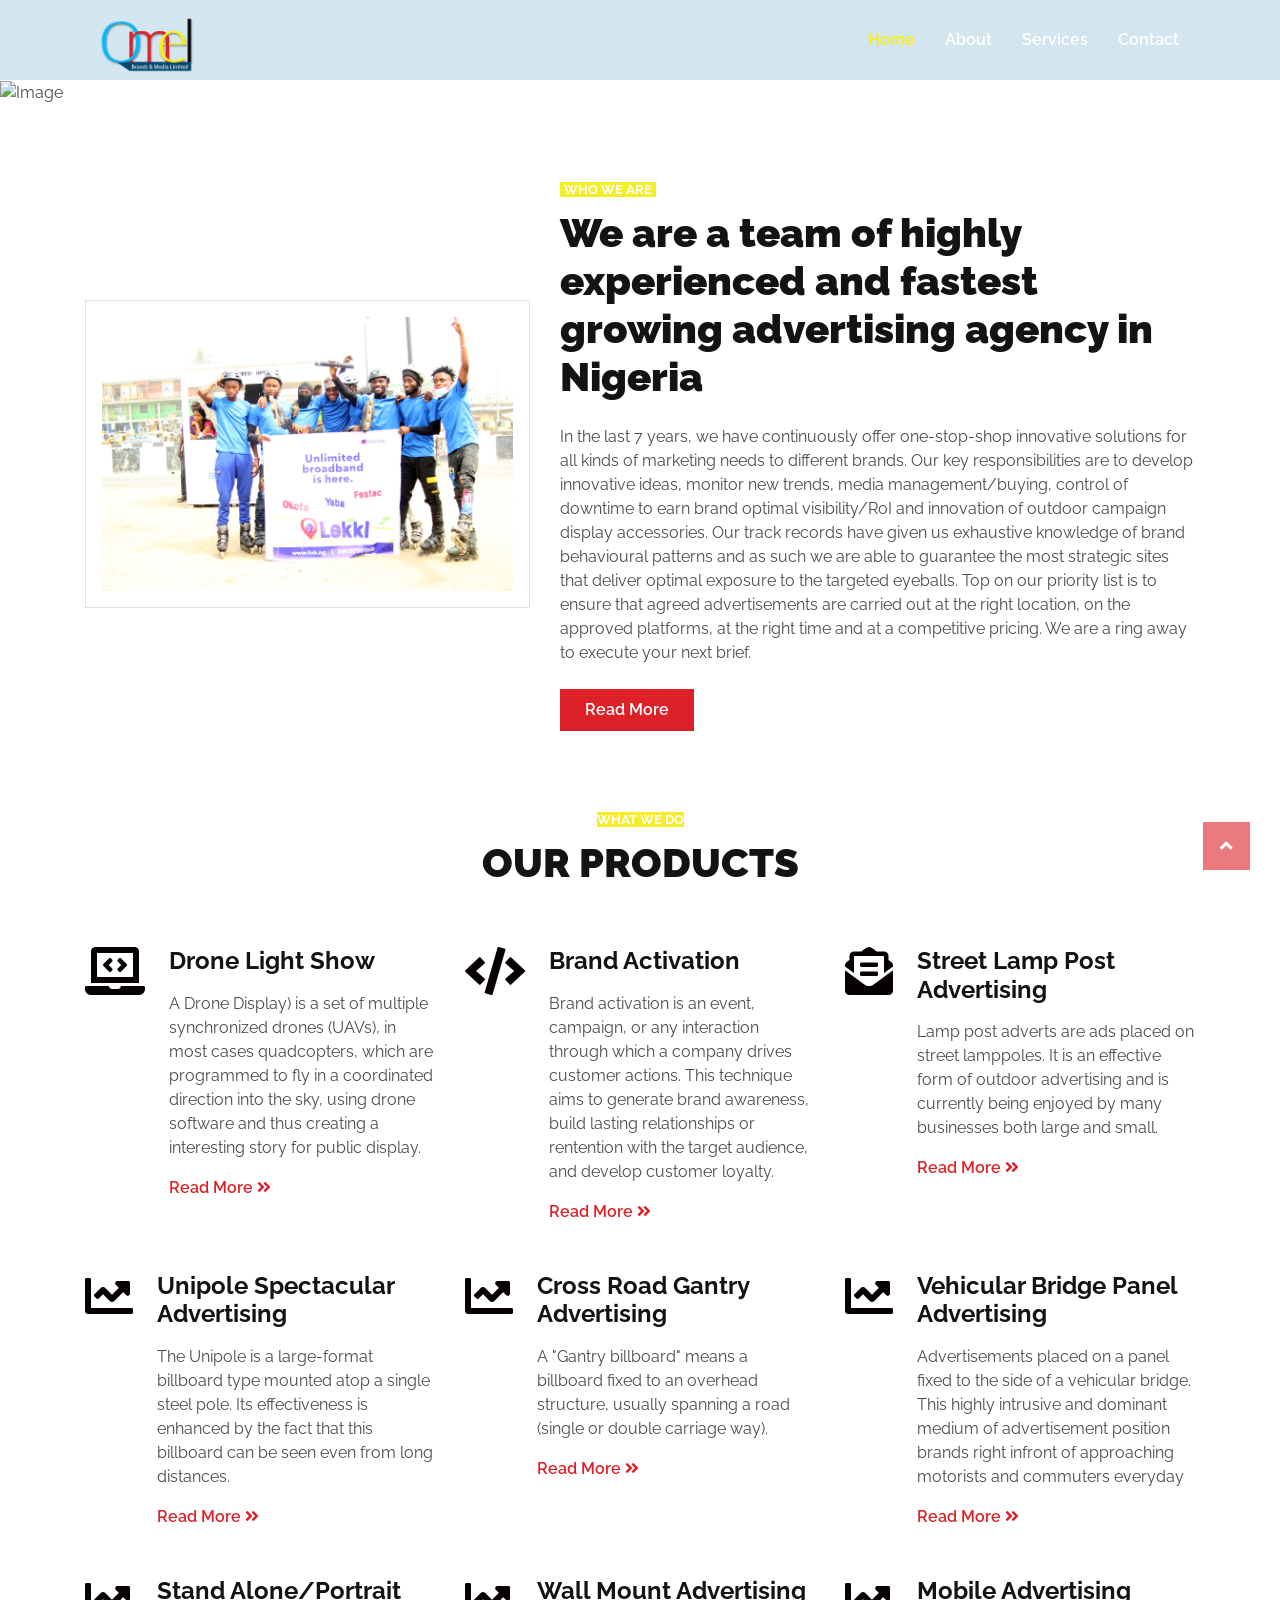
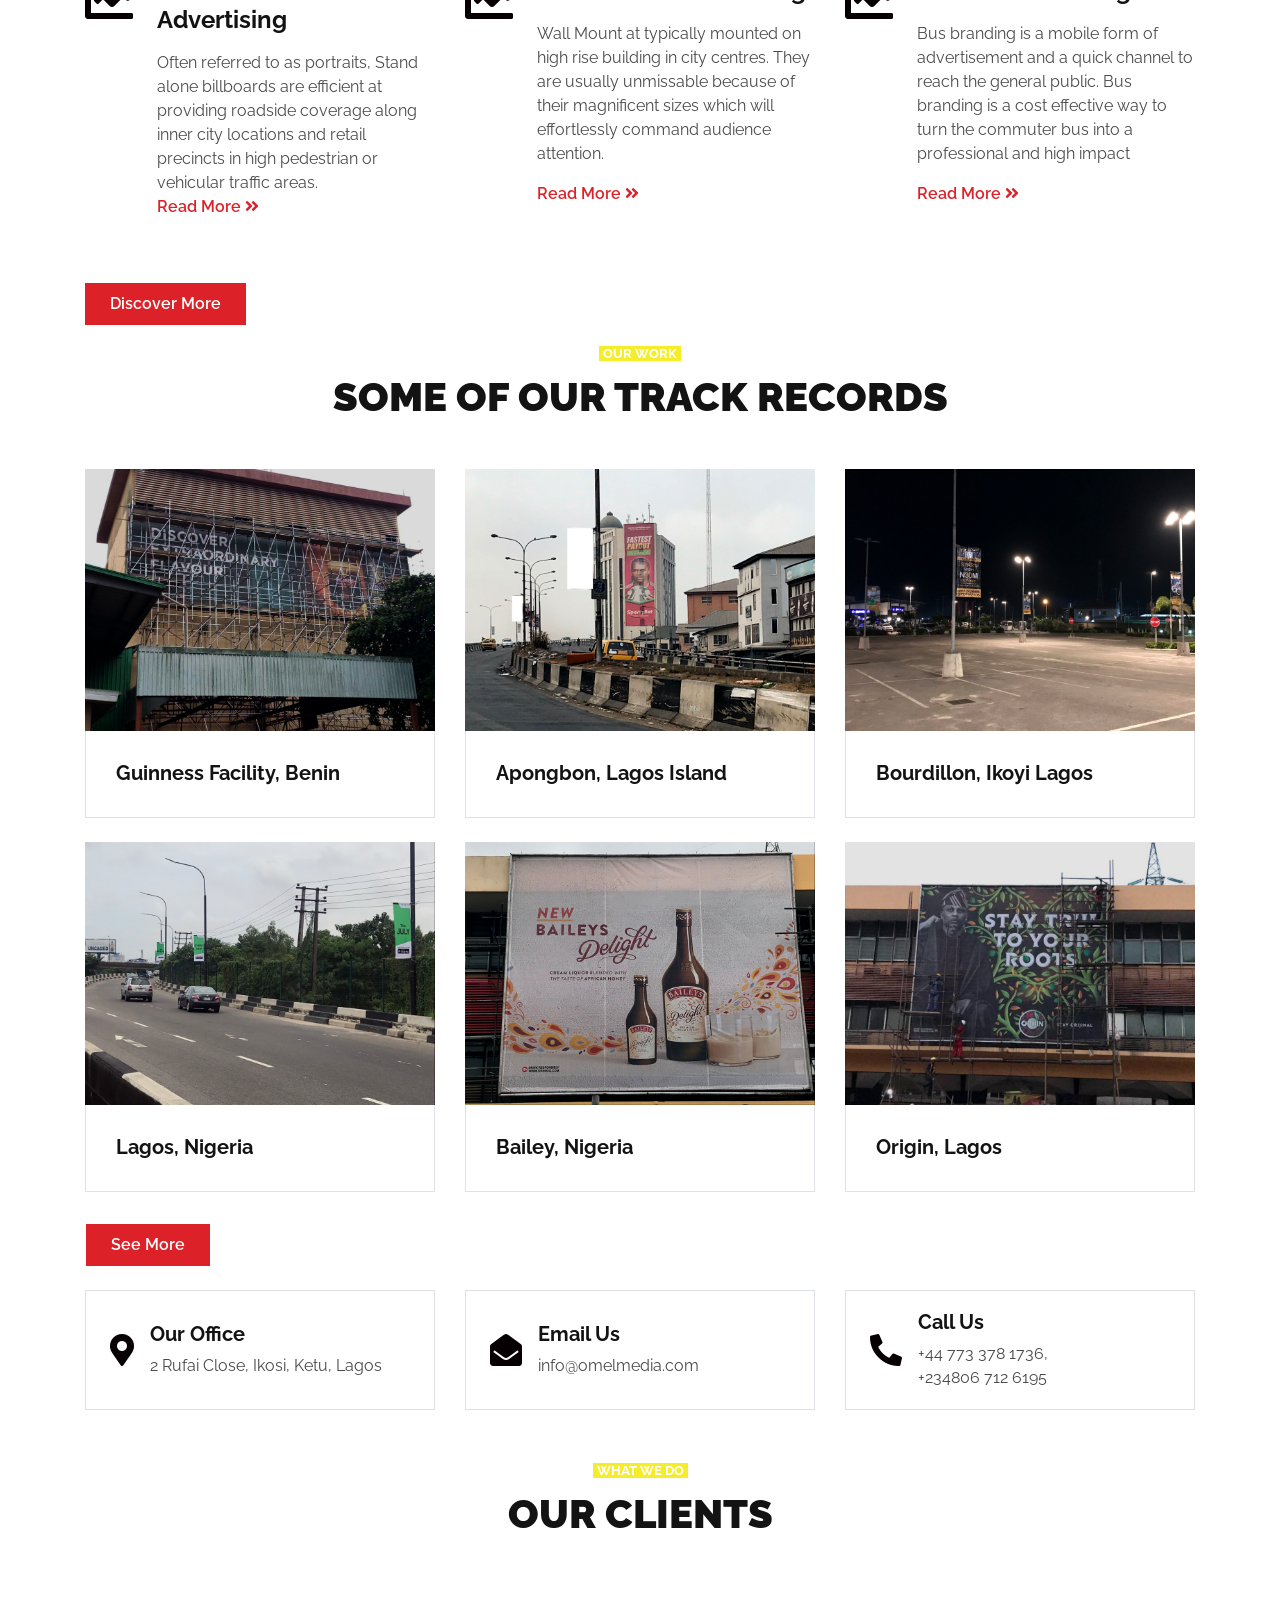
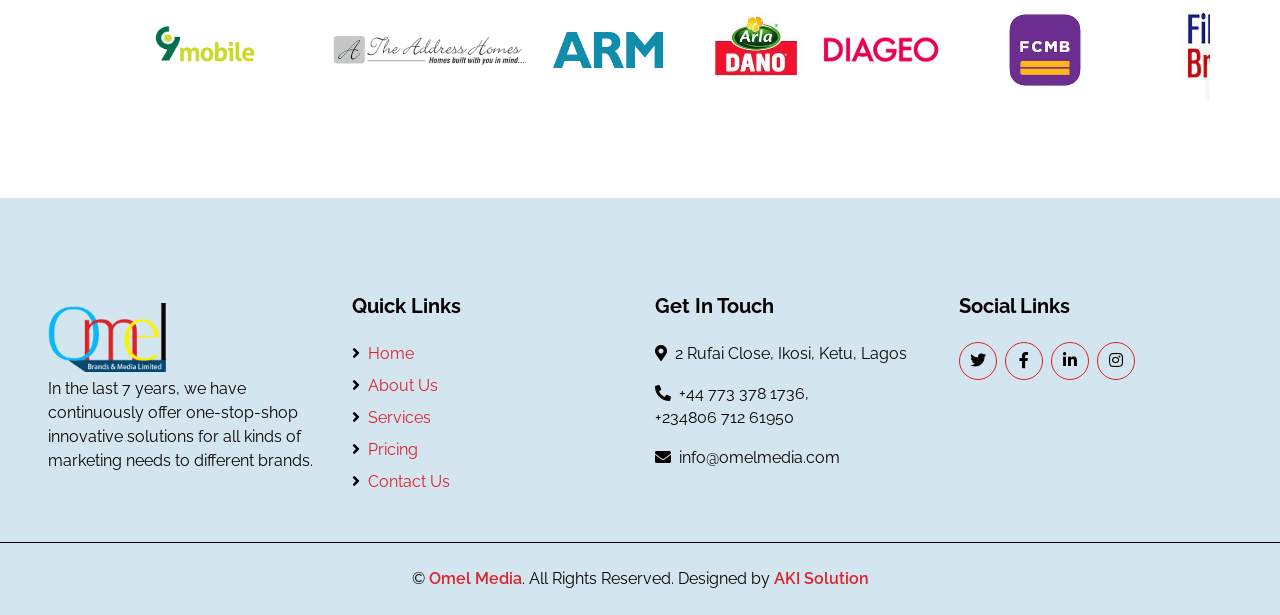
==== index.html @ a28d9bb3 "done" ====
<!DOCTYPE html>
<html lang="en">

<head>
    <meta charset="utf-8">
    <title>DotCom - Creative Agency Website Template</title>
    <meta content="width=device-width, initial-scale=1.0" name="viewport">
    <meta content="Free HTML Templates" name="keywords">
    <meta content="Free HTML Templates" name="description">

    <!-- Favicon -->
    <link href="img/favicon.ico" rel="icon">

    <!-- Google Web Fonts -->
    <link rel="preconnect" href="https://fonts.gstatic.com">
    <link href="https://fonts.googleapis.com/css2?family=Raleway:wght@400;500;600;700;800;900&display=swap" rel="stylesheet"> 

    <!-- Font Awesome -->
    <link href="https://cdnjs.cloudflare.com/ajax/libs/font-awesome/5.15.0/css/all.min.css" rel="stylesheet">

    <!-- Libraries Stylesheet -->
    <link href="lib/owlcarousel/assets/owl.carousel.min.css" rel="stylesheet">

    <!-- Customized Bootstrap Stylesheet -->
    <link href="css/style.css" rel="stylesheet">
</head>

<body>
    <!-- Navbar Start -->
    <div class="container-fluid nav-bar p-0">
        <div class="container-lg p-0">
            <nav class="navbar navbar-expand-lg bg-secondary navbar-dark">
                <a href="index.html" class="navbar-brand">
                    <h1 class="m-0 text-white display-4"><img src="img\logo2b.jpg" alt="logo" class="logo"></h1>
                </a>
                <button type="button" class="navbar-toggler" data-toggle="collapse" data-target="#navbarCollapse">
                    <span class="navbar-toggler-icon"></span>
                </button>
                <div class="collapse navbar-collapse justify-content-between" id="navbarCollapse">
                    <div class="navbar-nav ml-auto py-0">
                        <a href="index.html" class="nav-item nav-link active">Home</a>
                        <a href="about.html" class="nav-item nav-link">About</a>
                        <a href="service.html" class="nav-item nav-link">Services</a>

                        <!-- <div class="nav-item dropdown">
                            <a href="#" class="nav-link dropdown-toggle" data-toggle="dropdown">Pages</a>
                            <div class="dropdown-menu border-0 rounded-0 m-0">
                                <a href="blog.html" class="dropdown-item">Blog Grid</a>
                                <a href="single.html" class="dropdown-item">Blog Detail</a>
                            </div>
                        </div> -->
                        <a href="contact.html" class="nav-item nav-link">Contact</a>
                    </div>
                </div>
            </nav>
        </div>
    </div>
    <!-- Navbar End -->


    <!-- Carousel Start -->
    <div class="container-fluid p-0 mb-5">
        <div id="header-carousel" class="carousel slide carousel-fade" data-ride="carousel">
            <ol class="carousel-indicators">
                <li data-target="#header-carousel" data-slide-to="0" class="active"></li>
                <li data-target="#header-carousel" data-slide-to="1"></li>
                <li data-target="#header-carousel" data-slide-to="2"></li>
            </ol>
            <div class="carousel-inner">
                <div class="carousel-item active">
                    <img class="img-fluid" src="img\2.png" alt="Image">
                    <!-- <div class="carousel-caption d-flex align-items-center justify-content-center">
                        <div class="p-5" style="width: 100%; max-width: 900px;">
                            <h5 class="text-white text-uppercase mb-md-3">Creative Agency</h5>
                            <h1 class="display-3 text-white mb-md-4">Creative Services For Brands Grow</h1>
                            <a href="" class="btn btn-primary py-md-2 px-md-4 font-weight-semi-bold mt-2">Learn More</a>
                        </div>
                    </div> -->
                </div>
                <div class="carousel-item">
                    <img class="img-fluid" src="img/1.png" alt="Image">
                    <!-- <div class="carousel-caption d-flex align-items-center justify-content-center">
                        <div class="p-5" style="width: 100%; max-width: 900px;">
                            <h5 class="text-white text-uppercase mb-md-3">Creative Agency</h5>
                            <h1 class="display-3 text-white mb-md-4">Highly Professional Team Members</h1>
                            <a href="" class="btn btn-primary py-md-2 px-md-4 font-weight-semi-bold mt-2">Learn More</a>
                        </div>
                    </div> -->
                </div>
                <div class="carousel-item">
                    <img class="img-fluid" src="img/3.png" alt="Image">
                    <!-- <div class="carousel-caption d-flex align-items-center justify-content-center">
                        <div class="p-5" style="width: 100%; max-width: 900px;">
                            <h5 class="text-white text-uppercase mb-md-3">Creative Agency</h5>
                            <h1 class="display-3 text-white mb-md-4">Happy Clients & Positive Reviews</h1>
                            <a href="" class="btn btn-primary py-md-2 px-md-4 font-weight-semi-bold mt-2">Learn More</a>
                        </div>
                    </div> -->
                </div>
            </div>
        </div>
    </div>
    <!-- Carousel End -->


    <!-- About Start -->
    <div class="container-fluid py-4">
        <div class="container">
            <div class="row align-items-center pb-1">
                <div class="col-lg-5">
                    <img class="img-thumbnail p-3" src="img\md54.JPG" alt="">
                </div>
                <div class="col-lg-7 mt-5 mt-lg-0">
                    <small class="bg-primary text-white text-uppercase font-weight-bold px-1">Who We Are</small>
                    <h1 class="mt-2 mb-4">We are a team of highly experienced and fastest growing advertising agency in Nigeria</h1>
                    <p class="mb-4">In the last 7 years, we have continuously offer one-stop-shop innovative solutions for all
kinds of marketing needs to different brands. Our key responsibilities are to develop innovative ideas, monitor new trends, media
management/buying, control of downtime to earn brand optimal visibility/RoI and
innovation of outdoor campaign display accessories. Our track records have given us exhaustive knowledge of brand behavioural patterns
and as such we are able to guarantee the most strategic sites that deliver optimal
exposure to the targeted eyeballs. Top on our priority list is to ensure that agreed advertisements are carried out at the
right location, on the approved platforms, at the right time and at a competitive pricing.
We are a ring away to execute your next brief.</p>
                    <a href="about.html" class="btn btn-primary py-md-2 px-md-4 font-weight-semi-bold">Read More</a>
                </div>
            </div>
        </div>
    </div>
    <!-- About End -->


    <!-- Services Start -->
    <div class="container-fluid pt-5 pb-3">
        <div class="container ">
            <div class="text-center" style="margin-bottom: 60px;">
                <small class="bg-primary text-white text-uppercase font-weight-bold ">What we do</small>
                <h1 class="mt-2 mb-3 ">OUR PRODUCTS</h1>
            </div>
                
                    <div class="row">
                        <div class="col-4 mb-5">
                            <div class="d-flex">
                                <i class="fa fa-3x fa-laptop-code text-primary mr-4"></i>
                                <div class="d-flex flex-column">
                                    <h4 class="font-weight-bold mb-3">Drone Light Show </h4>
                                    <p>A Drone Display) is a set of multiple synchronized drones (UAVs), in most cases quadcopters, which
                                        are programmed to fly in a coordinated direction into the sky, using drone software and thus creating
                                        a interesting story for public display. 
                                        </p>
                                    <a class="font-weight-semi-bold" href="service.html">Read More <i class="fa fa-angle-double-right"></i></a>
                                </div>
                            </div>
                        </div>
                        <div class="col-4 mb-5">
                            <div class="d-flex">
                                <i class="fa fa-3x fa-code text-primary mr-4"></i>
                                <div class="d-flex flex-column">
                                    <h4 class="font-weight-bold mb-3">Brand Activation</h4>
                                    <p>Brand activation is an event, campaign, or any interaction through which a company drives
                                        customer actions. This technique aims to generate brand awareness, build lasting
                                        relationships or rentention with the target audience, and develop customer loyalty.</p>
                                    <a class="font-weight-semi-bold" href="service.html">Read More <i class="fa fa-angle-double-right"></i></a>
                                </div>
                            </div>
                        </div>
                        <div class="col-4 mb-5">
                            <div class="d-flex">
                                <i class="fa fa-3x fa-envelope-open-text text-primary mr-4"></i>
                                <div class="d-flex flex-column">
                                    <h4 class="font-weight-bold mb-3">Street Lamp Post Advertising 
                                    </h4>
                                    <p>Lamp post adverts are ads placed on street lamppoles. It is an effective form of outdoor advertising
                                        and is currently being enjoyed by many businesses both large and small.</p>
                                    <a class="font-weight-semi-bold" href="service.html">Read More <i class="fa fa-angle-double-right"></i></a>
                                </div>
                            </div>
                        </div>
                        <div class="col-4 mb-5">
                            <div class="d-flex">
                                <i class="fa fa-3x fa-chart-line text-primary mr-4"></i>
                                <div class="d-flex flex-column">
                                    <h4 class="font-weight-bold mb-3">Unipole Spectacular Advertising </h4>
                                    <p>The Unipole is a large-format billboard type mounted atop a single steel pole. Its effectiveness is
                                        enhanced by the fact that this billboard can be seen even from long distances.</p>
                                    <a class="font-weight-semi-bold" href="service.html">Read More <i class="fa fa-angle-double-right"></i></a>
                                </div>
                            </div>
                        </div>
                        <div class="col-4 mb-5">
                            <div class="d-flex">
                                <i class="fa fa-3x fa-chart-line text-primary mr-4"></i>
                                <div class="d-flex flex-column">
                                    <h4 class="font-weight-bold mb-3">Cross Road Gantry Advertising  </h4>
                                    <p>A "Gantry billboard" means a billboard fixed to an overhead structure, usually spanning a road
                                        (single or double carriage way).</p>
                                    <a class="font-weight-semi-bold" href="service.html">Read More <i class="fa fa-angle-double-right"></i></a>
                                </div>
                            </div>
                        </div>
                        <div class="col-4 mb-5">
                            <div class="d-flex">
                                <i class="fa fa-3x fa-chart-line text-primary mr-4"></i>
                                <div class="d-flex flex-column">
                                    <h4 class="font-weight-bold mb-3">Vehicular Bridge Panel Advertising</h4>
                                    <p>Advertisements placed on a panel fixed to the side of a vehicular bridge. This highly intrusive and
                                        dominant medium of advertisement position brands right infront of approaching motorists and
                                        commuters everyday</p>
                                    <a class="font-weight-semi-bold" href="service.html">Read More <i class="fa fa-angle-double-right"></i></a>
                                </div>
                            </div>
                        </div>

                        <div class="col-4 mb-5">
                            <div class="d-flex">
                                <i class="fa fa-3x fa-chart-line text-primary mr-4"></i>
                                <div class="d-flex flex-column">
                                    <h4 class="font-weight-bold mb-3">Stand Alone/Portrait Advertising</h4>
                                    <p>Often referred to as portraits, Stand alone billboards are efficient at providing roadside coverage
                                        along inner city locations and retail precincts in high pedestrian or vehicular traffic areas.
                                   <br> <a class="font-weight-semi-bold" href="service.html">Read More <i class="fa fa-angle-double-right"></i></a>
                                </div>
                            </div>
                        </div>

                        <div class="col-4 mb-5">
                            <div class="d-flex">
                                <i class="fa fa-3x fa-chart-line text-primary mr-4"></i>
                                <div class="d-flex flex-column">
                                    <h4 class="font-weight-bold mb-3">Wall Mount Advertising </h4>
                                    <p>Wall Mount at typically mounted on high rise building in city centres. They are usually unmissable
                                        because of their magnificent sizes which will effortlessly command audience attention.
                                        </p>
                                    <a class="font-weight-semi-bold" href="service.html">Read More <i class="fa fa-angle-double-right"></i></a>
                                </div>
                            </div>
                        </div>

                        <div class="col-4 mb-5">
                            <div class="d-flex">
                                <i class="fa fa-3x fa-chart-line text-primary mr-4"></i>
                                <div class="d-flex flex-column">
                                    <h4 class="font-weight-bold mb-3">Mobile Advertising</h4>
                                    <p>Bus branding is a mobile form of advertisement and a quick channel to reach the general public. Bus
                                        branding is a cost effective way to turn the commuter bus into a professional and high impact</p>
                                    <a class="font-weight-semi-bold" href="service.html">Read More <i class="fa fa-angle-double-right"></i></a>
                                </div>
                            </div>
                        </div>
                    </div>
              

              
    
            <a href="" class="btn btn-primary py-md-2 px-md-4 font-weight-semi-bold">Discover More</a>

        </div>
    </div>
    <!-- Services End -->


    <!-- Features Start -->
    <!-- <div class="container-fluid pt-5 pb-2">
        <div class="container">
            <div class="row">
                <div class="col-lg-6 mb-5">
                    <small class="bg-primary text-white text-uppercase font-weight-bold px-1">Why Choose Us</small>
                    <h1 class="mt-2 mb-3">25 Years Expereince</h1>
                    <h4 class="font-weight-normal text-muted mb-4">Lorem ut kasd dolores elitr sed est duo ea ipsum justo diam, est erat lorem</h4>
                    <div class="list-inline mb-4">
                        <p class="font-weight-semi-bold mb-2"><i class="fa fa-angle-right text-primary mr-2"></i>Lorem ut kasd dolores elitr</p>
                        <p class="font-weight-semi-bold mb-2"><i class="fa fa-angle-right text-primary mr-2"></i>Jsto dolor lorem ipsum</p>
                        <p class="font-weight-semi-bold mb-2"><i class="fa fa-angle-right text-primary mr-2"></i>Diama ipsum est dolor</p>
                    </div>
                    <a href="" class="btn btn-primary py-md-2 px-md-4 font-weight-semi-bold">Learn More</a>
                </div>
                <div class="col-lg-6">
                    <div class="row">
                        <div class="col-sm-6 pb-1">
                            <div class="d-flex flex-column align-items-center border px-4 mb-4">
                                <h2 class="display-3 text-primary mb-3" data-toggle="counter-up">25</h2>
                                <h5 class="font-weight-bold mb-4">Years Expereince</h5>
                            </div>
                        </div>
                        <div class="col-sm-6 pb-1">
                            <div class="d-flex flex-column align-items-center border px-4 mb-4">
                                <h2 class="display-3 text-primary mb-3" data-toggle="counter-up">225</h2>
                                <h5 class="font-weight-bold mb-4">SKilled Experts</h5>
                            </div>
                        </div>
                        <div class="col-sm-6 pb-1">
                            <div class="d-flex flex-column align-items-center border px-4 mb-4">
                                <h2 class="display-3 text-primary mb-3" data-toggle="counter-up">1050</h2>
                                <h5 class="font-weight-bold mb-4">Happy Clients</h5>
                            </div>
                        </div>
                        <div class="col-sm-6 pb-1">
                            <div class="d-flex flex-column align-items-center border px-4 mb-4">
                                <h2 class="display-3 text-primary mb-3" data-toggle="counter-up">2500</h2>
                                <h5 class="font-weight-bold mb-4">Complete Projects</h5>
                            </div>
                        </div>
                    </div>
                </div>
            </div>
        </div>
    </div> -->
    <!-- Features End -->
   

    <!-- Team Start -->
    <!-- <div class="container-fluid pt-5">
        <div class="container">
            <div class="row">
                <div class="col-lg-4 mb-5">
                    <small class="bg-primary text-white text-uppercase font-weight-bold px-1">Meet The Team</small>
                    <h1 class="mt-2 mb-3">Meet Experts of Behind Work</h1>
                    <h4 class="font-weight-normal text-muted mb-4">Eirmod diam magna sed sea rebum, elitr diam dolor lorem ipsum, ipsum stet magna ea diam vero stet vero</h4>
                    <a href="" class="btn btn-primary py-md-2 px-md-4 font-weight-semi-bold">Meet All Experts</a>
                </div>
                <div class="col-lg-8 mb-5">
                    <div class="owl-carousel team-carousel">
                        <div class="team-item">
                            <div class="position-relative">
                                <img class="img-fluid w-100" src="img/team-1.jpg" alt="">
                                <div class="team-overlay position-absolute d-flex align-items-center justify-content-center m-3">
                                    <div class="d-flex align-items-center justify-content-start">
                                        <a class="btn btn-outline-secondary rounded-circle text-center mr-2 px-0" style="width: 38px; height: 38px;" href="#"><i class="fab fa-twitter"></i></a>
                                        <a class="btn btn-outline-secondary rounded-circle text-center mr-2 px-0" style="width: 38px; height: 38px;" href="#"><i class="fab fa-facebook-f"></i></a>
                                        <a class="btn btn-outline-secondary rounded-circle text-center px-0" style="width: 38px; height: 38px;" href="#"><i class="fab fa-linkedin-in"></i></a>
                                    </div>
                                </div>
                            </div>
                            <div class="border border-top-0 text-center" style="padding: 30px;">
                                <h5 class="font-weight-bold">John Doe</h5>
                                <span>CEO, Founder</span>
                            </div>
                        </div>
                        <div class="team-item">
                            <div class="position-relative">
                                <img class="img-fluid w-100" src="img/team-2.jpg" alt="">
                                <div class="team-overlay position-absolute d-flex align-items-center justify-content-center m-3">
                                    <div class="d-flex align-items-center justify-content-start">
                                        <a class="btn btn-outline-secondary rounded-circle text-center mr-2 px-0" style="width: 38px; height: 38px;" href="#"><i class="fab fa-twitter"></i></a>
                                        <a class="btn btn-outline-secondary rounded-circle text-center mr-2 px-0" style="width: 38px; height: 38px;" href="#"><i class="fab fa-facebook-f"></i></a>
                                        <a class="btn btn-outline-secondary rounded-circle text-center px-0" style="width: 38px; height: 38px;" href="#"><i class="fab fa-linkedin-in"></i></a>
                                    </div>
                                </div>
                            </div>
                            <div class="border border-top-0 text-center" style="padding: 30px;">
                                <h5 class="font-weight-bold">Kate Wilson</h5>
                                <span>Designer</span>
                            </div>
                        </div>
                        <div class="team-item">
                            <div class="position-relative">
                                <img class="img-fluid w-100" src="img/team-3.jpg" alt="">
                                <div class="team-overlay position-absolute d-flex align-items-center justify-content-center m-3">
                                    <div class="d-flex align-items-center justify-content-start">
                                        <a class="btn btn-outline-secondary rounded-circle text-center mr-2 px-0" style="width: 38px; height: 38px;" href="#"><i class="fab fa-twitter"></i></a>
                                        <a class="btn btn-outline-secondary rounded-circle text-center mr-2 px-0" style="width: 38px; height: 38px;" href="#"><i class="fab fa-facebook-f"></i></a>
                                        <a class="btn btn-outline-secondary rounded-circle text-center px-0" style="width: 38px; height: 38px;" href="#"><i class="fab fa-linkedin-in"></i></a>
                                    </div>
                                </div>
                            </div>
                            <div class="border border-top-0 text-center" style="padding: 30px;">
                                <h5 class="font-weight-bold">John Brown</h5>
                                <span>Developer</span>
                            </div>
                        </div>
                        <div class="team-item">
                            <div class="position-relative">
                                <img class="img-fluid w-100" src="img/team-4.jpg" alt="">
                                <div class="team-overlay position-absolute d-flex align-items-center justify-content-center m-3">
                                    <div class="d-flex align-items-center justify-content-start">
                                        <a class="btn btn-outline-secondary rounded-circle text-center mr-2 px-0" style="width: 38px; height: 38px;" href="#"><i class="fab fa-twitter"></i></a>
                                        <a class="btn btn-outline-secondary rounded-circle text-center mr-2 px-0" style="width: 38px; height: 38px;" href="#"><i class="fab fa-facebook-f"></i></a>
                                        <a class="btn btn-outline-secondary rounded-circle text-center px-0" style="width: 38px; height: 38px;" href="#"><i class="fab fa-linkedin-in"></i></a>
                                    </div>
                                </div>
                            </div>
                            <div class="border border-top-0 text-center" style="padding: 30px;">
                                <h5 class="font-weight-bold">Paul Watson</h5>
                                <span>Marketer</span>
                            </div>
                        </div>
                    </div>
                </div>
            </div>
        </div>
    </div> -->
    <!-- Team End -->


    <!-- Pricing Plan Start -->
    <!-- <div class="container-fluid pt-5">
        <div class="container">
            <div class="row">
                <div class="col-lg-7">
                    <div class="row">
                        <div class="col-md-6 mb-5">
                            <div class="d-flex flex-column align-items-center justify-content-center bg-primary p-4">
                                <h3>Basic</h3>
                                <h1 class="display-4 mb-0">
                                    <small class="align-top"
                                        style="font-size: 22px; line-height: 45px;">$</small>49<small
                                        class="align-bottom" style="font-size: 16px; line-height: 40px;">/
                                        Mo</small>
                                </h1>
                            </div>
                            <div class="border border-top-0 d-flex flex-column align-items-center py-4">
                                <p>HTML5 & CSS3</p>
                                <p>Bootstrap 4</p>
                                <p>Responsive Layout</p>
                                <p>Compatible With All Browsers</p>
                                <a href="" class="btn btn-primary py-md-2 px-md-4 font-weight-semi-bold my-2">Order Now</a>
                            </div>
                        </div>
                        <div class="col-md-6 mb-5">
                            <div class="d-flex flex-column align-items-center justify-content-center bg-primary p-4">
                                <h3>Premium</h3>
                                <h1 class="display-4 mb-0">
                                    <small class="align-top"
                                        style="font-size: 22px; line-height: 45px;">$</small>99<small
                                        class="align-bottom" style="font-size: 16px; line-height: 40px;">/
                                        Mo</small>
                                </h1>
                            </div>
                            <div class="border border-top-0 d-flex flex-column align-items-center py-4">
                                <p>HTML5 & CSS3</p>
                                <p>Bootstrap 4</p>
                                <p>Responsive Layout</p>
                                <p>Compatible With All Browsers</p>
                                <a href="" class="btn btn-primary py-md-2 px-md-4 font-weight-semi-bold my-2">Order Now</a>
                            </div>
                        </div>
                    </div>
                </div>
                <div class="col-lg-5 mb-5">
                    <small class="d-inline bg-primary text-white text-uppercase font-weight-bold px-1">Our Pricing Plan</small>
                    <h1 class="mt-2 mb-3">We Offer Affordable and Flexible Packages</h1>
                    <h4 class="font-weight-normal text-muted mb-4">Lorem ut kasd dolores elitr sed est duo ea ipsum justo diam, est erat lorem. Est magna sea clita diam tempor elitr</h4>
                    <h5 class="font-weight-bold mb-4">Need A Custom Package?</h5>
                    <a href="" class="btn btn-primary py-md-2 px-md-4 font-weight-semi-bold">Contact Now</a>
                </div>
            </div>
        </div>
    </div> -->
    <!-- Pricing Plan End -->


    <!-- Testimonial Start -->
    <!-- <div class="container-fluid pt-5">
        <div class="container">
            <div class="row">
                <div class="col-lg-4 mb-5">
                    <small class="bg-primary text-white text-uppercase font-weight-bold px-1">What clients say</small>
                    <h1 class="mt-2 mb-3">Clients Say About Our Services</h1>
                    <h4 class="font-weight-normal text-muted mb-4">Lorem ut kasd elitr sed est duo ea ipsum justo diam, est erat lorem clita diam elitr</h4>
                    <a href="" class="btn btn-primary py-md-2 px-md-4 font-weight-semi-bold">Submit Review</a>
                </div>
                <div class="col-lg-8 mb-5">
                    <div class="owl-carousel testimonial-carousel">
                        <div class="testimonial-item">
                            <div class="testimonial-text position-relative border mb-4" style="padding: 25px 30px;">
                                Sed ea amet kasd elitr stet nonumy, stet rebum et ipsum est duo elitr eirmod clita lorem. Dolores tempor voluptua ipsum sanctus clita
                            </div>
                            <div class="d-flex align-items-center">
                                <img class="img-fluid rounded-circle" src="img/testimonial-1.jpg" style="width: 80px; height: 80px;" alt="Image">
                                <div class="pl-4">
                                    <h6 class="font-weight-bold">Client Name</h6>
                                    <i class="text-muted">Profession</i>
                                </div>
                            </div>
                        </div>
                        <div class="testimonial-item">
                            <div class="testimonial-text position-relative border mb-4" style="padding: 25px 30px;">
                                Sed ea amet kasd elitr stet nonumy, stet rebum et ipsum est duo elitr eirmod clita lorem. Dolores tempor voluptua ipsum sanctus clita
                            </div>
                            <div class="d-flex align-items-center">
                                <img class="img-fluid rounded-circle" src="img/testimonial-2.jpg" style="width: 80px; height: 80px;" alt="Image">
                                <div class="pl-4">
                                    <h6 class="font-weight-bold">Client Name</h6>
                                    <i class="text-muted">Profession</i>
                                </div>
                            </div>
                        </div>
                        <div class="testimonial-item">
                            <div class="testimonial-text position-relative border mb-4" style="padding: 25px 30px;">
                                Sed ea amet kasd elitr stet nonumy, stet rebum et ipsum est duo elitr eirmod clita lorem. Dolores tempor voluptua ipsum sanctus clita
                            </div>
                            <div class="d-flex align-items-center">
                                <img class="img-fluid rounded-circle" src="img/testimonial-3.jpg" style="width: 80px; height: 80px;" alt="Image">
                                <div class="pl-4">
                                    <h6 class="font-weight-bold">Client Name</h6>
                                    <i class="text-muted">Profession</i>
                                </div>
                            </div>
                        </div>
                        <div class="testimonial-item">
                            <div class="testimonial-text position-relative border mb-4" style="padding: 25px 30px;">
                                Sed ea amet kasd elitr stet nonumy, stet rebum et ipsum est duo elitr eirmod clita lorem. Dolores tempor voluptua ipsum sanctus clita
                            </div>
                            <div class="d-flex align-items-center">
                                <img class="img-fluid rounded-circle" src="img/testimonial-4.jpg" style="width: 80px; height: 80px;" alt="Image">
                                <div class="pl-4">
                                    <h6 class="font-weight-bold">Client Name</h6>
                                    <i class="text-muted">Profession</i>
                                </div>
                            </div>
                        </div>
                        <div class="testimonial-item">
                            <div class="testimonial-text position-relative border mb-4" style="padding: 25px 30px;">
                                Sed ea amet kasd elitr stet nonumy, stet rebum et ipsum est duo elitr eirmod clita lorem. Dolores tempor voluptua ipsum sanctus clita
                            </div>
                            <div class="d-flex align-items-center">
                                <img class="img-fluid rounded-circle" src="img/testimonial-5.jpg" style="width: 80px; height: 80px;" alt="Image">
                                <div class="pl-4">
                                    <h6 class="font-weight-bold">Client Name</h6>
                                    <i class="text-muted">Profession</i>
                                </div>
                            </div>
                        </div>
                    </div>
                </div>
            </div>
        </div>
    </div> -->
    <!-- Testimonial End -->


    <!-- Blog Start -->
    <div class="container-fluid ">
        <div class="container">
            <div class="text-center">
                <small class="bg-primary text-white text-uppercase font-weight-bold text-center px-1">OUR WORK</small>
                <h1 class="mt-2 mb-5">SOME OF OUR TRACK RECORDS </h1>
            </div>
            <div class="row">
                <div class="col-lg-4 col-md-6 col-sm-12 mb-4">
                    <a href="img\md40.JPG"><img class="img-fluid w-100" src="img\md40.JPG" alt=""></a> 

                    <!-- <div class="position-relative">
                        <div class="position-absolute bg-primary d-flex flex-column align-items-center justify-content-center"
                            style="width: 80px; height: 80px; bottom: 0; left: 0;">
                            <h6 class="text-uppercase mt-2 mb-n2">Jan</h6>
                            <h1 class="m-0">01</h1>
                        </div>
                    </div> -->
                    <div class="border border-top-0" style="padding: 30px;">
                        <!-- <div class="d-flex mb-3">
                            <div class="d-flex align-items-center">
                                <img class="rounded-circle" style="width: 40px; height: 40px;" src="img/user.jpg" alt="">
                                <a class="text-muted ml-2" href="">John Doe</a>
                            </div>
                            <div class="d-flex align-items-center ml-4">
                                <i class="far fa-bookmark text-primary"></i>
                                <a class="text-muted ml-2" href="">Web Design</a>
                            </div>
                        </div> -->
                        <a class="h5 font-weight-bold" href="">Guinness Facility, Benin  </a>
                    </div>
                </div>
                <div class="col-lg-4 col-md-6 col-sm-12 mb-4">
                <a href="img\md56.jpg"><img class="img-fluid w-100" src="img\md56.jpg" alt=""></a>

                    <!-- <div class="position-relative"> -->
                        <!-- <div class="position-absolute bg-primary d-flex flex-column align-items-center justify-content-center"
                            style="width: 80px; height: 80px; bottom: 0; left: 0;">
                            <h6 class="text-uppercase mt-2 mb-n2">Jan</h6>
                            <h1 class="m-0">01</h1>
                        </div> -->
                    <!-- </div> -->
                    <div class="border border-top-0" style="padding: 30px;">
                        <!-- <div class="d-flex mb-3">
                            <div class="d-flex align-items-center">
                                <img class="rounded-circle" style="width: 40px; height: 40px;" src="img/user.jpg" alt="">
                                <a class="text-muted ml-2" href="">John Doe</a>
                            </div>
                            <div class="d-flex align-items-center ml-4">
                                <i class="far fa-bookmark text-primary"></i>
                                <a class="text-muted ml-2" href="">Web Design</a>
                            </div>
                        </div> -->
                        <a class="h5 font-weight-bold" href="">Apongbon, Lagos Island </a>
                    </div>
                </div>
                <div class="col-lg-4 col-md-6 col-sm-12 mb-4">
                    <a href="img\md17.jpg"><img class="img-fluid w-100" src="img\md17.jpg" alt=""></a> 

                    <!-- <div class="position-relative">
                        <div class="position-absolute bg-primary d-flex flex-column align-items-center justify-content-center"
                            style="width: 80px; height: 80px; bottom: 0; left: 0;">
                            <h6 class="text-uppercase mt-2 mb-n2">Jan</h6>
                            <h1 class="m-0">01</h1>
                        </div>
                    </div> -->
                    <div class="border border-top-0" style="padding: 30px;">
                        <!-- <div class="d-flex mb-3">
                            <div class="d-flex align-items-center">
                                <img class="rounded-circle" style="width: 40px; height: 40px;" src="img/user.jpg" alt="">
                                <a class="text-muted ml-2" href="">John Doe</a>
                            </div>
                            <div class="d-flex align-items-center ml-4">
                                <i class="far fa-bookmark text-primary"></i>
                                <a class="text-muted ml-2" href="">Web Design</a>
                            </div>
                        </div> -->
                        <a class="h5 font-weight-bold" href="">Bourdillon, Ikoyi Lagos</a>
                    </div>
                </div>
                <div class="col-lg-4 col-md-6 col-sm-12 mb-4">
                    <a href="img\md25.JPG"><img class="img-fluid w-100" src="img\md25.JPG" alt=""></a> 

                    <!-- <div class="position-relative">
                        <div class="position-absolute bg-primary d-flex flex-column align-items-center justify-content-center"
                            style="width: 80px; height: 80px; bottom: 0; left: 0;">
                            <h6 class="text-uppercase mt-2 mb-n2">Jan</h6>
                            <h1 class="m-0">01</h1>
                        </div>
                    </div> -->
                    <div class="border border-top-0" style="padding: 30px;">
                        <!-- <div class="d-flex mb-3">
                            <div class="d-flex align-items-center">
                                <img class="rounded-circle" style="width: 40px; height: 40px;" src="img/user.jpg" alt="">
                                <a class="text-muted ml-2" href="">John Doe</a>
                            </div>
                            <div class="d-flex align-items-center ml-4">
                                <i class="far fa-bookmark text-primary"></i>
                                <a class="text-muted ml-2" href="">Web Design</a>
                            </div>
                        </div> -->
                        <a class="h5 font-weight-bold" href="">Lagos, Nigeria</a>
                    </div>
                </div>                 

                <div class="col-lg-4 col-md-6 col-sm-12 mb-4">
                    <a href="img\md64.JPG"><img class="img-fluid w-100" src="img\md64.JPG" alt=""></a> 

                    <!-- <div class="position-relative">
                        <div class="position-absolute bg-primary d-flex flex-column align-items-center justify-content-center"
                            style="width: 80px; height: 80px; bottom: 0; left: 0;">
                            <h6 class="text-uppercase mt-2 mb-n2">Jan</h6>
                            <h1 class="m-0">01</h1>
                        </div>
                    </div> -->
                    <div class="border border-top-0" style="padding: 30px;">
                        <!-- <div class="d-flex mb-3">
                            <div class="d-flex align-items-center">
                                <img class="rounded-circle" style="width: 40px; height: 40px;" src="img/user.jpg" alt="">
                                <a class="text-muted ml-2" href="">John Doe</a>
                            </div>
                            <div class="d-flex align-items-center ml-4">
                                <i class="far fa-bookmark text-primary"></i>
                                <a class="text-muted ml-2" href="">Web Design</a>
                            </div>
                        </div> -->
                        <a class="h5 font-weight-bold" href="">Bailey, Nigeria</a>
                    </div>
                </div>                 

                <div class="col-lg-4 col-md-6 col-sm-12 mb-4">
                    <a href="img\md41.JPG"><img class="img-fluid w-100" src="img\md41.JPG" alt=""></a> 

                    <!-- <div class="position-relative">
                        <div class="position-absolute bg-primary d-flex flex-column align-items-center justify-content-center"
                            style="width: 80px; height: 80px; bottom: 0; left: 0;">
                            <h6 class="text-uppercase mt-2 mb-n2">Jan</h6>
                            <h1 class="m-0">01</h1>
                        </div>
                    </div> -->
                    <div class="border border-top-0" style="padding: 30px;">
                        <!-- <div class="d-flex mb-3">
                            <div class="d-flex align-items-center">
                                <img class="rounded-circle" style="width: 40px; height: 40px;" src="img/user.jpg" alt="">
                                <a class="text-muted ml-2" href="">John Doe</a>
                            </div>
                            <div class="d-flex align-items-center ml-4">
                                <i class="far fa-bookmark text-primary"></i>
                                <a class="text-muted ml-2" href="">Web Design</a>
                            </div>
                        </div> -->
                        <a class="h5 font-weight-bold" href=""> Origin, Lagos</a>
                    </div>
                </div>                 
           <a href="about.html" class="btn btn-primary py-md-2 px-md-4 font-weight-semi-bold mt-2 ml-3">See More</a>

            </div>
        </div>
    </div>


<div class="container">        
        <div class="row mt-4">
    <div class="col-md-4">
        <div class="d-flex align-items-center border mb-4 mb-lg-0 p-4" style="height: 120px;">
            <i class="fa fa-2x fa-map-marker-alt text-primary mr-3"></i>
            <div class="d-flex flex-column">
                <h5 class="font-weight-bold">Our Office</h5>
                <p class="m-0">2 Rufai Close, Ikosi, Ketu, Lagos</p>
            </div>
        </div>
    </div>
    <div class="col-md-4">
        <div class="d-flex align-items-center border mb-4 mb-lg-0 p-4" style="height: 120px;">
            <i class="fa fa-2x fa-envelope-open text-primary mr-3"></i>
            <div class="d-flex flex-column">
                <h5 class="font-weight-bold">Email Us</h5>
                <p class="m-0">info@omelmedia.com</p>
            </div>
        </div>
    </div>
    <div class="col-md-4">
        <div class="d-flex align-items-center border mb-4 mb-lg-0 p-4" style="height: 120px;">
            <i class="fas fa-2x fa-phone-alt text-primary mr-3"></i>
            <div class="d-flex flex-column">
                <h5 class="font-weight-bold">Call Us</h5>
                <p class="m-0">+44 773 378 1736,<br>+234806 712 6195</p>
            </div>
        </div>
    </div>
</div>
</div>

<!-- testing -->
<div class="container mt-5" >
    <div class="row align-items-center h-100">
      <div class="container rounded">
        <div class="row justify-content-center">
            <div class="col-12 col-lg-6 text-center mb-1">
                <small class="bg-primary text-white text-uppercase font-weight-bold px-1">What we do</small>
                <h1 class="mt-2">OUR CLIENTS</h1>
            </div>
        </div>

        <div class="slider">
          <div class="logos">
            <img src="img\clients\9mobile.png" alt="" class="clients ">
           <img src="img\clients\addressHome.png" alt="" class="clients">
           <img src="img\clients\ARM.png" alt="" class="clients big">
           <img src="img\clients\dano.jpg" alt=""  class="clients big">
           <img src="img\clients\diaegeo.png" alt=""  class="clients big" style="margin-left: 0px;">
           <img src="img\clients\fcmb2.png" alt="" class="clients" style="margin-left: 0px;">
           <img src="img\clients\fiber.jpg" alt="" class="clients" style="margin-left: 0px;">
           <img src="img\clients\mandilas.png" alt="" class="clients big">
           <img src="img\clients\peak.png" alt="" class="clients big">
           <img src="img\clients\sporty.png" alt="" class="clients">
           <img src="img\clients\vantage.png" alt="" class="clients">
 

        </div>
          <div class="logos">
 
          </div>
        </div>
      </div>
    </div>
  
  </div>

<!-- testing -->

    <!-- Footer Start -->
    <div class="container-fluid   mt-5 pt-5 px-sm-3 px-md-5" style="background-color: #d3e5ef !important; color: #070002 ;">
        <div class="row pt-5 ">
            <div class="col-lg-3 col-md-6 mb-5">
                <a href="index.html" class="navbar-brand">
<h1 class="m-0  display-4"><img src="img\media-logo2.png" alt="logo" class="logo"></h1>
                </a>
                <p>In the last 7 years, we have continuously offer one-stop-shop innovative solutions for all kinds of marketing needs to different brands.</p>
            </div>
            <div class="col-lg-3 col-md-6 mb-5">
                <h5 class="font-weight-bold text-primary mb-4">Quick Links</h5>
                <div class="d-flex flex-column justify-content-start" >
                    <a class=" mb-2" href="index.html"><i class="fa fa-angle-right text-primary mr-2"></i>Home</a>
                    <a class=" mb-2" href="about.html"><i class="fa fa-angle-right text-primary mr-2"></i>About Us</a>
                    <a class=" mb-2" href="service.html"><i class="fa fa-angle-right text-primary mr-2"></i>Services</a>
                    <a class=" mb-2" href="price.html"><i class="fa fa-angle-right text-primary mr-2"></i>Pricing</a>
                    <a class="" href="contact.html"><i class="fa fa-angle-right text-primary mr-2"></i>Contact Us</a>
                </div>
            </div>
            <div class="col-lg-3 col-md-6 mb-5">
                <h5 class="font-weight-bold text-primary mb-4">Get In Touch</h5>
                <p></p>
                <p><i class="fa fa-map-marker-alt text-primary mr-2"></i>2 Rufai Close, Ikosi, Ketu, Lagos</p>
                <p><i class="fa fa-phone-alt text-primary mr-2"></i>+44 773 378 1736,<br>+234806 712 61950</p>
                <p><i class="fa fa-envelope text-primary mr-2"></i>info@omelmedia.com</p>
            </div>
            <div class="col-lg-3 col-md-6 mb-5">
                <h5 class="font-weight-bold text-primary mb-4">Social Links</h5>
                <div class="d-flex justify-content-start mt-4">
                    <a class="btn btn-outline-primary rounded-circle text-center mr-2 px-0" style="width: 38px; height: 38px;" href="#"><i class="fab fa-twitter"></i></a>
                    <a class="btn btn-outline-primary rounded-circle text-center mr-2 px-0" style="width: 38px; height: 38px;" href="#"><i class="fab fa-facebook-f"></i></a>
                    <a class="btn btn-outline-primary rounded-circle text-center mr-2 px-0" style="width: 38px; height: 38px;" href="#"><i class="fab fa-linkedin-in"></i></a>
                    <a class="btn btn-outline-primary rounded-circle text-center mr-2 px-0" style="width: 38px; height: 38px;" href="#"><i class="fab fa-instagram"></i></a>
                </div>
            </div>

        </div>
    </div>
    <div class="container-fluid py-4 px-sm-3 px-md-5"  style="background-color: #d3e5ef !important; color: #070002 ;border-top: 1px solid #070002;">
        <p class="m-0 text-center">
            &copy; <a class="font-weight-semi-bold" href="#">Omel Media</a>. All Rights Reserved. Designed by
            <a class="font-weight-semi-bold" href="https://htmlcodex.com">AKI Solution</a>
        </p>
    </div>
    <!-- Footer End -->


    <!-- Back to Top -->
    <a href="#" class="btn btn-lg btn-primary back-to-top"><i class="fa fa-angle-up"></i></a>


    <!-- JavaScript Libraries -->
    <script src="https://code.jquery.com/jquery-3.4.1.min.js"></script>
    <script src="https://stackpath.bootstrapcdn.com/bootstrap/4.4.1/js/bootstrap.bundle.min.js"></script>
    <script src="lib/easing/easing.min.js"></script>
    <script src="lib/waypoints/waypoints.min.js"></script>
    <script src="lib/counterup/counterup.min.js"></script>
    <script src="lib/owlcarousel/owl.carousel.min.js"></script>

    <!-- Contact Javascript File -->
    <script src="mail/jqBootstrapValidation.min.js"></script>
    <script src="mail/contact.js"></script>

    <!-- Template Javascript -->
    <script src="js/main.js"></script>
</body>

</html>
---- css/style.css ----
/******* Bootstrap Theming ********/
/*!
 * Bootstrap v4.5.3 (https://getbootstrap.com/)
 * Copyright 2011-2020 The Bootstrap Authors
 * Copyright 2011-2020 Twitter, Inc.
 * Licensed under MIT (https://github.com/twbs/bootstrap/blob/main/LICENSE)
 */
:root {
  --blue: #007bff;
  --indigo: #6610f2;
  --purple: #6f42c1;
  --pink: #e83e8c;
  --red: #dc3545;
  --orange: #fd7e14;
  --yellow: #f6ed2a;
  --green: #28a745;
  --teal: #20c997;
  --cyan: #17a2b8;
  --white: #fff;
  --gray: #6c757d;
  --gray-dark: #343a40;
  --primary: #FDAC53;
  --secondary: #131313;
  --success: #28a745;
  --info: #17a2b8;
  --warning: #f6ed2a;
  --danger: #dc3545;
  --light: #f8f9fa;
  --dark: #343a40;
  --breakpoint-xs: 0;
  --breakpoint-sm: 576px;
  --breakpoint-md: 768px;
  --breakpoint-lg: 992px;
  --breakpoint-xl: 1200px;
  --font-family-sans-serif: "Raleway", sans-serif;
  --font-family-monospace: SFMono-Regular, Menlo, Monaco, Consolas, "Liberation Mono", "Courier New", monospace;
}

*,
*::before,
*::after {
  box-sizing: border-box;
}

html {
  font-family: sans-serif;
  line-height: 1.15;
  -webkit-text-size-adjust: 100%;
  -webkit-tap-highlight-color: rgba(0, 0, 0, 0);
}

article, aside, figcaption, figure, footer, header, hgroup, main, nav, section {
  display: block;
}

body {
  margin: 0;
  font-family: "Raleway", sans-serif;
  font-size: 1rem;
  font-weight: 400;
  line-height: 1.5;
  color: #4A4A4A;
  text-align: left;
  background-color: #fff;
}

[tabindex="-1"]:focus:not(:focus-visible) {
  outline: 0 !important;
}

hr {
  box-sizing: content-box;
  height: 0;
  overflow: visible;
}

h1, h2, h3, h4, h5, h6 {
  margin-top: 0;
  margin-bottom: 0.5rem;
}

p {
  margin-top: 0;
  margin-bottom: 1rem;
}

abbr[title],
abbr[data-original-title] {
  text-decoration: underline;
  text-decoration: underline dotted;
  cursor: help;
  border-bottom: 0;
  text-decoration-skip-ink: none;
}

address {
  margin-bottom: 1rem;
  font-style: normal;
  line-height: inherit;
}

ol,
ul,
dl {
  margin-top: 0;
  margin-bottom: 1rem;
}

ol ol,
ul ul,
ol ul,
ul ol {
  margin-bottom: 0;
}

dt {
  font-weight: 700;
}

dd {
  margin-bottom: .5rem;
  margin-left: 0;
}

blockquote {
  margin: 0 0 1rem;
}

b,
strong {
  font-weight: bolder;
}

small {
  font-size: 80%;
}

sub,
sup {
  position: relative;
  font-size: 75%;
  line-height: 0;
  vertical-align: baseline;
}

sub {
  bottom: -.25em;
}

sup {
  top: -.5em;
}

a {
  color: #dc2228;
  text-decoration: none;
  background-color: transparent;
}

a:hover {
  color: #fc8807;
  text-decoration: underline;
}

a:not([href]):not([class]) {
  color: inherit;
  text-decoration: none;
}

a:not([href]):not([class]):hover {
  color: inherit;
  text-decoration: none;
}

pre,
code,
kbd,
samp {
  font-family: SFMono-Regular, Menlo, Monaco, Consolas, "Liberation Mono", "Courier New", monospace;
  font-size: 1em;
}

pre {
  margin-top: 0;
  margin-bottom: 1rem;
  overflow: auto;
  -ms-overflow-style: scrollbar;
}

figure {
  margin: 0 0 1rem;
}

img {
  vertical-align: middle;
  border-style: none;
}

svg {
  overflow: hidden;
  vertical-align: middle;
}

table {
  border-collapse: collapse;
}

caption {
  padding-top: 0.75rem;
  padding-bottom: 0.75rem;
  color: #6c757d;
  text-align: left;
  caption-side: bottom;
}

th {
  text-align: inherit;
  text-align: -webkit-match-parent;
}

label {
  display: inline-block;
  margin-bottom: 0.5rem;
}

button {
  border-radius: 0;
}

button:focus {
  outline: 1px dotted;
  outline: 5px auto -webkit-focus-ring-color;
}

input,
button,
select,
optgroup,
textarea {
  margin: 0;
  font-family: inherit;
  font-size: inherit;
  line-height: inherit;
}

button,
input {
  overflow: visible;
}

button,
select {
  text-transform: none;
}

[role="button"] {
  cursor: pointer;
}

select {
  word-wrap: normal;
}

button,
[type="button"],
[type="reset"],
[type="submit"] {
  -webkit-appearance: button;
}

button:not(:disabled),
[type="button"]:not(:disabled),
[type="reset"]:not(:disabled),
[type="submit"]:not(:disabled) {
  cursor: pointer;
}

button::-moz-focus-inner,
[type="button"]::-moz-focus-inner,
[type="reset"]::-moz-focus-inner,
[type="submit"]::-moz-focus-inner {
  padding: 0;
  border-style: none;
}

input[type="radio"],
input[type="checkbox"] {
  box-sizing: border-box;
  padding: 0;
}

textarea {
  overflow: auto;
  resize: vertical;
}

fieldset {
  min-width: 0;
  padding: 0;
  margin: 0;
  border: 0;
}

legend {
  display: block;
  width: 100%;
  max-width: 100%;
  padding: 0;
  margin-bottom: .5rem;
  font-size: 1.5rem;
  line-height: inherit;
  color: inherit;
  white-space: normal;
}

@media (max-width: 1200px) {
  legend {
    font-size: calc(1.275rem + 0.3vw) ;
  }
}

progress {
  vertical-align: baseline;
}

[type="number"]::-webkit-inner-spin-button,
[type="number"]::-webkit-outer-spin-button {
  height: auto;
}

[type="search"] {
  outline-offset: -2px;
  -webkit-appearance: none;
}

[type="search"]::-webkit-search-decoration {
  -webkit-appearance: none;
}

::-webkit-file-upload-button {
  font: inherit;
  -webkit-appearance: button;
}

output {
  display: inline-block;
}

summary {
  display: list-item;
  cursor: pointer;
}

template {
  display: none;
}

[hidden] {
  display: none !important;
}

h1, h2, h3, h4, h5, h6,
.h1, .h2, .h3, .h4, .h5, .h6 {
  margin-bottom: 0.5rem;
  font-weight: 500;
  line-height: 1.2;
  color: #131313;
}

h1, .h1 {
  font-size: 2.5rem;
}

@media (max-width: 1200px) {
  h1, .h1 {
    font-size: calc(1.375rem + 1.5vw) ;
  }
}

h2, .h2 {
  font-size: 2rem;
}

@media (max-width: 1200px) {
  h2, .h2 {
    font-size: calc(1.325rem + 0.9vw) ;
  }
}

h3, .h3 {
  font-size: 1.75rem;
}

@media (max-width: 1200px) {
  h3, .h3 {
    font-size: calc(1.3rem + 0.6vw) ;
  }
}

h4, .h4 {
  font-size: 1.5rem;
}

@media (max-width: 1200px) {
  h4, .h4 {
    font-size: calc(1.275rem + 0.3vw) ;
  }
}

h5, .h5 {
  font-size: 1.25rem;
}

h6, .h6 {
  font-size: 1rem;
}

.lead {
  font-size: 1.25rem;
  font-weight: 300;
}

.display-1 {
  font-size: 6rem;
  font-weight: 300;
  line-height: 1.2;
}

@media (max-width: 1200px) {
  .display-1 {
    font-size: calc(1.725rem + 5.7vw) ;
  }
}

.display-2 {
  font-size: 5.5rem;
  font-weight: 300;
  line-height: 1.2;
}

@media (max-width: 1200px) {
  .display-2 {
    font-size: calc(1.675rem + 5.1vw) ;
  }
}

.display-3 {
  font-size: 4.5rem;
  font-weight: 300;
  line-height: 1.2;
}

@media (max-width: 1200px) {
  .display-3 {
    font-size: calc(1.575rem + 3.9vw) ;
  }
}

.display-4 {
  font-size: 3.5rem;
  font-weight: 300;
  line-height: 1.2;
}

@media (max-width: 1200px) {
  .display-4 {
    font-size: calc(1.475rem + 2.7vw) ;
  }
}

hr {
  margin-top: 1rem;
  margin-bottom: 1rem;
  border: 0;
  border-top: 1px solid rgba(0, 0, 0, 0.1);
}

small,
.small {
  font-size: 80%;
  font-weight: 400;
}

mark,
.mark {
  padding: 0.2em;
  background-color: #fcf8e3;
}

.list-unstyled {
  padding-left: 0;
  list-style: none;
}

.list-inline {
  padding-left: 0;
  list-style: none;
}

.list-inline-item {
  display: inline-block;
}

.list-inline-item:not(:last-child) {
  margin-right: 0.5rem;
}

.initialism {
  font-size: 90%;
  text-transform: uppercase;
}

.blockquote {
  margin-bottom: 1rem;
  font-size: 1.25rem;
}

.blockquote-footer {
  display: block;
  font-size: 80%;
  color: #6c757d;
}

.blockquote-footer::before {
  content: "\2014\00A0";
}

.img-fluid {
  max-width: 100%;
  height: auto;
}

.img-thumbnail {
  padding: 0.25rem;
  background-color: #fff;
  border: 1px solid #dee2e6;
  max-width: 100%;
  height: auto;
}

.figure {
  display: inline-block;
}

.figure-img {
  margin-bottom: 0.5rem;
  line-height: 1;
}

.figure-caption {
  font-size: 90%;
  color: #6c757d;
}

code {
  font-size: 87.5%;
  color: #e83e8c;
  word-wrap: break-word;
}

a > code {
  color: inherit;
}

kbd {
  padding: 0.2rem 0.4rem;
  font-size: 87.5%;
  color: #fff;
  background-color: #212529;
}

kbd kbd {
  padding: 0;
  font-size: 100%;
  font-weight: 700;
}

pre {
  display: block;
  font-size: 87.5%;
  color: #212529;
}

pre code {
  font-size: inherit;
  color: inherit;
  word-break: normal;
}

.pre-scrollable {
  max-height: 340px;
  overflow-y: scroll;
}

.container,
.container-fluid,
.container-sm,
.container-md,
.container-lg,
.container-xl {
  width: 100%;
  padding-right: 15px;
  padding-left: 15px;
  margin-right: auto;
  margin-left: auto;
}

@media (min-width: 576px) {
  .container, .container-sm {
    max-width: 540px;
  }
}

@media (min-width: 768px) {
  .container, .container-sm, .container-md {
    max-width: 720px;
  }
}

@media (min-width: 992px) {
  .container, .container-sm, .container-md, .container-lg {
    max-width: 960px;
  }
}

@media (min-width: 1200px) {
  .container, .container-sm, .container-md, .container-lg, .container-xl {
    max-width: 1140px;
  }
}

.row {
  display: flex;
  flex-wrap: wrap;
  margin-right: -15px;
  margin-left: -15px;
}

.no-gutters {
  margin-right: 0;
  margin-left: 0;
}

.no-gutters > .col,
.no-gutters > [class*="col-"] {
  padding-right: 0;
  padding-left: 0;
}

.col-1, .col-2, .col-3, .col-4, .col-5, .col-6, .col-7, .col-8, .col-9, .col-10, .col-11, .col-12, .col,
.col-auto, .col-sm-1, .col-sm-2, .col-sm-3, .col-sm-4, .col-sm-5, .col-sm-6, .col-sm-7, .col-sm-8, .col-sm-9, .col-sm-10, .col-sm-11, .col-sm-12, .col-sm,
.col-sm-auto, .col-md-1, .col-md-2, .col-md-3, .col-md-4, .col-md-5, .col-md-6, .col-md-7, .col-md-8, .col-md-9, .col-md-10, .col-md-11, .col-md-12, .col-md,
.col-md-auto, .col-lg-1, .col-lg-2, .col-lg-3, .col-lg-4, .col-lg-5, .col-lg-6, .col-lg-7, .col-lg-8, .col-lg-9, .col-lg-10, .col-lg-11, .col-lg-12, .col-lg,
.col-lg-auto, .col-xl-1, .col-xl-2, .col-xl-3, .col-xl-4, .col-xl-5, .col-xl-6, .col-xl-7, .col-xl-8, .col-xl-9, .col-xl-10, .col-xl-11, .col-xl-12, .col-xl,
.col-xl-auto {
  position: relative;
  width: 100%;
  padding-right: 15px;
  padding-left: 15px;
}

.col {
  flex-basis: 0;
  flex-grow: 1;
  max-width: 100%;
}

.row-cols-1 > * {
  flex: 0 0 100%;
  max-width: 100%;
}

.row-cols-2 > * {
  flex: 0 0 50%;
  max-width: 50%;
}

.row-cols-3 > * {
  flex: 0 0 33.33333%;
  max-width: 33.33333%;
}

.row-cols-4 > * {
  flex: 0 0 25%;
  max-width: 25%;
}

.row-cols-5 > * {
  flex: 0 0 20%;
  max-width: 20%;
}

.row-cols-6 > * {
  flex: 0 0 16.66667%;
  max-width: 16.66667%;
}

.col-auto {
  flex: 0 0 auto;
  width: auto;
  max-width: 100%;
}

.col-1 {
  flex: 0 0 8.33333%;
  max-width: 8.33333%;
}

.col-2 {
  flex: 0 0 16.66667%;
  max-width: 16.66667%;
}

.col-3 {
  flex: 0 0 25%;
  max-width: 25%;
}

.col-4 {
  flex: 0 0 33.33333%;
  max-width: 33.33333%;
}

.col-5 {
  flex: 0 0 41.66667%;
  max-width: 41.66667%;
}

.col-6 {
  flex: 0 0 50%;
  max-width: 50%;
}

.col-7 {
  flex: 0 0 58.33333%;
  max-width: 58.33333%;
}

.col-8 {
  flex: 0 0 66.66667%;
  max-width: 66.66667%;
}

.col-9 {
  flex: 0 0 75%;
  max-width: 75%;
}

.col-10 {
  flex: 0 0 83.33333%;
  max-width: 83.33333%;
}

.col-11 {
  flex: 0 0 91.66667%;
  max-width: 91.66667%;
}

.col-12 {
  flex: 0 0 100%;
  max-width: 100%;
}

.order-first {
  order: -1;
}

.order-last {
  order: 13;
}

.order-0 {
  order: 0;
}

.order-1 {
  order: 1;
}

.order-2 {
  order: 2;
}

.order-3 {
  order: 3;
}

.order-4 {
  order: 4;
}

.order-5 {
  order: 5;
}

.order-6 {
  order: 6;
}

.order-7 {
  order: 7;
}

.order-8 {
  order: 8;
}

.order-9 {
  order: 9;
}

.order-10 {
  order: 10;
}

.order-11 {
  order: 11;
}

.order-12 {
  order: 12;
}

.offset-1 {
  margin-left: 8.33333%;
}

.offset-2 {
  margin-left: 16.66667%;
}

.offset-3 {
  margin-left: 25%;
}

.offset-4 {
  margin-left: 33.33333%;
}

.offset-5 {
  margin-left: 41.66667%;
}

.offset-6 {
  margin-left: 50%;
}

.offset-7 {
  margin-left: 58.33333%;
}

.offset-8 {
  margin-left: 66.66667%;
}

.offset-9 {
  margin-left: 75%;
}

.offset-10 {
  margin-left: 83.33333%;
}

.offset-11 {
  margin-left: 91.66667%;
}

@media (min-width: 576px) {
  .col-sm {
    flex-basis: 0;
    flex-grow: 1;
    max-width: 100%;
  }
  .row-cols-sm-1 > * {
    flex: 0 0 100%;
    max-width: 100%;
  }
  .row-cols-sm-2 > * {
    flex: 0 0 50%;
    max-width: 50%;
  }
  .row-cols-sm-3 > * {
    flex: 0 0 33.33333%;
    max-width: 33.33333%;
  }
  .row-cols-sm-4 > * {
    flex: 0 0 25%;
    max-width: 25%;
  }
  .row-cols-sm-5 > * {
    flex: 0 0 20%;
    max-width: 20%;
  }
  .row-cols-sm-6 > * {
    flex: 0 0 16.66667%;
    max-width: 16.66667%;
  }
  .col-sm-auto {
    flex: 0 0 auto;
    width: auto;
    max-width: 100%;
  }
  .col-sm-1 {
    flex: 0 0 8.33333%;
    max-width: 8.33333%;
  }
  .col-sm-2 {
    flex: 0 0 16.66667%;
    max-width: 16.66667%;
  }
  .col-sm-3 {
    flex: 0 0 25%;
    max-width: 25%;
  }
  .col-sm-4 {
    flex: 0 0 33.33333%;
    max-width: 33.33333%;
  }
  .col-sm-5 {
    flex: 0 0 41.66667%;
    max-width: 41.66667%;
  }
  .col-sm-6 {
    flex: 0 0 50%;
    max-width: 50%;
  }
  .col-sm-7 {
    flex: 0 0 58.33333%;
    max-width: 58.33333%;
  }
  .col-sm-8 {
    flex: 0 0 66.66667%;
    max-width: 66.66667%;
  }
  .col-sm-9 {
    flex: 0 0 75%;
    max-width: 75%;
  }
  .col-sm-10 {
    flex: 0 0 83.33333%;
    max-width: 83.33333%;
  }
  .col-sm-11 {
    flex: 0 0 91.66667%;
    max-width: 91.66667%;
  }
  .col-sm-12 {
    flex: 0 0 100%;
    max-width: 100%;
  }
  .order-sm-first {
    order: -1;
  }
  .order-sm-last {
    order: 13;
  }
  .order-sm-0 {
    order: 0;
  }
  .order-sm-1 {
    order: 1;
  }
  .order-sm-2 {
    order: 2;
  }
  .order-sm-3 {
    order: 3;
  }
  .order-sm-4 {
    order: 4;
  }
  .order-sm-5 {
    order: 5;
  }
  .order-sm-6 {
    order: 6;
  }
  .order-sm-7 {
    order: 7;
  }
  .order-sm-8 {
    order: 8;
  }
  .order-sm-9 {
    order: 9;
  }
  .order-sm-10 {
    order: 10;
  }
  .order-sm-11 {
    order: 11;
  }
  .order-sm-12 {
    order: 12;
  }
  .offset-sm-0 {
    margin-left: 0;
  }
  .offset-sm-1 {
    margin-left: 8.33333%;
  }
  .offset-sm-2 {
    margin-left: 16.66667%;
  }
  .offset-sm-3 {
    margin-left: 25%;
  }
  .offset-sm-4 {
    margin-left: 33.33333%;
  }
  .offset-sm-5 {
    margin-left: 41.66667%;
  }
  .offset-sm-6 {
    margin-left: 50%;
  }
  .offset-sm-7 {
    margin-left: 58.33333%;
  }
  .offset-sm-8 {
    margin-left: 66.66667%;
  }
  .offset-sm-9 {
    margin-left: 75%;
  }
  .offset-sm-10 {
    margin-left: 83.33333%;
  }
  .offset-sm-11 {
    margin-left: 91.66667%;
  }
}

@media (min-width: 768px) {
  .col-md {
    flex-basis: 0;
    flex-grow: 1;
    max-width: 100%;
  }
  .row-cols-md-1 > * {
    flex: 0 0 100%;
    max-width: 100%;
  }
  .row-cols-md-2 > * {
    flex: 0 0 50%;
    max-width: 50%;
  }
  .row-cols-md-3 > * {
    flex: 0 0 33.33333%;
    max-width: 33.33333%;
  }
  .row-cols-md-4 > * {
    flex: 0 0 25%;
    max-width: 25%;
  }
  .row-cols-md-5 > * {
    flex: 0 0 20%;
    max-width: 20%;
  }
  .row-cols-md-6 > * {
    flex: 0 0 16.66667%;
    max-width: 16.66667%;
  }
  .col-md-auto {
    flex: 0 0 auto;
    width: auto;
    max-width: 100%;
  }
  .col-md-1 {
    flex: 0 0 8.33333%;
    max-width: 8.33333%;
  }
  .col-md-2 {
    flex: 0 0 16.66667%;
    max-width: 16.66667%;
  }
  .col-md-3 {
    flex: 0 0 25%;
    max-width: 25%;
  }
  .col-md-4 {
    flex: 0 0 33.33333%;
    max-width: 33.33333%;
  }
  .col-md-5 {
    flex: 0 0 41.66667%;
    max-width: 41.66667%;
  }
  .col-md-6 {
    flex: 0 0 50%;
    max-width: 50%;
  }
  .col-md-7 {
    flex: 0 0 58.33333%;
    max-width: 58.33333%;
  }
  .col-md-8 {
    flex: 0 0 66.66667%;
    max-width: 66.66667%;
  }
  .col-md-9 {
    flex: 0 0 75%;
    max-width: 75%;
  }
  .col-md-10 {
    flex: 0 0 83.33333%;
    max-width: 83.33333%;
  }
  .col-md-11 {
    flex: 0 0 91.66667%;
    max-width: 91.66667%;
  }
  .col-md-12 {
    flex: 0 0 100%;
    max-width: 100%;
  }
  .order-md-first {
    order: -1;
  }
  .order-md-last {
    order: 13;
  }
  .order-md-0 {
    order: 0;
  }
  .order-md-1 {
    order: 1;
  }
  .order-md-2 {
    order: 2;
  }
  .order-md-3 {
    order: 3;
  }
  .order-md-4 {
    order: 4;
  }
  .order-md-5 {
    order: 5;
  }
  .order-md-6 {
    order: 6;
  }
  .order-md-7 {
    order: 7;
  }
  .order-md-8 {
    order: 8;
  }
  .order-md-9 {
    order: 9;
  }
  .order-md-10 {
    order: 10;
  }
  .order-md-11 {
    order: 11;
  }
  .order-md-12 {
    order: 12;
  }
  .offset-md-0 {
    margin-left: 0;
  }
  .offset-md-1 {
    margin-left: 8.33333%;
  }
  .offset-md-2 {
    margin-left: 16.66667%;
  }
  .offset-md-3 {
    margin-left: 25%;
  }
  .offset-md-4 {
    margin-left: 33.33333%;
  }
  .offset-md-5 {
    margin-left: 41.66667%;
  }
  .offset-md-6 {
    margin-left: 50%;
  }
  .offset-md-7 {
    margin-left: 58.33333%;
  }
  .offset-md-8 {
    margin-left: 66.66667%;
  }
  .offset-md-9 {
    margin-left: 75%;
  }
  .offset-md-10 {
    margin-left: 83.33333%;
  }
  .offset-md-11 {
    margin-left: 91.66667%;
  }
}

@media (min-width: 992px) {
  .col-lg {
    flex-basis: 0;
    flex-grow: 1;
    max-width: 100%;
  }
  .row-cols-lg-1 > * {
    flex: 0 0 100%;
    max-width: 100%;
  }
  .row-cols-lg-2 > * {
    flex: 0 0 50%;
    max-width: 50%;
  }
  .row-cols-lg-3 > * {
    flex: 0 0 33.33333%;
    max-width: 33.33333%;
  }
  .row-cols-lg-4 > * {
    flex: 0 0 25%;
    max-width: 25%;
  }
  .row-cols-lg-5 > * {
    flex: 0 0 20%;
    max-width: 20%;
  }
  .row-cols-lg-6 > * {
    flex: 0 0 16.66667%;
    max-width: 16.66667%;
  }
  .col-lg-auto {
    flex: 0 0 auto;
    width: auto;
    max-width: 100%;
  }
  .col-lg-1 {
    flex: 0 0 8.33333%;
    max-width: 8.33333%;
  }
  .col-lg-2 {
    flex: 0 0 16.66667%;
    max-width: 16.66667%;
  }
  .col-lg-3 {
    flex: 0 0 25%;
    max-width: 25%;
  }
  .col-lg-4 {
    flex: 0 0 33.33333%;
    max-width: 33.33333%;
  }
  .col-lg-5 {
    flex: 0 0 41.66667%;
    max-width: 41.66667%;
  }
  .col-lg-6 {
    flex: 0 0 50%;
    max-width: 50%;
  }
  .col-lg-7 {
    flex: 0 0 58.33333%;
    max-width: 58.33333%;
  }
  .col-lg-8 {
    flex: 0 0 66.66667%;
    max-width: 66.66667%;
  }
  .col-lg-9 {
    flex: 0 0 75%;
    max-width: 75%;
  }
  .col-lg-10 {
    flex: 0 0 83.33333%;
    max-width: 83.33333%;
  }
  .col-lg-11 {
    flex: 0 0 91.66667%;
    max-width: 91.66667%;
  }
  .col-lg-12 {
    flex: 0 0 100%;
    max-width: 100%;
  }
  .order-lg-first {
    order: -1;
  }
  .order-lg-last {
    order: 13;
  }
  .order-lg-0 {
    order: 0;
  }
  .order-lg-1 {
    order: 1;
  }
  .order-lg-2 {
    order: 2;
  }
  .order-lg-3 {
    order: 3;
  }
  .order-lg-4 {
    order: 4;
  }
  .order-lg-5 {
    order: 5;
  }
  .order-lg-6 {
    order: 6;
  }
  .order-lg-7 {
    order: 7;
  }
  .order-lg-8 {
    order: 8;
  }
  .order-lg-9 {
    order: 9;
  }
  .order-lg-10 {
    order: 10;
  }
  .order-lg-11 {
    order: 11;
  }
  .order-lg-12 {
    order: 12;
  }
  .offset-lg-0 {
    margin-left: 0;
  }
  .offset-lg-1 {
    margin-left: 8.33333%;
  }
  .offset-lg-2 {
    margin-left: 16.66667%;
  }
  .offset-lg-3 {
    margin-left: 25%;
  }
  .offset-lg-4 {
    margin-left: 33.33333%;
  }
  .offset-lg-5 {
    margin-left: 41.66667%;
  }
  .offset-lg-6 {
    margin-left: 50%;
  }
  .offset-lg-7 {
    margin-left: 58.33333%;
  }
  .offset-lg-8 {
    margin-left: 66.66667%;
  }
  .offset-lg-9 {
    margin-left: 75%;
  }
  .offset-lg-10 {
    margin-left: 83.33333%;
  }
  .offset-lg-11 {
    margin-left: 91.66667%;
  }
}

@media (min-width: 1200px) {
  .col-xl {
    flex-basis: 0;
    flex-grow: 1;
    max-width: 100%;
  }
  .row-cols-xl-1 > * {
    flex: 0 0 100%;
    max-width: 100%;
  }
  .row-cols-xl-2 > * {
    flex: 0 0 50%;
    max-width: 50%;
  }
  .row-cols-xl-3 > * {
    flex: 0 0 33.33333%;
    max-width: 33.33333%;
  }
  .row-cols-xl-4 > * {
    flex: 0 0 25%;
    max-width: 25%;
  }
  .row-cols-xl-5 > * {
    flex: 0 0 20%;
    max-width: 20%;
  }
  .row-cols-xl-6 > * {
    flex: 0 0 16.66667%;
    max-width: 16.66667%;
  }
  .col-xl-auto {
    flex: 0 0 auto;
    width: auto;
    max-width: 100%;
  }
  .col-xl-1 {
    flex: 0 0 8.33333%;
    max-width: 8.33333%;
  }
  .col-xl-2 {
    flex: 0 0 16.66667%;
    max-width: 16.66667%;
  }
  .col-xl-3 {
    flex: 0 0 25%;
    max-width: 25%;
  }
  .col-xl-4 {
    flex: 0 0 33.33333%;
    max-width: 33.33333%;
  }
  .col-xl-5 {
    flex: 0 0 41.66667%;
    max-width: 41.66667%;
  }
  .col-xl-6 {
    flex: 0 0 50%;
    max-width: 50%;
  }
  .col-xl-7 {
    flex: 0 0 58.33333%;
    max-width: 58.33333%;
  }
  .col-xl-8 {
    flex: 0 0 66.66667%;
    max-width: 66.66667%;
  }
  .col-xl-9 {
    flex: 0 0 75%;
    max-width: 75%;
  }
  .col-xl-10 {
    flex: 0 0 83.33333%;
    max-width: 83.33333%;
  }
  .col-xl-11 {
    flex: 0 0 91.66667%;
    max-width: 91.66667%;
  }
  .col-xl-12 {
    flex: 0 0 100%;
    max-width: 100%;
  }
  .order-xl-first {
    order: -1;
  }
  .order-xl-last {
    order: 13;
  }
  .order-xl-0 {
    order: 0;
  }
  .order-xl-1 {
    order: 1;
  }
  .order-xl-2 {
    order: 2;
  }
  .order-xl-3 {
    order: 3;
  }
  .order-xl-4 {
    order: 4;
  }
  .order-xl-5 {
    order: 5;
  }
  .order-xl-6 {
    order: 6;
  }
  .order-xl-7 {
    order: 7;
  }
  .order-xl-8 {
    order: 8;
  }
  .order-xl-9 {
    order: 9;
  }
  .order-xl-10 {
    order: 10;
  }
  .order-xl-11 {
    order: 11;
  }
  .order-xl-12 {
    order: 12;
  }
  .offset-xl-0 {
    margin-left: 0;
  }
  .offset-xl-1 {
    margin-left: 8.33333%;
  }
  .offset-xl-2 {
    margin-left: 16.66667%;
  }
  .offset-xl-3 {
    margin-left: 25%;
  }
  .offset-xl-4 {
    margin-left: 33.33333%;
  }
  .offset-xl-5 {
    margin-left: 41.66667%;
  }
  .offset-xl-6 {
    margin-left: 50%;
  }
  .offset-xl-7 {
    margin-left: 58.33333%;
  }
  .offset-xl-8 {
    margin-left: 66.66667%;
  }
  .offset-xl-9 {
    margin-left: 75%;
  }
  .offset-xl-10 {
    margin-left: 83.33333%;
  }
  .offset-xl-11 {
    margin-left: 91.66667%;
  }
}

.table {
  width: 100%;
  margin-bottom: 1rem;
  color: #4A4A4A;
}

.table th,
.table td {
  padding: 0.75rem;
  vertical-align: top;
  border-top: 1px solid #dee2e6;
}

.table thead th {
  vertical-align: bottom;
  border-bottom: 2px solid #dee2e6;
}

.table tbody + tbody {
  border-top: 2px solid #dee2e6;
}

.table-sm th,
.table-sm td {
  padding: 0.3rem;
}

.table-bordered {
  border: 1px solid #dee2e6;
}

.table-bordered th,
.table-bordered td {
  border: 1px solid #dee2e6;
}

.table-bordered thead th,
.table-bordered thead td {
  border-bottom-width: 2px;
}

.table-borderless th,
.table-borderless td,
.table-borderless thead th,
.table-borderless tbody + tbody {
  border: 0;
}

.table-striped tbody tr:nth-of-type(odd) {
  background-color: rgba(0, 0, 0, 0.05);
}

.table-hover tbody tr:hover {
  color: #4A4A4A;
  background-color: rgba(0, 0, 0, 0.075);
}

.table-primary,
.table-primary > th,
.table-primary > td {
  background-color: #fee8cf;
}

.table-primary th,
.table-primary td,
.table-primary thead th,
.table-primary tbody + tbody {
  border-color: #fed4a6;
}

.table-hover .table-primary:hover {
  background-color: #fddcb6;
}

.table-hover .table-primary:hover > td,
.table-hover .table-primary:hover > th {
  background-color: #fddcb6;
}

.table-secondary,
.table-secondary > th,
.table-secondary > td {
  background-color: #bdbdbd;
}

.table-secondary th,
.table-secondary td,
.table-secondary thead th,
.table-secondary tbody + tbody {
  border-color: #848484;
}

.table-hover .table-secondary:hover {
  background-color: #b0b0b0;
}

.table-hover .table-secondary:hover > td,
.table-hover .table-secondary:hover > th {
  background-color: #b0b0b0;
}

.table-success,
.table-success > th,
.table-success > td {
  background-color: #c3e6cb;
}

.table-success th,
.table-success td,
.table-success thead th,
.table-success tbody + tbody {
  border-color: #8fd19e;
}

.table-hover .table-success:hover {
  background-color: #b1dfbb;
}

.table-hover .table-success:hover > td,
.table-hover .table-success:hover > th {
  background-color: #b1dfbb;
}

.table-info,
.table-info > th,
.table-info > td {
  background-color: #bee5eb;
}

.table-info th,
.table-info td,
.table-info thead th,
.table-info tbody + tbody {
  border-color: #86cfda;
}

.table-hover .table-info:hover {
  background-color: #abdde5;
}

.table-hover .table-info:hover > td,
.table-hover .table-info:hover > th {
  background-color: #abdde5;
}

.table-warning,
.table-warning > th,
.table-warning > td {
  background-color: #ffeeba;
}

.table-warning th,
.table-warning td,
.table-warning thead th,
.table-warning tbody + tbody {
  border-color: #ffdf7e;
}

.table-hover .table-warning:hover {
  background-color: #ffe8a1;
}

.table-hover .table-warning:hover > td,
.table-hover .table-warning:hover > th {
  background-color: #ffe8a1;
}

.table-danger,
.table-danger > th,
.table-danger > td {
  background-color: #f5c6cb;
}

.table-danger th,
.table-danger td,
.table-danger thead th,
.table-danger tbody + tbody {
  border-color: #ed969e;
}

.table-hover .table-danger:hover {
  background-color: #f1b0b7;
}

.table-hover .table-danger:hover > td,
.table-hover .table-danger:hover > th {
  background-color: #f1b0b7;
}

.table-light,
.table-light > th,
.table-light > td {
  background-color: #fdfdfe;
}

.table-light th,
.table-light td,
.table-light thead th,
.table-light tbody + tbody {
  border-color: #fbfcfc;
}

.table-hover .table-light:hover {
  background-color: #ececf6;
}

.table-hover .table-light:hover > td,
.table-hover .table-light:hover > th {
  background-color: #ececf6;
}

.table-dark,
.table-dark > th,
.table-dark > td {
  background-color: #c6c8ca;
}

.table-dark th,
.table-dark td,
.table-dark thead th,
.table-dark tbody + tbody {
  border-color: #95999c;
}

.table-hover .table-dark:hover {
  background-color: #b9bbbe;
}

.table-hover .table-dark:hover > td,
.table-hover .table-dark:hover > th {
  background-color: #b9bbbe;
}

.table-active,
.table-active > th,
.table-active > td {
  background-color: rgba(0, 0, 0, 0.075);
}

.table-hover .table-active:hover {
  background-color: rgba(0, 0, 0, 0.075);
}

.table-hover .table-active:hover > td,
.table-hover .table-active:hover > th {
  background-color: rgba(0, 0, 0, 0.075);
}

.table .thead-dark th {
  color: #fff;
  background-color: #343a40;
  border-color: #454d55;
}

.table .thead-light th {
  color: #495057;
  background-color: #e9ecef;
  border-color: #dee2e6;
}

.table-dark {
  color: #fff;
  background-color: #343a40;
}

.table-dark th,
.table-dark td,
.table-dark thead th {
  border-color: #454d55;
}

.table-dark.table-bordered {
  border: 0;
}

.table-dark.table-striped tbody tr:nth-of-type(odd) {
  background-color: rgba(255, 255, 255, 0.05);
}

.table-dark.table-hover tbody tr:hover {
  color: #fff;
  background-color: rgba(255, 255, 255, 0.075);
}

@media (max-width: 575.98px) {
  .table-responsive-sm {
    display: block;
    width: 100%;
    overflow-x: auto;
    -webkit-overflow-scrolling: touch;
  }
  .table-responsive-sm > .table-bordered {
    border: 0;
  }
}

@media (max-width: 767.98px) {
  .table-responsive-md {
    display: block;
    width: 100%;
    overflow-x: auto;
    -webkit-overflow-scrolling: touch;
  }
  .table-responsive-md > .table-bordered {
    border: 0;
  }
}

@media (max-width: 991.98px) {
  .table-responsive-lg {
    display: block;
    width: 100%;
    overflow-x: auto;
    -webkit-overflow-scrolling: touch;
  }
  .table-responsive-lg > .table-bordered {
    border: 0;
  }
}

@media (max-width: 1199.98px) {
  .table-responsive-xl {
    display: block;
    width: 100%;
    overflow-x: auto;
    -webkit-overflow-scrolling: touch;
  }
  .table-responsive-xl > .table-bordered {
    border: 0;
  }
}

.table-responsive {
  display: block;
  width: 100%;
  overflow-x: auto;
  -webkit-overflow-scrolling: touch;
}

.table-responsive > .table-bordered {
  border: 0;
}

.form-control {
  display: block;
  width: 100%;
  height: calc(1.5em + 0.75rem + 2px);
  padding: 0.375rem 0.75rem;
  font-size: 1rem;
  font-weight: 400;
  line-height: 1.5;
  color: #495057;
  background-color: #fff;
  background-clip: padding-box;
  border: 1px solid #ced4da;
  border-radius: 0;
  transition: border-color 0.15s ease-in-out, box-shadow 0.15s ease-in-out;
}

@media (prefers-reduced-motion: reduce) {
  .form-control {
    transition: none;
  }
}

.form-control::-ms-expand {
  background-color: transparent;
  border: 0;
}

.form-control:-moz-focusring {
  color: transparent;
  text-shadow: 0 0 0 #495057;
}

.form-control:focus {
  color: #495057;
  background-color: #fff;
  border-color: #fee9d1;
  outline: 0;
  box-shadow: 0 0 0 0.2rem rgba(253, 172, 83, 0.25);
}

.form-control::placeholder {
  color: #6c757d;
  opacity: 1;
}

.form-control:disabled, .form-control[readonly] {
  background-color: #e9ecef;
  opacity: 1;
}

input[type="date"].form-control,
input[type="time"].form-control,
input[type="datetime-local"].form-control,
input[type="month"].form-control {
  appearance: none;
}

select.form-control:focus::-ms-value {
  color: #495057;
  background-color: #fff;
}

.form-control-file,
.form-control-range {
  display: block;
  width: 100%;
}

.col-form-label {
  padding-top: calc(0.375rem + 1px);
  padding-bottom: calc(0.375rem + 1px);
  margin-bottom: 0;
  font-size: inherit;
  line-height: 1.5;
}

.col-form-label-lg {
  padding-top: calc(0.5rem + 1px);
  padding-bottom: calc(0.5rem + 1px);
  font-size: 1.25rem;
  line-height: 1.5;
}

.col-form-label-sm {
  padding-top: calc(0.25rem + 1px);
  padding-bottom: calc(0.25rem + 1px);
  font-size: 0.875rem;
  line-height: 1.5;
}

.form-control-plaintext {
  display: block;
  width: 100%;
  padding: 0.375rem 0;
  margin-bottom: 0;
  font-size: 1rem;
  line-height: 1.5;
  color: #4A4A4A;
  background-color: transparent;
  border: solid transparent;
  border-width: 1px 0;
}

.form-control-plaintext.form-control-sm, .form-control-plaintext.form-control-lg {
  padding-right: 0;
  padding-left: 0;
}

.form-control-sm {
  height: calc(1.5em + 0.5rem + 2px);
  padding: 0.25rem 0.5rem;
  font-size: 0.875rem;
  line-height: 1.5;
}

.form-control-lg {
  height: calc(1.5em + 1rem + 2px);
  padding: 0.5rem 1rem;
  font-size: 1.25rem;
  line-height: 1.5;
}

select.form-control[size], select.form-control[multiple] {
  height: auto;
}

textarea.form-control {
  height: auto;
}

.form-group {
  margin-bottom: 1rem;
}

.form-text {
  display: block;
  margin-top: 0.25rem;
}

.form-row {
  display: flex;
  flex-wrap: wrap;
  margin-right: -5px;
  margin-left: -5px;
}

.form-row > .col,
.form-row > [class*="col-"] {
  padding-right: 5px;
  padding-left: 5px;
}

.form-check {
  position: relative;
  display: block;
  padding-left: 1.25rem;
}

.form-check-input {
  position: absolute;
  margin-top: 0.3rem;
  margin-left: -1.25rem;
}

.form-check-input[disabled] ~ .form-check-label,
.form-check-input:disabled ~ .form-check-label {
  color: #6c757d;
}

.form-check-label {
  margin-bottom: 0;
}

.form-check-inline {
  display: inline-flex;
  align-items: center;
  padding-left: 0;
  margin-right: 0.75rem;
}

.form-check-inline .form-check-input {
  position: static;
  margin-top: 0;
  margin-right: 0.3125rem;
  margin-left: 0;
}

.valid-feedback {
  display: none;
  width: 100%;
  margin-top: 0.25rem;
  font-size: 80%;
  color: #28a745;
}

.valid-tooltip {
  position: absolute;
  top: 100%;
  left: 0;
  z-index: 5;
  display: none;
  max-width: 100%;
  padding: 0.25rem 0.5rem;
  margin-top: .1rem;
  font-size: 0.875rem;
  line-height: 1.5;
  color: #fff;
  background-color: rgba(40, 167, 69, 0.9);
}

.was-validated :valid ~ .valid-feedback,
.was-validated :valid ~ .valid-tooltip,
.is-valid ~ .valid-feedback,
.is-valid ~ .valid-tooltip {
  display: block;
}

.was-validated .form-control:valid, .form-control.is-valid {
  border-color: #28a745;
  padding-right: calc(1.5em + 0.75rem);
  background-image: url("data:image/svg+xml,%3csvg xmlns='http://www.w3.org/2000/svg' width='8' height='8' viewBox='0 0 8 8'%3e%3cpath fill='%2328a745' d='M2.3 6.73L.6 4.53c-.4-1.04.46-1.4 1.1-.8l1.1 1.4 3.4-3.8c.6-.63 1.6-.27 1.2.7l-4 4.6c-.43.5-.8.4-1.1.1z'/%3e%3c/svg%3e");
  background-repeat: no-repeat;
  background-position: right calc(0.375em + 0.1875rem) center;
  background-size: calc(0.75em + 0.375rem) calc(0.75em + 0.375rem);
}

.was-validated .form-control:valid:focus, .form-control.is-valid:focus {
  border-color: #28a745;
  box-shadow: 0 0 0 0.2rem rgba(40, 167, 69, 0.25);
}

.was-validated textarea.form-control:valid, textarea.form-control.is-valid {
  padding-right: calc(1.5em + 0.75rem);
  background-position: top calc(0.375em + 0.1875rem) right calc(0.375em + 0.1875rem);
}

.was-validated .custom-select:valid, .custom-select.is-valid {
  border-color: #28a745;
  padding-right: calc(0.75em + 2.3125rem);
  background: url("data:image/svg+xml,%3csvg xmlns='http://www.w3.org/2000/svg' width='4' height='5' viewBox='0 0 4 5'%3e%3cpath fill='%23343a40' d='M2 0L0 2h4zm0 5L0 3h4z'/%3e%3c/svg%3e") no-repeat right 0.75rem center/8px 10px, url("data:image/svg+xml,%3csvg xmlns='http://www.w3.org/2000/svg' width='8' height='8' viewBox='0 0 8 8'%3e%3cpath fill='%2328a745' d='M2.3 6.73L.6 4.53c-.4-1.04.46-1.4 1.1-.8l1.1 1.4 3.4-3.8c.6-.63 1.6-.27 1.2.7l-4 4.6c-.43.5-.8.4-1.1.1z'/%3e%3c/svg%3e") #fff no-repeat center right 1.75rem/calc(0.75em + 0.375rem) calc(0.75em + 0.375rem);
}

.was-validated .custom-select:valid:focus, .custom-select.is-valid:focus {
  border-color: #28a745;
  box-shadow: 0 0 0 0.2rem rgba(40, 167, 69, 0.25);
}

.was-validated .form-check-input:valid ~ .form-check-label, .form-check-input.is-valid ~ .form-check-label {
  color: #28a745;
}

.was-validated .form-check-input:valid ~ .valid-feedback,
.was-validated .form-check-input:valid ~ .valid-tooltip, .form-check-input.is-valid ~ .valid-feedback,
.form-check-input.is-valid ~ .valid-tooltip {
  display: block;
}

.was-validated .custom-control-input:valid ~ .custom-control-label, .custom-control-input.is-valid ~ .custom-control-label {
  color: #28a745;
}

.was-validated .custom-control-input:valid ~ .custom-control-label::before, .custom-control-input.is-valid ~ .custom-control-label::before {
  border-color: #28a745;
}

.was-validated .custom-control-input:valid:checked ~ .custom-control-label::before, .custom-control-input.is-valid:checked ~ .custom-control-label::before {
  border-color: #34ce57;
  background-color: #34ce57;
}

.was-validated .custom-control-input:valid:focus ~ .custom-control-label::before, .custom-control-input.is-valid:focus ~ .custom-control-label::before {
  box-shadow: 0 0 0 0.2rem rgba(40, 167, 69, 0.25);
}

.was-validated .custom-control-input:valid:focus:not(:checked) ~ .custom-control-label::before, .custom-control-input.is-valid:focus:not(:checked) ~ .custom-control-label::before {
  border-color: #28a745;
}

.was-validated .custom-file-input:valid ~ .custom-file-label, .custom-file-input.is-valid ~ .custom-file-label {
  border-color: #28a745;
}

.was-validated .custom-file-input:valid:focus ~ .custom-file-label, .custom-file-input.is-valid:focus ~ .custom-file-label {
  border-color: #28a745;
  box-shadow: 0 0 0 0.2rem rgba(40, 167, 69, 0.25);
}

.invalid-feedback {
  display: none;
  width: 100%;
  margin-top: 0.25rem;
  font-size: 80%;
  color: #dc3545;
}

.invalid-tooltip {
  position: absolute;
  top: 100%;
  left: 0;
  z-index: 5;
  display: none;
  max-width: 100%;
  padding: 0.25rem 0.5rem;
  margin-top: .1rem;
  font-size: 0.875rem;
  line-height: 1.5;
  color: #fff;
  background-color: rgba(220, 53, 69, 0.9);
}

.was-validated :invalid ~ .invalid-feedback,
.was-validated :invalid ~ .invalid-tooltip,
.is-invalid ~ .invalid-feedback,
.is-invalid ~ .invalid-tooltip {
  display: block;
}

.was-validated .form-control:invalid, .form-control.is-invalid {
  border-color: #dc3545;
  padding-right: calc(1.5em + 0.75rem);
  background-image: url("data:image/svg+xml,%3csvg xmlns='http://www.w3.org/2000/svg' width='12' height='12' fill='none' stroke='%23dc3545' viewBox='0 0 12 12'%3e%3ccircle cx='6' cy='6' r='4.5'/%3e%3cpath stroke-linejoin='round' d='M5.8 3.6h.4L6 6.5z'/%3e%3ccircle cx='6' cy='8.2' r='.6' fill='%23dc3545' stroke='none'/%3e%3c/svg%3e");
  background-repeat: no-repeat;
  background-position: right calc(0.375em + 0.1875rem) center;
  background-size: calc(0.75em + 0.375rem) calc(0.75em + 0.375rem);
}

.was-validated .form-control:invalid:focus, .form-control.is-invalid:focus {
  border-color: #dc3545;
  box-shadow: 0 0 0 0.2rem rgba(220, 53, 69, 0.25);
}

.was-validated textarea.form-control:invalid, textarea.form-control.is-invalid {
  padding-right: calc(1.5em + 0.75rem);
  background-position: top calc(0.375em + 0.1875rem) right calc(0.375em + 0.1875rem);
}

.was-validated .custom-select:invalid, .custom-select.is-invalid {
  border-color: #dc3545;
  padding-right: calc(0.75em + 2.3125rem);
  background: url("data:image/svg+xml,%3csvg xmlns='http://www.w3.org/2000/svg' width='4' height='5' viewBox='0 0 4 5'%3e%3cpath fill='%23343a40' d='M2 0L0 2h4zm0 5L0 3h4z'/%3e%3c/svg%3e") no-repeat right 0.75rem center/8px 10px, url("data:image/svg+xml,%3csvg xmlns='http://www.w3.org/2000/svg' width='12' height='12' fill='none' stroke='%23dc3545' viewBox='0 0 12 12'%3e%3ccircle cx='6' cy='6' r='4.5'/%3e%3cpath stroke-linejoin='round' d='M5.8 3.6h.4L6 6.5z'/%3e%3ccircle cx='6' cy='8.2' r='.6' fill='%23dc3545' stroke='none'/%3e%3c/svg%3e") #fff no-repeat center right 1.75rem/calc(0.75em + 0.375rem) calc(0.75em + 0.375rem);
}

.was-validated .custom-select:invalid:focus, .custom-select.is-invalid:focus {
  border-color: #dc3545;
  box-shadow: 0 0 0 0.2rem rgba(220, 53, 69, 0.25);
}

.was-validated .form-check-input:invalid ~ .form-check-label, .form-check-input.is-invalid ~ .form-check-label {
  color: #dc3545;
}

.was-validated .form-check-input:invalid ~ .invalid-feedback,
.was-validated .form-check-input:invalid ~ .invalid-tooltip, .form-check-input.is-invalid ~ .invalid-feedback,
.form-check-input.is-invalid ~ .invalid-tooltip {
  display: block;
}

.was-validated .custom-control-input:invalid ~ .custom-control-label, .custom-control-input.is-invalid ~ .custom-control-label {
  color: #dc3545;
}

.was-validated .custom-control-input:invalid ~ .custom-control-label::before, .custom-control-input.is-invalid ~ .custom-control-label::before {
  border-color: #dc3545;
}

.was-validated .custom-control-input:invalid:checked ~ .custom-control-label::before, .custom-control-input.is-invalid:checked ~ .custom-control-label::before {
  border-color: #e4606d;
  background-color: #e4606d;
}

.was-validated .custom-control-input:invalid:focus ~ .custom-control-label::before, .custom-control-input.is-invalid:focus ~ .custom-control-label::before {
  box-shadow: 0 0 0 0.2rem rgba(220, 53, 69, 0.25);
}

.was-validated .custom-control-input:invalid:focus:not(:checked) ~ .custom-control-label::before, .custom-control-input.is-invalid:focus:not(:checked) ~ .custom-control-label::before {
  border-color: #dc3545;
}

.was-validated .custom-file-input:invalid ~ .custom-file-label, .custom-file-input.is-invalid ~ .custom-file-label {
  border-color: #dc3545;
}

.was-validated .custom-file-input:invalid:focus ~ .custom-file-label, .custom-file-input.is-invalid:focus ~ .custom-file-label {
  border-color: #dc3545;
  box-shadow: 0 0 0 0.2rem rgba(220, 53, 69, 0.25);
}

.form-inline {
  display: flex;
  flex-flow: row wrap;
  align-items: center;
}

.form-inline .form-check {
  width: 100%;
}

@media (min-width: 576px) {
  .form-inline label {
    display: flex;
    align-items: center;
    justify-content: center;
    margin-bottom: 0;
  }
  .form-inline .form-group {
    display: flex;
    flex: 0 0 auto;
    flex-flow: row wrap;
    align-items: center;
    margin-bottom: 0;
  }
  .form-inline .form-control {
    display: inline-block;
    width: auto;
    vertical-align: middle;
  }
  .form-inline .form-control-plaintext {
    display: inline-block;
  }
  .form-inline .input-group,
  .form-inline .custom-select {
    width: auto;
  }
  .form-inline .form-check {
    display: flex;
    align-items: center;
    justify-content: center;
    width: auto;
    padding-left: 0;
  }
  .form-inline .form-check-input {
    position: relative;
    flex-shrink: 0;
    margin-top: 0;
    margin-right: 0.25rem;
    margin-left: 0;
  }
  .form-inline .custom-control {
    align-items: center;
    justify-content: center;
  }
  .form-inline .custom-control-label {
    margin-bottom: 0;
  }
}

.btn {
  display: inline-block;
  font-weight: 400;
  color: #4A4A4A;
  text-align: center;
  vertical-align: middle;
  user-select: none;
  background-color: transparent;
  border: 1px solid transparent;
  padding: 0.375rem 0.75rem;
  font-size: 1rem;
  line-height: 1.5;
  border-radius: 0;
  transition: color 0.15s ease-in-out, background-color 0.15s ease-in-out, border-color 0.15s ease-in-out, box-shadow 0.15s ease-in-out;
}

@media (prefers-reduced-motion: reduce) {
  .btn {
    transition: none;
  }
}

.btn:hover {
  color: #4A4A4A;
  text-decoration: none;
}

.btn:focus, .btn.focus {
  outline: 0;
  box-shadow: 0 0 0 0.2rem rgba(253, 172, 83, 0.25);
}

.btn.disabled, .btn:disabled {
  opacity: 0.65;
}

.btn:not(:disabled):not(.disabled) {
  cursor: pointer;
}

a.btn.disabled,
fieldset:disabled a.btn {
  pointer-events: none;
}

.btn-primary {
  color: #ffffff;
  background-color: #dc2228;
  border-color: #dc2228;
}

.btn-primary:hover {
  color: #212529;
  background-color: #fd9a2d;
  border-color: #fc9421;
}

.btn-primary:focus, .btn-primary.focus {
  color: #212529;
  background-color: #fd9a2d;
  border-color: #fc9421;
  box-shadow: 0 0 0 0.2rem rgba(220, 152, 77, 0.5);
}

.btn-primary.disabled, .btn-primary:disabled {
  color: #212529;
  background-color: #FDAC53;
  border-color: #FDAC53;
}

.btn-primary:not(:disabled):not(.disabled):active, .btn-primary:not(:disabled):not(.disabled).active,
.show > .btn-primary.dropdown-toggle {
  color: #212529;
  background-color: #fc9421;
  border-color: #fc8e14;
}

.btn-primary:not(:disabled):not(.disabled):active:focus, .btn-primary:not(:disabled):not(.disabled).active:focus,
.show > .btn-primary.dropdown-toggle:focus {
  box-shadow: 0 0 0 0.2rem rgba(220, 152, 77, 0.5);
}

.btn-secondary {
  color: #fff;
  background-color: #131313;
  border-color: #131313;
}

.btn-secondary:hover {
  color: #fff;
  background-color: black;
  border-color: black;
}

.btn-secondary:focus, .btn-secondary.focus {
  color: #fff;
  background-color: black;
  border-color: black;
  box-shadow: 0 0 0 0.2rem rgba(54, 54, 54, 0.5);
}

.btn-secondary.disabled, .btn-secondary:disabled {
  color: #fff;
  background-color: #131313;
  border-color: #131313;
}

.btn-secondary:not(:disabled):not(.disabled):active, .btn-secondary:not(:disabled):not(.disabled).active,
.show > .btn-secondary.dropdown-toggle {
  color: #fff;
  background-color: black;
  border-color: black;
}

.btn-secondary:not(:disabled):not(.disabled):active:focus, .btn-secondary:not(:disabled):not(.disabled).active:focus,
.show > .btn-secondary.dropdown-toggle:focus {
  box-shadow: 0 0 0 0.2rem rgba(54, 54, 54, 0.5);
}

.btn-success {
  color: #fff;
  background-color: #28a745;
  border-color: #28a745;
}

.btn-success:hover {
  color: #fff;
  background-color: #218838;
  border-color: #1e7e34;
}

.btn-success:focus, .btn-success.focus {
  color: #fff;
  background-color: #218838;
  border-color: #1e7e34;
  box-shadow: 0 0 0 0.2rem rgba(72, 180, 97, 0.5);
}

.btn-success.disabled, .btn-success:disabled {
  color: #fff;
  background-color: #28a745;
  border-color: #28a745;
}

.btn-success:not(:disabled):not(.disabled):active, .btn-success:not(:disabled):not(.disabled).active,
.show > .btn-success.dropdown-toggle {
  color: #fff;
  background-color: #1e7e34;
  border-color: #1c7430;
}

.btn-success:not(:disabled):not(.disabled):active:focus, .btn-success:not(:disabled):not(.disabled).active:focus,
.show > .btn-success.dropdown-toggle:focus {
  box-shadow: 0 0 0 0.2rem rgba(72, 180, 97, 0.5);
}

.btn-info {
  color: #fff;
  background-color: #17a2b8;
  border-color: #17a2b8;
}

.btn-info:hover {
  color: #fff;
  background-color: #138496;
  border-color: #117a8b;
}

.btn-info:focus, .btn-info.focus {
  color: #fff;
  background-color: #138496;
  border-color: #117a8b;
  box-shadow: 0 0 0 0.2rem rgba(58, 176, 195, 0.5);
}

.btn-info.disabled, .btn-info:disabled {
  color: #fff;
  background-color: #17a2b8;
  border-color: #17a2b8;
}

.btn-info:not(:disabled):not(.disabled):active, .btn-info:not(:disabled):not(.disabled).active,
.show > .btn-info.dropdown-toggle {
  color: #fff;
  background-color: #117a8b;
  border-color: #10707f;
}

.btn-info:not(:disabled):not(.disabled):active:focus, .btn-info:not(:disabled):not(.disabled).active:focus,
.show > .btn-info.dropdown-toggle:focus {
  box-shadow: 0 0 0 0.2rem rgba(58, 176, 195, 0.5);
}

.btn-warning {
  color: #212529;
  background-color: #f6ed2a;
  border-color: #f6ed2a;
}

.btn-warning:hover {
  color: #212529;
  background-color: #e0a800;
  border-color: #d39e00;
}

.btn-warning:focus, .btn-warning.focus {
  color: #212529;
  background-color: #e0a800;
  border-color: #d39e00;
  box-shadow: 0 0 0 0.2rem rgba(222, 170, 12, 0.5);
}

.btn-warning.disabled, .btn-warning:disabled {
  color: #212529;
  background-color: #f6ed2a;
  border-color: #f6ed2a;
}

.btn-warning:not(:disabled):not(.disabled):active, .btn-warning:not(:disabled):not(.disabled).active,
.show > .btn-warning.dropdown-toggle {
  color: #212529;
  background-color: #d39e00;
  border-color: #c69500;
}

.btn-warning:not(:disabled):not(.disabled):active:focus, .btn-warning:not(:disabled):not(.disabled).active:focus,
.show > .btn-warning.dropdown-toggle:focus {
  box-shadow: 0 0 0 0.2rem rgba(222, 170, 12, 0.5);
}

.btn-danger {
  color: #fff;
  background-color: #dc3545;
  border-color: #dc3545;
}

.btn-danger:hover {
  color: #fff;
  background-color: #c82333;
  border-color: #bd2130;
}

.btn-danger:focus, .btn-danger.focus {
  color: #fff;
  background-color: #c82333;
  border-color: #bd2130;
  box-shadow: 0 0 0 0.2rem rgba(225, 83, 97, 0.5);
}

.btn-danger.disabled, .btn-danger:disabled {
  color: #fff;
  background-color: #dc3545;
  border-color: #dc3545;
}

.btn-danger:not(:disabled):not(.disabled):active, .btn-danger:not(:disabled):not(.disabled).active,
.show > .btn-danger.dropdown-toggle {
  color: #fff;
  background-color: #bd2130;
  border-color: #b21f2d;
}

.btn-danger:not(:disabled):not(.disabled):active:focus, .btn-danger:not(:disabled):not(.disabled).active:focus,
.show > .btn-danger.dropdown-toggle:focus {
  box-shadow: 0 0 0 0.2rem rgba(225, 83, 97, 0.5);
}

.btn-light {
  color: #212529;
  background-color: #f8f9fa;
  border-color: #f8f9fa;
}

.btn-light:hover {
  color: #212529;
  background-color: #e2e6ea;
  border-color: #dae0e5;
}

.btn-light:focus, .btn-light.focus {
  color: #212529;
  background-color: #e2e6ea;
  border-color: #dae0e5;
  box-shadow: 0 0 0 0.2rem rgba(216, 217, 219, 0.5);
}

.btn-light.disabled, .btn-light:disabled {
  color: #212529;
  background-color: #f8f9fa;
  border-color: #f8f9fa;
}

.btn-light:not(:disabled):not(.disabled):active, .btn-light:not(:disabled):not(.disabled).active,
.show > .btn-light.dropdown-toggle {
  color: #212529;
  background-color: #dae0e5;
  border-color: #d3d9df;
}

.btn-light:not(:disabled):not(.disabled):active:focus, .btn-light:not(:disabled):not(.disabled).active:focus,
.show > .btn-light.dropdown-toggle:focus {
  box-shadow: 0 0 0 0.2rem rgba(216, 217, 219, 0.5);
}

.btn-dark {
  color: #fff;
  background-color: #343a40;
  border-color: #343a40;
}

.btn-dark:hover {
  color: #fff;
  background-color: #23272b;
  border-color: #1d2124;
}

.btn-dark:focus, .btn-dark.focus {
  color: #fff;
  background-color: #23272b;
  border-color: #1d2124;
  box-shadow: 0 0 0 0.2rem rgba(82, 88, 93, 0.5);
}

.btn-dark.disabled, .btn-dark:disabled {
  color: #fff;
  background-color: #343a40;
  border-color: #343a40;
}

.btn-dark:not(:disabled):not(.disabled):active, .btn-dark:not(:disabled):not(.disabled).active,
.show > .btn-dark.dropdown-toggle {
  color: #fff;
  background-color: #1d2124;
  border-color: #171a1d;
}

.btn-dark:not(:disabled):not(.disabled):active:focus, .btn-dark:not(:disabled):not(.disabled).active:focus,
.show > .btn-dark.dropdown-toggle:focus {
  box-shadow: 0 0 0 0.2rem rgba(82, 88, 93, 0.5);
}

.btn-outline-primary {
  color: black;
  border-color: #dc2228;
}

.btn-outline-primary:hover {
  color: #212529;
  background-color: #FDAC53;
  border-color: #FDAC53;
}

.btn-outline-primary:focus, .btn-outline-primary.focus {
  box-shadow: 0 0 0 0.2rem rgba(253, 172, 83, 0.5);
}

.btn-outline-primary.disabled, .btn-outline-primary:disabled {
  color: #FDAC53;
  background-color: transparent;
}

.btn-outline-primary:not(:disabled):not(.disabled):active, .btn-outline-primary:not(:disabled):not(.disabled).active,
.show > .btn-outline-primary.dropdown-toggle {
  color: #212529;
  background-color: #FDAC53;
  border-color: #FDAC53;
}

.btn-outline-primary:not(:disabled):not(.disabled):active:focus, .btn-outline-primary:not(:disabled):not(.disabled).active:focus,
.show > .btn-outline-primary.dropdown-toggle:focus {
  box-shadow: 0 0 0 0.2rem rgba(253, 172, 83, 0.5);
}

.btn-outline-secondary {
  color: #131313;
  border-color: #131313;
}

.btn-outline-secondary:hover {
  color: #fff;
  background-color: #131313;
  border-color: #131313;
}

.btn-outline-secondary:focus, .btn-outline-secondary.focus {
  box-shadow: 0 0 0 0.2rem rgba(19, 19, 19, 0.5);
}

.btn-outline-secondary.disabled, .btn-outline-secondary:disabled {
  color: #131313;
  background-color: transparent;
}

.btn-outline-secondary:not(:disabled):not(.disabled):active, .btn-outline-secondary:not(:disabled):not(.disabled).active,
.show > .btn-outline-secondary.dropdown-toggle {
  color: #fff;
  background-color: #131313;
  border-color: #131313;
}

.btn-outline-secondary:not(:disabled):not(.disabled):active:focus, .btn-outline-secondary:not(:disabled):not(.disabled).active:focus,
.show > .btn-outline-secondary.dropdown-toggle:focus {
  box-shadow: 0 0 0 0.2rem rgba(19, 19, 19, 0.5);
}

.btn-outline-success {
  color: #28a745;
  border-color: #28a745;
}

.btn-outline-success:hover {
  color: #fff;
  background-color: #28a745;
  border-color: #28a745;
}

.btn-outline-success:focus, .btn-outline-success.focus {
  box-shadow: 0 0 0 0.2rem rgba(40, 167, 69, 0.5);
}

.btn-outline-success.disabled, .btn-outline-success:disabled {
  color: #28a745;
  background-color: transparent;
}

.btn-outline-success:not(:disabled):not(.disabled):active, .btn-outline-success:not(:disabled):not(.disabled).active,
.show > .btn-outline-success.dropdown-toggle {
  color: #fff;
  background-color: #28a745;
  border-color: #28a745;
}

.btn-outline-success:not(:disabled):not(.disabled):active:focus, .btn-outline-success:not(:disabled):not(.disabled).active:focus,
.show > .btn-outline-success.dropdown-toggle:focus {
  box-shadow: 0 0 0 0.2rem rgba(40, 167, 69, 0.5);
}

.btn-outline-info {
  color: #17a2b8;
  border-color: #17a2b8;
}

.btn-outline-info:hover {
  color: #fff;
  background-color: #17a2b8;
  border-color: #17a2b8;
}

.btn-outline-info:focus, .btn-outline-info.focus {
  box-shadow: 0 0 0 0.2rem rgba(23, 162, 184, 0.5);
}

.btn-outline-info.disabled, .btn-outline-info:disabled {
  color: #17a2b8;
  background-color: transparent;
}

.btn-outline-info:not(:disabled):not(.disabled):active, .btn-outline-info:not(:disabled):not(.disabled).active,
.show > .btn-outline-info.dropdown-toggle {
  color: #fff;
  background-color: #17a2b8;
  border-color: #17a2b8;
}

.btn-outline-info:not(:disabled):not(.disabled):active:focus, .btn-outline-info:not(:disabled):not(.disabled).active:focus,
.show > .btn-outline-info.dropdown-toggle:focus {
  box-shadow: 0 0 0 0.2rem rgba(23, 162, 184, 0.5);
}

.btn-outline-warning {
  color: #f6ed2a;
  border-color: #f6ed2a;
}

.btn-outline-warning:hover {
  color: #212529;
  background-color: #f6ed2a;
  border-color: #f6ed2a;
}

.btn-outline-warning:focus, .btn-outline-warning.focus {
  box-shadow: 0 0 0 0.2rem rgba(255, 193, 7, 0.5);
}

.btn-outline-warning.disabled, .btn-outline-warning:disabled {
  color: #f6ed2a;
  background-color: transparent;
}

.btn-outline-warning:not(:disabled):not(.disabled):active, .btn-outline-warning:not(:disabled):not(.disabled).active,
.show > .btn-outline-warning.dropdown-toggle {
  color: #212529;
  background-color: #f6ed2a;
  border-color: #f6ed2a;
}

.btn-outline-warning:not(:disabled):not(.disabled):active:focus, .btn-outline-warning:not(:disabled):not(.disabled).active:focus,
.show > .btn-outline-warning.dropdown-toggle:focus {
  box-shadow: 0 0 0 0.2rem rgba(255, 193, 7, 0.5);
}

.btn-outline-danger {
  color: #dc3545;
  border-color: #dc3545;
}

.btn-outline-danger:hover {
  color: #fff;
  background-color: #dc3545;
  border-color: #dc3545;
}

.btn-outline-danger:focus, .btn-outline-danger.focus {
  box-shadow: 0 0 0 0.2rem rgba(220, 53, 69, 0.5);
}

.btn-outline-danger.disabled, .btn-outline-danger:disabled {
  color: #dc3545;
  background-color: transparent;
}

.btn-outline-danger:not(:disabled):not(.disabled):active, .btn-outline-danger:not(:disabled):not(.disabled).active,
.show > .btn-outline-danger.dropdown-toggle {
  color: #fff;
  background-color: #dc3545;
  border-color: #dc3545;
}

.btn-outline-danger:not(:disabled):not(.disabled):active:focus, .btn-outline-danger:not(:disabled):not(.disabled).active:focus,
.show > .btn-outline-danger.dropdown-toggle:focus {
  box-shadow: 0 0 0 0.2rem rgba(220, 53, 69, 0.5);
}

.btn-outline-light {
  color: #f8f9fa;
  border-color: #f8f9fa;
}

.btn-outline-light:hover {
  color: #212529;
  background-color: #f8f9fa;
  border-color: #f8f9fa;
}

.btn-outline-light:focus, .btn-outline-light.focus {
  box-shadow: 0 0 0 0.2rem rgba(248, 249, 250, 0.5);
}

.btn-outline-light.disabled, .btn-outline-light:disabled {
  color: #f8f9fa;
  background-color: transparent;
}

.btn-outline-light:not(:disabled):not(.disabled):active, .btn-outline-light:not(:disabled):not(.disabled).active,
.show > .btn-outline-light.dropdown-toggle {
  color: #212529;
  background-color: #f8f9fa;
  border-color: #f8f9fa;
}

.btn-outline-light:not(:disabled):not(.disabled):active:focus, .btn-outline-light:not(:disabled):not(.disabled).active:focus,
.show > .btn-outline-light.dropdown-toggle:focus {
  box-shadow: 0 0 0 0.2rem rgba(248, 249, 250, 0.5);
}

.btn-outline-dark {
  color: #343a40;
  border-color: #343a40;
}

.btn-outline-dark:hover {
  color: #fff;
  background-color: #343a40;
  border-color: #343a40;
}

.btn-outline-dark:focus, .btn-outline-dark.focus {
  box-shadow: 0 0 0 0.2rem rgba(52, 58, 64, 0.5);
}

.btn-outline-dark.disabled, .btn-outline-dark:disabled {
  color: #343a40;
  background-color: transparent;
}

.btn-outline-dark:not(:disabled):not(.disabled):active, .btn-outline-dark:not(:disabled):not(.disabled).active,
.show > .btn-outline-dark.dropdown-toggle {
  color: #fff;
  background-color: #343a40;
  border-color: #343a40;
}

.btn-outline-dark:not(:disabled):not(.disabled):active:focus, .btn-outline-dark:not(:disabled):not(.disabled).active:focus,
.show > .btn-outline-dark.dropdown-toggle:focus {
  box-shadow: 0 0 0 0.2rem rgba(52, 58, 64, 0.5);
}

.btn-link {
  font-weight: 400;
  color: #FDAC53;
  text-decoration: none;
}

.btn-link:hover {
  color: #fc8807;
  text-decoration: underline;
}

.btn-link:focus, .btn-link.focus {
  text-decoration: underline;
}

.btn-link:disabled, .btn-link.disabled {
  color: #6c757d;
  pointer-events: none;
}

.btn-lg, .btn-group-lg > .btn {
  padding: 0.5rem 1rem;
  font-size: 1.25rem;
  line-height: 1.5;
  border-radius: 0;
}

.btn-sm, .btn-group-sm > .btn {
  padding: 0.25rem 0.5rem;
  font-size: 0.875rem;
  line-height: 1.5;
  border-radius: 0;
}

.btn-block {
  display: block;
  width: 100%;
}

.btn-block + .btn-block {
  margin-top: 0.5rem;
}

input[type="submit"].btn-block,
input[type="reset"].btn-block,
input[type="button"].btn-block {
  width: 100%;
}

.fade {
  transition: opacity 0.15s linear;
}

@media (prefers-reduced-motion: reduce) {
  .fade {
    transition: none;
  }
}

.fade:not(.show) {
  opacity: 0;
}

.collapse:not(.show) {
  display: none;
}

.collapsing {
  position: relative;
  height: 0;
  overflow: hidden;
  transition: height 0.35s ease;
}

@media (prefers-reduced-motion: reduce) {
  .collapsing {
    transition: none;
  }
}

.dropup,
.dropright,
.dropdown,
.dropleft {
  position: relative;
}

.dropdown-toggle {
  white-space: nowrap;
}

.dropdown-toggle::after {
  display: inline-block;
  margin-left: 0.255em;
  vertical-align: 0.255em;
  content: "";
  border-top: 0.3em solid;
  border-right: 0.3em solid transparent;
  border-bottom: 0;
  border-left: 0.3em solid transparent;
}

.dropdown-toggle:empty::after {
  margin-left: 0;
}

.dropdown-menu {
  position: absolute;
  top: 100%;
  left: 0;
  z-index: 1000;
  display: none;
  float: left;
  min-width: 10rem;
  padding: 0.5rem 0;
  margin: 0.125rem 0 0;
  font-size: 1rem;
  color: #4A4A4A;
  text-align: left;
  list-style: none;
  background-color: #fff;
  background-clip: padding-box;
  border: 1px solid rgba(0, 0, 0, 0.15);
}

.dropdown-menu-left {
  right: auto;
  left: 0;
}

.dropdown-menu-right {
  right: 0;
  left: auto;
}

@media (min-width: 576px) {
  .dropdown-menu-sm-left {
    right: auto;
    left: 0;
  }
  .dropdown-menu-sm-right {
    right: 0;
    left: auto;
  }
}

@media (min-width: 768px) {
  .dropdown-menu-md-left {
    right: auto;
    left: 0;
  }
  .dropdown-menu-md-right {
    right: 0;
    left: auto;
  }
}

@media (min-width: 992px) {
  .dropdown-menu-lg-left {
    right: auto;
    left: 0;
  }
  .dropdown-menu-lg-right {
    right: 0;
    left: auto;
  }
}

@media (min-width: 1200px) {
  .dropdown-menu-xl-left {
    right: auto;
    left: 0;
  }
  .dropdown-menu-xl-right {
    right: 0;
    left: auto;
  }
}

.dropup .dropdown-menu {
  top: auto;
  bottom: 100%;
  margin-top: 0;
  margin-bottom: 0.125rem;
}

.dropup .dropdown-toggle::after {
  display: inline-block;
  margin-left: 0.255em;
  vertical-align: 0.255em;
  content: "";
  border-top: 0;
  border-right: 0.3em solid transparent;
  border-bottom: 0.3em solid;
  border-left: 0.3em solid transparent;
}

.dropup .dropdown-toggle:empty::after {
  margin-left: 0;
}

.dropright .dropdown-menu {
  top: 0;
  right: auto;
  left: 100%;
  margin-top: 0;
  margin-left: 0.125rem;
}

.dropright .dropdown-toggle::after {
  display: inline-block;
  margin-left: 0.255em;
  vertical-align: 0.255em;
  content: "";
  border-top: 0.3em solid transparent;
  border-right: 0;
  border-bottom: 0.3em solid transparent;
  border-left: 0.3em solid;
}

.dropright .dropdown-toggle:empty::after {
  margin-left: 0;
}

.dropright .dropdown-toggle::after {
  vertical-align: 0;
}

.dropleft .dropdown-menu {
  top: 0;
  right: 100%;
  left: auto;
  margin-top: 0;
  margin-right: 0.125rem;
}

.dropleft .dropdown-toggle::after {
  display: inline-block;
  margin-left: 0.255em;
  vertical-align: 0.255em;
  content: "";
}

.dropleft .dropdown-toggle::after {
  display: none;
}

.dropleft .dropdown-toggle::before {
  display: inline-block;
  margin-right: 0.255em;
  vertical-align: 0.255em;
  content: "";
  border-top: 0.3em solid transparent;
  border-right: 0.3em solid;
  border-bottom: 0.3em solid transparent;
}

.dropleft .dropdown-toggle:empty::after {
  margin-left: 0;
}

.dropleft .dropdown-toggle::before {
  vertical-align: 0;
}

.dropdown-menu[x-placement^="top"], .dropdown-menu[x-placement^="right"], .dropdown-menu[x-placement^="bottom"], .dropdown-menu[x-placement^="left"] {
  right: auto;
  bottom: auto;
}

.dropdown-divider {
  height: 0;
  margin: 0.5rem 0;
  overflow: hidden;
  border-top: 1px solid #e9ecef;
}

.dropdown-item {
  display: block;
  width: 100%;
  padding: 0.25rem 1.5rem;
  clear: both;
  font-weight: 400;
  color: #212529;
  text-align: inherit;
  white-space: nowrap;
  background-color: transparent;
  border: 0;
}

.dropdown-item:hover, .dropdown-item:focus {
  color: #16181b;
  text-decoration: none;
  background-color: #f8f9fa;
}

.dropdown-item.active, .dropdown-item:active {
  color: #fff;
  text-decoration: none;
  background-color: #FDAC53;
}

.dropdown-item.disabled, .dropdown-item:disabled {
  color: #6c757d;
  pointer-events: none;
  background-color: transparent;
}

.dropdown-menu.show {
  display: block;
}

.dropdown-header {
  display: block;
  padding: 0.5rem 1.5rem;
  margin-bottom: 0;
  font-size: 0.875rem;
  color: #6c757d;
  white-space: nowrap;
}

.dropdown-item-text {
  display: block;
  padding: 0.25rem 1.5rem;
  color: #212529;
}

.btn-group,
.btn-group-vertical {
  position: relative;
  display: inline-flex;
  vertical-align: middle;
}

.btn-group > .btn,
.btn-group-vertical > .btn {
  position: relative;
  flex: 1 1 auto;
}

.btn-group > .btn:hover,
.btn-group-vertical > .btn:hover {
  z-index: 1;
}

.btn-group > .btn:focus, .btn-group > .btn:active, .btn-group > .btn.active,
.btn-group-vertical > .btn:focus,
.btn-group-vertical > .btn:active,
.btn-group-vertical > .btn.active {
  z-index: 1;
}

.btn-toolbar {
  display: flex;
  flex-wrap: wrap;
  justify-content: flex-start;
}

.btn-toolbar .input-group {
  width: auto;
}

.btn-group > .btn:not(:first-child),
.btn-group > .btn-group:not(:first-child) {
  margin-left: -1px;
}

.dropdown-toggle-split {
  padding-right: 0.5625rem;
  padding-left: 0.5625rem;
}

.dropdown-toggle-split::after,
.dropup .dropdown-toggle-split::after,
.dropright .dropdown-toggle-split::after {
  margin-left: 0;
}

.dropleft .dropdown-toggle-split::before {
  margin-right: 0;
}

.btn-sm + .dropdown-toggle-split, .btn-group-sm > .btn + .dropdown-toggle-split {
  padding-right: 0.375rem;
  padding-left: 0.375rem;
}

.btn-lg + .dropdown-toggle-split, .btn-group-lg > .btn + .dropdown-toggle-split {
  padding-right: 0.75rem;
  padding-left: 0.75rem;
}

.btn-group-vertical {
  flex-direction: column;
  align-items: flex-start;
  justify-content: center;
}

.btn-group-vertical > .btn,
.btn-group-vertical > .btn-group {
  width: 100%;
}

.btn-group-vertical > .btn:not(:first-child),
.btn-group-vertical > .btn-group:not(:first-child) {
  margin-top: -1px;
}

.btn-group-toggle > .btn,
.btn-group-toggle > .btn-group > .btn {
  margin-bottom: 0;
}

.btn-group-toggle > .btn input[type="radio"],
.btn-group-toggle > .btn input[type="checkbox"],
.btn-group-toggle > .btn-group > .btn input[type="radio"],
.btn-group-toggle > .btn-group > .btn input[type="checkbox"] {
  position: absolute;
  clip: rect(0, 0, 0, 0);
  pointer-events: none;
}

.input-group {
  position: relative;
  display: flex;
  flex-wrap: wrap;
  align-items: stretch;
  width: 100%;
}

.input-group > .form-control,
.input-group > .form-control-plaintext,
.input-group > .custom-select,
.input-group > .custom-file {
  position: relative;
  flex: 1 1 auto;
  width: 1%;
  min-width: 0;
  margin-bottom: 0;
}

.input-group > .form-control + .form-control,
.input-group > .form-control + .custom-select,
.input-group > .form-control + .custom-file,
.input-group > .form-control-plaintext + .form-control,
.input-group > .form-control-plaintext + .custom-select,
.input-group > .form-control-plaintext + .custom-file,
.input-group > .custom-select + .form-control,
.input-group > .custom-select + .custom-select,
.input-group > .custom-select + .custom-file,
.input-group > .custom-file + .form-control,
.input-group > .custom-file + .custom-select,
.input-group > .custom-file + .custom-file {
  margin-left: -1px;
}

.input-group > .form-control:focus,
.input-group > .custom-select:focus,
.input-group > .custom-file .custom-file-input:focus ~ .custom-file-label {
  z-index: 3;
}

.input-group > .custom-file .custom-file-input:focus {
  z-index: 4;
}

.input-group > .custom-file {
  display: flex;
  align-items: center;
}

.input-group-prepend,
.input-group-append {
  display: flex;
}

.input-group-prepend .btn,
.input-group-append .btn {
  position: relative;
  z-index: 2;
}

.input-group-prepend .btn:focus,
.input-group-append .btn:focus {
  z-index: 3;
}

.input-group-prepend .btn + .btn,
.input-group-prepend .btn + .input-group-text,
.input-group-prepend .input-group-text + .input-group-text,
.input-group-prepend .input-group-text + .btn,
.input-group-append .btn + .btn,
.input-group-append .btn + .input-group-text,
.input-group-append .input-group-text + .input-group-text,
.input-group-append .input-group-text + .btn {
  margin-left: -1px;
}

.input-group-prepend {
  margin-right: -1px;
}

.input-group-append {
  margin-left: -1px;
}

.input-group-text {
  display: flex;
  align-items: center;
  padding: 0.375rem 0.75rem;
  margin-bottom: 0;
  font-size: 1rem;
  font-weight: 400;
  line-height: 1.5;
  color: #495057;
  text-align: center;
  white-space: nowrap;
  background-color: #e9ecef;
  border: 1px solid #ced4da;
}

.input-group-text input[type="radio"],
.input-group-text input[type="checkbox"] {
  margin-top: 0;
}

.input-group-lg > .form-control:not(textarea),
.input-group-lg > .custom-select {
  height: calc(1.5em + 1rem + 2px);
}

.input-group-lg > .form-control,
.input-group-lg > .custom-select,
.input-group-lg > .input-group-prepend > .input-group-text,
.input-group-lg > .input-group-append > .input-group-text,
.input-group-lg > .input-group-prepend > .btn,
.input-group-lg > .input-group-append > .btn {
  padding: 0.5rem 1rem;
  font-size: 1.25rem;
  line-height: 1.5;
}

.input-group-sm > .form-control:not(textarea),
.input-group-sm > .custom-select {
  height: calc(1.5em + 0.5rem + 2px);
}

.input-group-sm > .form-control,
.input-group-sm > .custom-select,
.input-group-sm > .input-group-prepend > .input-group-text,
.input-group-sm > .input-group-append > .input-group-text,
.input-group-sm > .input-group-prepend > .btn,
.input-group-sm > .input-group-append > .btn {
  padding: 0.25rem 0.5rem;
  font-size: 0.875rem;
  line-height: 1.5;
}

.input-group-lg > .custom-select,
.input-group-sm > .custom-select {
  padding-right: 1.75rem;
}

.custom-control {
  position: relative;
  z-index: 1;
  display: block;
  min-height: 1.5rem;
  padding-left: 1.5rem;
  color-adjust: exact;
}

.custom-control-inline {
  display: inline-flex;
  margin-right: 1rem;
}

.custom-control-input {
  position: absolute;
  left: 0;
  z-index: -1;
  width: 1rem;
  height: 1.25rem;
  opacity: 0;
}

.custom-control-input:checked ~ .custom-control-label::before {
  color: #fff;
  border-color: #FDAC53;
  background-color: #FDAC53;
}

.custom-control-input:focus ~ .custom-control-label::before {
  box-shadow: 0 0 0 0.2rem rgba(253, 172, 83, 0.25);
}

.custom-control-input:focus:not(:checked) ~ .custom-control-label::before {
  border-color: #fee9d1;
}

.custom-control-input:not(:disabled):active ~ .custom-control-label::before {
  color: #fff;
  background-color: white;
  border-color: white;
}

.custom-control-input[disabled] ~ .custom-control-label, .custom-control-input:disabled ~ .custom-control-label {
  color: #6c757d;
}

.custom-control-input[disabled] ~ .custom-control-label::before, .custom-control-input:disabled ~ .custom-control-label::before {
  background-color: #e9ecef;
}

.custom-control-label {
  position: relative;
  margin-bottom: 0;
  vertical-align: top;
}

.custom-control-label::before {
  position: absolute;
  top: 0.25rem;
  left: -1.5rem;
  display: block;
  width: 1rem;
  height: 1rem;
  pointer-events: none;
  content: "";
  background-color: #fff;
  border: #adb5bd solid 1px;
}

.custom-control-label::after {
  position: absolute;
  top: 0.25rem;
  left: -1.5rem;
  display: block;
  width: 1rem;
  height: 1rem;
  content: "";
  background: no-repeat 50% / 50% 50%;
}

.custom-checkbox .custom-control-input:checked ~ .custom-control-label::after {
  background-image: url("data:image/svg+xml,%3csvg xmlns='http://www.w3.org/2000/svg' width='8' height='8' viewBox='0 0 8 8'%3e%3cpath fill='%23fff' d='M6.564.75l-3.59 3.612-1.538-1.55L0 4.26l2.974 2.99L8 2.193z'/%3e%3c/svg%3e");
}

.custom-checkbox .custom-control-input:indeterminate ~ .custom-control-label::before {
  border-color: #FDAC53;
  background-color: #FDAC53;
}

.custom-checkbox .custom-control-input:indeterminate ~ .custom-control-label::after {
  background-image: url("data:image/svg+xml,%3csvg xmlns='http://www.w3.org/2000/svg' width='4' height='4' viewBox='0 0 4 4'%3e%3cpath stroke='%23fff' d='M0 2h4'/%3e%3c/svg%3e");
}

.custom-checkbox .custom-control-input:disabled:checked ~ .custom-control-label::before {
  background-color: rgba(253, 172, 83, 0.5);
}

.custom-checkbox .custom-control-input:disabled:indeterminate ~ .custom-control-label::before {
  background-color: rgba(253, 172, 83, 0.5);
}

.custom-radio .custom-control-label::before {
  border-radius: 50%;
}

.custom-radio .custom-control-input:checked ~ .custom-control-label::after {
  background-image: url("data:image/svg+xml,%3csvg xmlns='http://www.w3.org/2000/svg' width='12' height='12' viewBox='-4 -4 8 8'%3e%3ccircle r='3' fill='%23fff'/%3e%3c/svg%3e");
}

.custom-radio .custom-control-input:disabled:checked ~ .custom-control-label::before {
  background-color: rgba(253, 172, 83, 0.5);
}

.custom-switch {
  padding-left: 2.25rem;
}

.custom-switch .custom-control-label::before {
  left: -2.25rem;
  width: 1.75rem;
  pointer-events: all;
  border-radius: 0.5rem;
}

.custom-switch .custom-control-label::after {
  top: calc(0.25rem + 2px);
  left: calc(-2.25rem + 2px);
  width: calc(1rem - 4px);
  height: calc(1rem - 4px);
  background-color: #adb5bd;
  border-radius: 0.5rem;
  transition: transform 0.15s ease-in-out, background-color 0.15s ease-in-out, border-color 0.15s ease-in-out, box-shadow 0.15s ease-in-out;
}

@media (prefers-reduced-motion: reduce) {
  .custom-switch .custom-control-label::after {
    transition: none;
  }
}

.custom-switch .custom-control-input:checked ~ .custom-control-label::after {
  background-color: #fff;
  transform: translateX(0.75rem);
}

.custom-switch .custom-control-input:disabled:checked ~ .custom-control-label::before {
  background-color: rgba(253, 172, 83, 0.5);
}

.custom-select {
  display: inline-block;
  width: 100%;
  height: calc(1.5em + 0.75rem + 2px);
  padding: 0.375rem 1.75rem 0.375rem 0.75rem;
  font-size: 1rem;
  font-weight: 400;
  line-height: 1.5;
  color: #495057;
  vertical-align: middle;
  background: #fff url("data:image/svg+xml,%3csvg xmlns='http://www.w3.org/2000/svg' width='4' height='5' viewBox='0 0 4 5'%3e%3cpath fill='%23343a40' d='M2 0L0 2h4zm0 5L0 3h4z'/%3e%3c/svg%3e") no-repeat right 0.75rem center/8px 10px;
  border: 1px solid #ced4da;
  border-radius: 0;
  appearance: none;
}

.custom-select:focus {
  border-color: #fee9d1;
  outline: 0;
  box-shadow: 0 0 0 0.2rem rgba(253, 172, 83, 0.25);
}

.custom-select:focus::-ms-value {
  color: #495057;
  background-color: #fff;
}

.custom-select[multiple], .custom-select[size]:not([size="1"]) {
  height: auto;
  padding-right: 0.75rem;
  background-image: none;
}

.custom-select:disabled {
  color: #6c757d;
  background-color: #e9ecef;
}

.custom-select::-ms-expand {
  display: none;
}

.custom-select:-moz-focusring {
  color: transparent;
  text-shadow: 0 0 0 #495057;
}

.custom-select-sm {
  height: calc(1.5em + 0.5rem + 2px);
  padding-top: 0.25rem;
  padding-bottom: 0.25rem;
  padding-left: 0.5rem;
  font-size: 0.875rem;
}

.custom-select-lg {
  height: calc(1.5em + 1rem + 2px);
  padding-top: 0.5rem;
  padding-bottom: 0.5rem;
  padding-left: 1rem;
  font-size: 1.25rem;
}

.custom-file {
  position: relative;
  display: inline-block;
  width: 100%;
  height: calc(1.5em + 0.75rem + 2px);
  margin-bottom: 0;
}

.custom-file-input {
  position: relative;
  z-index: 2;
  width: 100%;
  height: calc(1.5em + 0.75rem + 2px);
  margin: 0;
  opacity: 0;
}

.custom-file-input:focus ~ .custom-file-label {
  border-color: #fee9d1;
  box-shadow: 0 0 0 0.2rem rgba(253, 172, 83, 0.25);
}

.custom-file-input[disabled] ~ .custom-file-label,
.custom-file-input:disabled ~ .custom-file-label {
  background-color: #e9ecef;
}

.custom-file-input:lang(en) ~ .custom-file-label::after {
  content: "Browse";
}

.custom-file-input ~ .custom-file-label[data-browse]::after {
  content: attr(data-browse);
}

.custom-file-label {
  position: absolute;
  top: 0;
  right: 0;
  left: 0;
  z-index: 1;
  height: calc(1.5em + 0.75rem + 2px);
  padding: 0.375rem 0.75rem;
  font-weight: 400;
  line-height: 1.5;
  color: #495057;
  background-color: #fff;
  border: 1px solid #ced4da;
}

.custom-file-label::after {
  position: absolute;
  top: 0;
  right: 0;
  bottom: 0;
  z-index: 3;
  display: block;
  height: calc(1.5em + 0.75rem);
  padding: 0.375rem 0.75rem;
  line-height: 1.5;
  color: #495057;
  content: "Browse";
  background-color: #e9ecef;
  border-left: inherit;
}

.custom-range {
  width: 100%;
  height: 1.4rem;
  padding: 0;
  background-color: transparent;
  appearance: none;
}

.custom-range:focus {
  outline: none;
}

.custom-range:focus::-webkit-slider-thumb {
  box-shadow: 0 0 0 1px #fff, 0 0 0 0.2rem rgba(253, 172, 83, 0.25);
}

.custom-range:focus::-moz-range-thumb {
  box-shadow: 0 0 0 1px #fff, 0 0 0 0.2rem rgba(253, 172, 83, 0.25);
}

.custom-range:focus::-ms-thumb {
  box-shadow: 0 0 0 1px #fff, 0 0 0 0.2rem rgba(253, 172, 83, 0.25);
}

.custom-range::-moz-focus-outer {
  border: 0;
}

.custom-range::-webkit-slider-thumb {
  width: 1rem;
  height: 1rem;
  margin-top: -0.25rem;
  background-color: #FDAC53;
  border: 0;
  transition: background-color 0.15s ease-in-out, border-color 0.15s ease-in-out, box-shadow 0.15s ease-in-out;
  appearance: none;
}

@media (prefers-reduced-motion: reduce) {
  .custom-range::-webkit-slider-thumb {
    transition: none;
  }
}

.custom-range::-webkit-slider-thumb:active {
  background-color: white;
}

.custom-range::-webkit-slider-runnable-track {
  width: 100%;
  height: 0.5rem;
  color: transparent;
  cursor: pointer;
  background-color: #dee2e6;
  border-color: transparent;
}

.custom-range::-moz-range-thumb {
  width: 1rem;
  height: 1rem;
  background-color: #FDAC53;
  border: 0;
  transition: background-color 0.15s ease-in-out, border-color 0.15s ease-in-out, box-shadow 0.15s ease-in-out;
  appearance: none;
}

@media (prefers-reduced-motion: reduce) {
  .custom-range::-moz-range-thumb {
    transition: none;
  }
}

.custom-range::-moz-range-thumb:active {
  background-color: white;
}

.custom-range::-moz-range-track {
  width: 100%;
  height: 0.5rem;
  color: transparent;
  cursor: pointer;
  background-color: #dee2e6;
  border-color: transparent;
}

.custom-range::-ms-thumb {
  width: 1rem;
  height: 1rem;
  margin-top: 0;
  margin-right: 0.2rem;
  margin-left: 0.2rem;
  background-color: #FDAC53;
  border: 0;
  transition: background-color 0.15s ease-in-out, border-color 0.15s ease-in-out, box-shadow 0.15s ease-in-out;
  appearance: none;
}

@media (prefers-reduced-motion: reduce) {
  .custom-range::-ms-thumb {
    transition: none;
  }
}

.custom-range::-ms-thumb:active {
  background-color: white;
}

.custom-range::-ms-track {
  width: 100%;
  height: 0.5rem;
  color: transparent;
  cursor: pointer;
  background-color: transparent;
  border-color: transparent;
  border-width: 0.5rem;
}

.custom-range::-ms-fill-lower {
  background-color: #dee2e6;
}

.custom-range::-ms-fill-upper {
  margin-right: 15px;
  background-color: #dee2e6;
}

.custom-range:disabled::-webkit-slider-thumb {
  background-color: #adb5bd;
}

.custom-range:disabled::-webkit-slider-runnable-track {
  cursor: default;
}

.custom-range:disabled::-moz-range-thumb {
  background-color: #adb5bd;
}

.custom-range:disabled::-moz-range-track {
  cursor: default;
}

.custom-range:disabled::-ms-thumb {
  background-color: #adb5bd;
}

.custom-control-label::before,
.custom-file-label,
.custom-select {
  transition: background-color 0.15s ease-in-out, border-color 0.15s ease-in-out, box-shadow 0.15s ease-in-out;
}

@media (prefers-reduced-motion: reduce) {
  .custom-control-label::before,
  .custom-file-label,
  .custom-select {
    transition: none;
  }
}

.nav {
  display: flex;
  flex-wrap: wrap;
  padding-left: 0;
  margin-bottom: 0;
  list-style: none;
}

.nav-link {
  display: block;
  padding: 0.5rem 1rem;
}

.nav-link:hover, .nav-link:focus {
  text-decoration: none;
}

.nav-link.disabled {
  color: #6c757d;
  pointer-events: none;
  cursor: default;
}

.nav-tabs {
  border-bottom: 1px solid #dee2e6;
}

.nav-tabs .nav-item {
  margin-bottom: -1px;
}

.nav-tabs .nav-link {
  border: 1px solid transparent;
}

.nav-tabs .nav-link:hover, .nav-tabs .nav-link:focus {
  border-color: #e9ecef #e9ecef #dee2e6;
}

.nav-tabs .nav-link.disabled {
  color: #6c757d;
  background-color: transparent;
  border-color: transparent;
}

.nav-tabs .nav-link.active,
.nav-tabs .nav-item.show .nav-link {
  color: #495057;
  background-color: #fff;
  border-color: #dee2e6 #dee2e6 #fff;
}

.nav-tabs .dropdown-menu {
  margin-top: -1px;
}

.nav-pills .nav-link.active,
.nav-pills .show > .nav-link {
  color: #fff;
  background-color: #FDAC53;
}

.nav-fill > .nav-link,
.nav-fill .nav-item {
  flex: 1 1 auto;
  text-align: center;
}

.nav-justified > .nav-link,
.nav-justified .nav-item {
  flex-basis: 0;
  flex-grow: 1;
  text-align: center;
}

.tab-content > .tab-pane {
  display: none;
}

.tab-content > .active {
  display: block;
}

.navbar {
  position: relative;
  display: flex;
  flex-wrap: wrap;
  align-items: center;
  justify-content: space-between;
  padding: 0.5rem 1rem;
}

.navbar .container,
.navbar .container-fluid, .navbar .container-sm, .navbar .container-md, .navbar .container-lg, .navbar .container-xl {
  display: flex;
  flex-wrap: wrap;
  align-items: center;
  justify-content: space-between;
}

.navbar-brand {
  display: inline-block;
  padding-top: 0.3125rem;
  padding-bottom: 0.3125rem;
  margin-right: 1rem;
  font-size: 1.25rem;
  line-height: inherit;
  white-space: nowrap;
}

.navbar-brand:hover, .navbar-brand:focus {
  text-decoration: none;
}

.navbar-nav {
  display: flex;
  flex-direction: column;
  padding-left: 0;
  margin-bottom: 0;
  list-style: none;
}

.navbar-nav .nav-link {
  padding-right: 0;
  padding-left: 0;
}

.navbar-nav .dropdown-menu {
  position: static;
  float: none;
}

.navbar-text {
  display: inline-block;
  padding-top: 0.5rem;
  padding-bottom: 0.5rem;
}

.navbar-collapse {
  flex-basis: 100%;
  flex-grow: 1;
  align-items: center;
}

.navbar-toggler {
  padding: 0.25rem 0.75rem;
  font-size: 1.25rem;
  line-height: 1;
  background-color: transparent;
  border: 1px solid transparent;
}

.navbar-toggler:hover, .navbar-toggler:focus {
  text-decoration: none;
}

.navbar-toggler-icon {
  display: inline-block;
  width: 1.5em;
  height: 1.5em;
  vertical-align: middle;
  content: "";
  background: no-repeat center center;
  background-size: 100% 100%;
}

@media (max-width: 575.98px) {
  .navbar-expand-sm > .container,
  .navbar-expand-sm > .container-fluid, .navbar-expand-sm > .container-sm, .navbar-expand-sm > .container-md, .navbar-expand-sm > .container-lg, .navbar-expand-sm > .container-xl {
    padding-right: 0;
    padding-left: 0;
  }
}

@media (min-width: 576px) {
  .navbar-expand-sm {
    flex-flow: row nowrap;
    justify-content: flex-start;
  }
  .navbar-expand-sm .navbar-nav {
    flex-direction: row;
  }
  .navbar-expand-sm .navbar-nav .dropdown-menu {
    position: absolute;
  }
  .navbar-expand-sm .navbar-nav .nav-link {
    padding-right: 0.5rem;
    padding-left: 0.5rem;
  }
  .navbar-expand-sm > .container,
  .navbar-expand-sm > .container-fluid, .navbar-expand-sm > .container-sm, .navbar-expand-sm > .container-md, .navbar-expand-sm > .container-lg, .navbar-expand-sm > .container-xl {
    flex-wrap: nowrap;
  }
  .navbar-expand-sm .navbar-collapse {
    display: flex !important;
    flex-basis: auto;
  }
  .navbar-expand-sm .navbar-toggler {
    display: none;
  }
}

@media (max-width: 767.98px) {
  .navbar-expand-md > .container,
  .navbar-expand-md > .container-fluid, .navbar-expand-md > .container-sm, .navbar-expand-md > .container-md, .navbar-expand-md > .container-lg, .navbar-expand-md > .container-xl {
    padding-right: 0;
    padding-left: 0;
  }
}

@media (min-width: 768px) {
  .navbar-expand-md {
    flex-flow: row nowrap;
    justify-content: flex-start;
  }
  .navbar-expand-md .navbar-nav {
    flex-direction: row;
  }
  .navbar-expand-md .navbar-nav .dropdown-menu {
    position: absolute;
  }
  .navbar-expand-md .navbar-nav .nav-link {
    padding-right: 0.5rem;
    padding-left: 0.5rem;
  }
  .navbar-expand-md > .container,
  .navbar-expand-md > .container-fluid, .navbar-expand-md > .container-sm, .navbar-expand-md > .container-md, .navbar-expand-md > .container-lg, .navbar-expand-md > .container-xl {
    flex-wrap: nowrap;
  }
  .navbar-expand-md .navbar-collapse {
    display: flex !important;
    flex-basis: auto;
  }
  .navbar-expand-md .navbar-toggler {
    display: none;
  }
}

@media (max-width: 991.98px) {
  .navbar-expand-lg > .container,
  .navbar-expand-lg > .container-fluid, .navbar-expand-lg > .container-sm, .navbar-expand-lg > .container-md, .navbar-expand-lg > .container-lg, .navbar-expand-lg > .container-xl {
    padding-right: 0;
    padding-left: 0;
  }
}

@media (min-width: 992px) {
  .navbar-expand-lg {
    flex-flow: row nowrap;
    justify-content: flex-start;
  }
  .navbar-expand-lg .navbar-nav {
    flex-direction: row;
  }
  .navbar-expand-lg .navbar-nav .dropdown-menu {
    position: absolute;
  }
  .navbar-expand-lg .navbar-nav .nav-link {
    padding-right: 0.5rem;
    padding-left: 0.5rem;
  }
  .navbar-expand-lg > .container,
  .navbar-expand-lg > .container-fluid, .navbar-expand-lg > .container-sm, .navbar-expand-lg > .container-md, .navbar-expand-lg > .container-lg, .navbar-expand-lg > .container-xl {
    flex-wrap: nowrap;
  }
  .navbar-expand-lg .navbar-collapse {
    display: flex !important;
    flex-basis: auto;
  }
  .navbar-expand-lg .navbar-toggler {
    display: none;
  }
}

@media (max-width: 1199.98px) {
  .navbar-expand-xl > .container,
  .navbar-expand-xl > .container-fluid, .navbar-expand-xl > .container-sm, .navbar-expand-xl > .container-md, .navbar-expand-xl > .container-lg, .navbar-expand-xl > .container-xl {
    padding-right: 0;
    padding-left: 0;
  }
}

@media (min-width: 1200px) {
  .navbar-expand-xl {
    flex-flow: row nowrap;
    justify-content: flex-start;
  }
  .navbar-expand-xl .navbar-nav {
    flex-direction: row;
  }
  .navbar-expand-xl .navbar-nav .dropdown-menu {
    position: absolute;
  }
  .navbar-expand-xl .navbar-nav .nav-link {
    padding-right: 0.5rem;
    padding-left: 0.5rem;
  }
  .navbar-expand-xl > .container,
  .navbar-expand-xl > .container-fluid, .navbar-expand-xl > .container-sm, .navbar-expand-xl > .container-md, .navbar-expand-xl > .container-lg, .navbar-expand-xl > .container-xl {
    flex-wrap: nowrap;
  }
  .navbar-expand-xl .navbar-collapse {
    display: flex !important;
    flex-basis: auto;
  }
  .navbar-expand-xl .navbar-toggler {
    display: none;
  }
}

.navbar-expand {
  flex-flow: row nowrap;
  justify-content: flex-start;
}

.navbar-expand > .container,
.navbar-expand > .container-fluid, .navbar-expand > .container-sm, .navbar-expand > .container-md, .navbar-expand > .container-lg, .navbar-expand > .container-xl {
  padding-right: 0;
  padding-left: 0;
}

.navbar-expand .navbar-nav {
  flex-direction: row;
}

.navbar-expand .navbar-nav .dropdown-menu {
  position: absolute;
}

.navbar-expand .navbar-nav .nav-link {
  padding-right: 0.5rem;
  padding-left: 0.5rem;
}

.navbar-expand > .container,
.navbar-expand > .container-fluid, .navbar-expand > .container-sm, .navbar-expand > .container-md, .navbar-expand > .container-lg, .navbar-expand > .container-xl {
  flex-wrap: nowrap;
}

.navbar-expand .navbar-collapse {
  display: flex !important;
  flex-basis: auto;
}

.navbar-expand .navbar-toggler {
  display: none;
}

.navbar-light .navbar-brand {
  color: rgba(0, 0, 0, 0.9);
}

.navbar-light .navbar-brand:hover, .navbar-light .navbar-brand:focus {
  color: rgba(0, 0, 0, 0.9);
}

.navbar-light .navbar-nav .nav-link {
  color: rgba(0, 0, 0, 0.5);
}

.navbar-light .navbar-nav .nav-link:hover, .navbar-light .navbar-nav .nav-link:focus {
  color: rgba(0, 0, 0, 0.7);
}

.navbar-light .navbar-nav .nav-link.disabled {
  color: rgba(0, 0, 0, 0.3);
}

.navbar-light .navbar-nav .show > .nav-link,
.navbar-light .navbar-nav .active > .nav-link,
.navbar-light .navbar-nav .nav-link.show,
.navbar-light .navbar-nav .nav-link.active {
  color: rgba(0, 0, 0, 0.9);
}

.navbar-light .navbar-toggler {
  color: rgba(0, 0, 0, 0.5);
  border-color: rgba(0, 0, 0, 0.1);
}

.navbar-light .navbar-toggler-icon {
  background-image: url("data:image/svg+xml,%3csvg xmlns='http://www.w3.org/2000/svg' width='30' height='30' viewBox='0 0 30 30'%3e%3cpath stroke='rgba%280, 0, 0, 0.5%29' stroke-linecap='round' stroke-miterlimit='10' stroke-width='2' d='M4 7h22M4 15h22M4 23h22'/%3e%3c/svg%3e");
}

.navbar-light .navbar-text {
  color: rgba(0, 0, 0, 0.5);
}

.navbar-light .navbar-text a {
  color: rgba(0, 0, 0, 0.9);
}

.navbar-light .navbar-text a:hover, .navbar-light .navbar-text a:focus {
  color: rgba(0, 0, 0, 0.9);
}

.navbar-dark .navbar-brand {
  color: #fff;
}

.navbar-dark .navbar-brand:hover, .navbar-dark .navbar-brand:focus {
  color: #fff;
}

.navbar-dark .navbar-nav .nav-link {
  color: rgba(255, 255, 255, 0.5);
}

.navbar-dark .navbar-nav .nav-link:hover, .navbar-dark .navbar-nav .nav-link:focus {
  color: rgba(255, 255, 255, 0.75);
}

.navbar-dark .navbar-nav .nav-link.disabled {
  color: rgba(255, 255, 255, 0.25);
}

.navbar-dark .navbar-nav .show > .nav-link,
.navbar-dark .navbar-nav .active > .nav-link,
.navbar-dark .navbar-nav .nav-link.show,
.navbar-dark .navbar-nav .nav-link.active {
  color: #fff;
}

.navbar-dark .navbar-toggler {
  color: rgba(255, 255, 255, 0.5);
  border-color: rgba(255, 255, 255, 0.1);
}

.navbar-dark .navbar-toggler-icon {
  background-image: url("data:image/svg+xml,%3csvg xmlns='http://www.w3.org/2000/svg' width='30' height='30' viewBox='0 0 30 30'%3e%3cpath stroke='rgba%28255, 255, 255, 0.5%29' stroke-linecap='round' stroke-miterlimit='10' stroke-width='2' d='M4 7h22M4 15h22M4 23h22'/%3e%3c/svg%3e");
}

.navbar-dark .navbar-text {
  color: rgba(255, 255, 255, 0.5);
}

.navbar-dark .navbar-text a {
  color: #fff;
}

.navbar-dark .navbar-text a:hover, .navbar-dark .navbar-text a:focus {
  color: #fff;
}

.card {
  position: relative;
  display: flex;
  flex-direction: column;
  min-width: 0;
  word-wrap: break-word;
  background-color: #fff;
  background-clip: border-box;
  border: 1px solid rgba(0, 0, 0, 0.125);
}

.card > hr {
  margin-right: 0;
  margin-left: 0;
}

.card > .list-group {
  border-top: inherit;
  border-bottom: inherit;
}

.card > .list-group:first-child {
  border-top-width: 0;
}

.card > .list-group:last-child {
  border-bottom-width: 0;
}

.card > .card-header + .list-group,
.card > .list-group + .card-footer {
  border-top: 0;
}

.card-body {
  flex: 1 1 auto;
  min-height: 1px;
  padding: 1.25rem;
}

.card-title {
  margin-bottom: 0.75rem;
}

.card-subtitle {
  margin-top: -0.375rem;
  margin-bottom: 0;
}

.card-text:last-child {
  margin-bottom: 0;
}

.card-link:hover {
  text-decoration: none;
}

.card-link + .card-link {
  margin-left: 1.25rem;
}

.card-header {
  padding: 0.75rem 1.25rem;
  margin-bottom: 0;
  background-color: rgba(0, 0, 0, 0.03);
  border-bottom: 1px solid rgba(0, 0, 0, 0.125);
}

.card-footer {
  padding: 0.75rem 1.25rem;
  background-color: rgba(0, 0, 0, 0.03);
  border-top: 1px solid rgba(0, 0, 0, 0.125);
}

.card-header-tabs {
  margin-right: -0.625rem;
  margin-bottom: -0.75rem;
  margin-left: -0.625rem;
  border-bottom: 0;
}

.card-header-pills {
  margin-right: -0.625rem;
  margin-left: -0.625rem;
}

.card-img-overlay {
  position: absolute;
  top: 0;
  right: 0;
  bottom: 0;
  left: 0;
  padding: 1.25rem;
}

.card-img,
.card-img-top,
.card-img-bottom {
  flex-shrink: 0;
  width: 100%;
}

.card-deck .card {
  margin-bottom: 15px;
}

@media (min-width: 576px) {
  .card-deck {
    display: flex;
    flex-flow: row wrap;
    margin-right: -15px;
    margin-left: -15px;
  }
  .card-deck .card {
    flex: 1 0 0%;
    margin-right: 15px;
    margin-bottom: 0;
    margin-left: 15px;
  }
}

.card-group > .card {
  margin-bottom: 15px;
}

@media (min-width: 576px) {
  .card-group {
    display: flex;
    flex-flow: row wrap;
  }
  .card-group > .card {
    flex: 1 0 0%;
    margin-bottom: 0;
  }
  .card-group > .card + .card {
    margin-left: 0;
    border-left: 0;
  }
}

.card-columns .card {
  margin-bottom: 0.75rem;
}

@media (min-width: 576px) {
  .card-columns {
    column-count: 3;
    column-gap: 1.25rem;
    orphans: 1;
    widows: 1;
  }
  .card-columns .card {
    display: inline-block;
    width: 100%;
  }
}

.accordion {
  overflow-anchor: none;
}

.accordion > .card {
  overflow: hidden;
}

.accordion > .card:not(:last-of-type) {
  border-bottom: 0;
}

.accordion > .card > .card-header {
  margin-bottom: -1px;
}

.breadcrumb {
  display: flex;
  flex-wrap: wrap;
  padding: 0.75rem 1rem;
  margin-bottom: 1rem;
  list-style: none;
  background-color: #e9ecef;
}

.breadcrumb-item {
  display: flex;
}

.breadcrumb-item + .breadcrumb-item {
  padding-left: 0.5rem;
}

.breadcrumb-item + .breadcrumb-item::before {
  display: inline-block;
  padding-right: 0.5rem;
  color: #6c757d;
  content: "/";
}

.breadcrumb-item + .breadcrumb-item:hover::before {
  text-decoration: underline;
}

.breadcrumb-item + .breadcrumb-item:hover::before {
  text-decoration: none;
}

.breadcrumb-item.active {
  color: #6c757d;
}

.pagination {
  display: flex;
  padding-left: 0;
  list-style: none;
}

.page-link {
  position: relative;
  display: block;
  padding: 0.5rem 0.75rem;
  margin-left: -1px;
  line-height: 1.25;
  color: #FDAC53;
  background-color: #fff;
  border: 1px solid #dee2e6;
}

.page-link:hover {
  z-index: 2;
  color: #fc8807;
  text-decoration: none;
  background-color: #e9ecef;
  border-color: #dee2e6;
}

.page-link:focus {
  z-index: 3;
  outline: 0;
  box-shadow: 0 0 0 0.2rem rgba(253, 172, 83, 0.25);
}

.page-item:first-child .page-link {
  margin-left: 0;
}

.page-item.active .page-link {
  z-index: 3;
  color: #fff;
  background-color: #FDAC53;
  border-color: #FDAC53;
}

.page-item.disabled .page-link {
  color: #6c757d;
  pointer-events: none;
  cursor: auto;
  background-color: #fff;
  border-color: #dee2e6;
}

.pagination-lg .page-link {
  padding: 0.75rem 1.5rem;
  font-size: 1.25rem;
  line-height: 1.5;
}

.pagination-sm .page-link {
  padding: 0.25rem 0.5rem;
  font-size: 0.875rem;
  line-height: 1.5;
}

.badge {
  display: inline-block;
  padding: 0.25em 0.4em;
  font-size: 75%;
  font-weight: 700;
  line-height: 1;
  text-align: center;
  white-space: nowrap;
  vertical-align: baseline;
  transition: color 0.15s ease-in-out, background-color 0.15s ease-in-out, border-color 0.15s ease-in-out, box-shadow 0.15s ease-in-out;
}

@media (prefers-reduced-motion: reduce) {
  .badge {
    transition: none;
  }
}

a.badge:hover, a.badge:focus {
  text-decoration: none;
}

.badge:empty {
  display: none;
}

.btn .badge {
  position: relative;
  top: -1px;
}

.badge-pill {
  padding-right: 0.6em;
  padding-left: 0.6em;
}

.badge-primary {
  color: #212529;
  background-color: #FDAC53;
}

a.badge-primary:hover, a.badge-primary:focus {
  color: #212529;
  background-color: #fc9421;
}

a.badge-primary:focus, a.badge-primary.focus {
  outline: 0;
  box-shadow: 0 0 0 0.2rem rgba(253, 172, 83, 0.5);
}

.badge-secondary {
  color: #fff;
  background-color: #131313;
}

a.badge-secondary:hover, a.badge-secondary:focus {
  color: #fff;
  background-color: black;
}

a.badge-secondary:focus, a.badge-secondary.focus {
  outline: 0;
  box-shadow: 0 0 0 0.2rem rgba(19, 19, 19, 0.5);
}

.badge-success {
  color: #fff;
  background-color: #28a745;
}

a.badge-success:hover, a.badge-success:focus {
  color: #fff;
  background-color: #1e7e34;
}

a.badge-success:focus, a.badge-success.focus {
  outline: 0;
  box-shadow: 0 0 0 0.2rem rgba(40, 167, 69, 0.5);
}

.badge-info {
  color: #fff;
  background-color: #17a2b8;
}

a.badge-info:hover, a.badge-info:focus {
  color: #fff;
  background-color: #117a8b;
}

a.badge-info:focus, a.badge-info.focus {
  outline: 0;
  box-shadow: 0 0 0 0.2rem rgba(23, 162, 184, 0.5);
}

.badge-warning {
  color: #212529;
  background-color: #f6ed2a;
}

a.badge-warning:hover, a.badge-warning:focus {
  color: #212529;
  background-color: #d39e00;
}

a.badge-warning:focus, a.badge-warning.focus {
  outline: 0;
  box-shadow: 0 0 0 0.2rem rgba(255, 193, 7, 0.5);
}

.badge-danger {
  color: #fff;
  background-color: #dc3545;
}

a.badge-danger:hover, a.badge-danger:focus {
  color: #fff;
  background-color: #bd2130;
}

a.badge-danger:focus, a.badge-danger.focus {
  outline: 0;
  box-shadow: 0 0 0 0.2rem rgba(220, 53, 69, 0.5);
}

.badge-light {
  color: #212529;
  background-color: #f8f9fa;
}

a.badge-light:hover, a.badge-light:focus {
  color: #212529;
  background-color: #dae0e5;
}

a.badge-light:focus, a.badge-light.focus {
  outline: 0;
  box-shadow: 0 0 0 0.2rem rgba(248, 249, 250, 0.5);
}

.badge-dark {
  color: #fff;
  background-color: #343a40;
}

a.badge-dark:hover, a.badge-dark:focus {
  color: #fff;
  background-color: #1d2124;
}

a.badge-dark:focus, a.badge-dark.focus {
  outline: 0;
  box-shadow: 0 0 0 0.2rem rgba(52, 58, 64, 0.5);
}

.jumbotron {
  padding: 2rem 1rem;
  margin-bottom: 2rem;
  background-color: #e9ecef;
}

@media (min-width: 576px) {
  .jumbotron {
    padding: 4rem 2rem;
  }
}

.jumbotron-fluid {
  padding-right: 0;
  padding-left: 0;
}

.alert {
  position: relative;
  padding: 0.75rem 1.25rem;
  margin-bottom: 1rem;
  border: 1px solid transparent;
}

.alert-heading {
  color: inherit;
}

.alert-link {
  font-weight: 700;
}

.alert-dismissible {
  padding-right: 4rem;
}

.alert-dismissible .close {
  position: absolute;
  top: 0;
  right: 0;
  z-index: 2;
  padding: 0.75rem 1.25rem;
  color: inherit;
}

.alert-primary {
  color: #84592b;
  background-color: #ffeedd;
  border-color: #fee8cf;
}

.alert-primary hr {
  border-top-color: #fddcb6;
}

.alert-primary .alert-link {
  color: #5e3f1e;
}

.alert-secondary {
  color: #0a0a0a;
  background-color: #d0d0d0;
  border-color: #bdbdbd;
}

.alert-secondary hr {
  border-top-color: #b0b0b0;
}

.alert-secondary .alert-link {
  color: black;
}

.alert-success {
  color: #155724;
  background-color: #d4edda;
  border-color: #c3e6cb;
}

.alert-success hr {
  border-top-color: #b1dfbb;
}

.alert-success .alert-link {
  color: #0b2e13;
}

.alert-info {
  color: #0c5460;
  background-color: #d1ecf1;
  border-color: #bee5eb;
}

.alert-info hr {
  border-top-color: #abdde5;
}

.alert-info .alert-link {
  color: #062c33;
}

.alert-warning {
  color: #856404;
  background-color: #fff3cd;
  border-color: #ffeeba;
}

.alert-warning hr {
  border-top-color: #ffe8a1;
}

.alert-warning .alert-link {
  color: #533f03;
}

.alert-danger {
  color: #721c24;
  background-color: #f8d7da;
  border-color: #f5c6cb;
}

.alert-danger hr {
  border-top-color: #f1b0b7;
}

.alert-danger .alert-link {
  color: #491217;
}

.alert-light {
  color: #818182;
  background-color: #fefefe;
  border-color: #fdfdfe;
}

.alert-light hr {
  border-top-color: #ececf6;
}

.alert-light .alert-link {
  color: #686868;
}

.alert-dark {
  color: #1b1e21;
  background-color: #d6d8d9;
  border-color: #c6c8ca;
}

.alert-dark hr {
  border-top-color: #b9bbbe;
}

.alert-dark .alert-link {
  color: #040505;
}

@keyframes progress-bar-stripes {
  from {
    background-position: 1rem 0;
  }
  to {
    background-position: 0 0;
  }
}

.progress {
  display: flex;
  height: 1rem;
  overflow: hidden;
  line-height: 0;
  font-size: 0.75rem;
  background-color: #e9ecef;
}

.progress-bar {
  display: flex;
  flex-direction: column;
  justify-content: center;
  overflow: hidden;
  color: #fff;
  text-align: center;
  white-space: nowrap;
  background-color: #FDAC53;
  transition: width 0.6s ease;
}

@media (prefers-reduced-motion: reduce) {
  .progress-bar {
    transition: none;
  }
}

.progress-bar-striped {
  background-image: linear-gradient(45deg, rgba(255, 255, 255, 0.15) 25%, transparent 25%, transparent 50%, rgba(255, 255, 255, 0.15) 50%, rgba(255, 255, 255, 0.15) 75%, transparent 75%, transparent);
  background-size: 1rem 1rem;
}

.progress-bar-animated {
  animation: progress-bar-stripes 1s linear infinite;
}

@media (prefers-reduced-motion: reduce) {
  .progress-bar-animated {
    animation: none;
  }
}

.media {
  display: flex;
  align-items: flex-start;
}

.media-body {
  flex: 1;
}

.list-group {
  display: flex;
  flex-direction: column;
  padding-left: 0;
  margin-bottom: 0;
}

.list-group-item-action {
  width: 100%;
  color: #495057;
  text-align: inherit;
}

.list-group-item-action:hover, .list-group-item-action:focus {
  z-index: 1;
  color: #495057;
  text-decoration: none;
  background-color: #f8f9fa;
}

.list-group-item-action:active {
  color: #4A4A4A;
  background-color: #e9ecef;
}

.list-group-item {
  position: relative;
  display: block;
  padding: 0.75rem 1.25rem;
  background-color: #fff;
  border: 1px solid rgba(0, 0, 0, 0.125);
}

.list-group-item.disabled, .list-group-item:disabled {
  color: #6c757d;
  pointer-events: none;
  background-color: #fff;
}

.list-group-item.active {
  z-index: 2;
  color: #fff;
  background-color: #FDAC53;
  border-color: #FDAC53;
}

.list-group-item + .list-group-item {
  border-top-width: 0;
}

.list-group-item + .list-group-item.active {
  margin-top: -1px;
  border-top-width: 1px;
}

.list-group-horizontal {
  flex-direction: row;
}

.list-group-horizontal > .list-group-item.active {
  margin-top: 0;
}

.list-group-horizontal > .list-group-item + .list-group-item {
  border-top-width: 1px;
  border-left-width: 0;
}

.list-group-horizontal > .list-group-item + .list-group-item.active {
  margin-left: -1px;
  border-left-width: 1px;
}

@media (min-width: 576px) {
  .list-group-horizontal-sm {
    flex-direction: row;
  }
  .list-group-horizontal-sm > .list-group-item.active {
    margin-top: 0;
  }
  .list-group-horizontal-sm > .list-group-item + .list-group-item {
    border-top-width: 1px;
    border-left-width: 0;
  }
  .list-group-horizontal-sm > .list-group-item + .list-group-item.active {
    margin-left: -1px;
    border-left-width: 1px;
  }
}

@media (min-width: 768px) {
  .list-group-horizontal-md {
    flex-direction: row;
  }
  .list-group-horizontal-md > .list-group-item.active {
    margin-top: 0;
  }
  .list-group-horizontal-md > .list-group-item + .list-group-item {
    border-top-width: 1px;
    border-left-width: 0;
  }
  .list-group-horizontal-md > .list-group-item + .list-group-item.active {
    margin-left: -1px;
    border-left-width: 1px;
  }
}

@media (min-width: 992px) {
  .list-group-horizontal-lg {
    flex-direction: row;
  }
  .list-group-horizontal-lg > .list-group-item.active {
    margin-top: 0;
  }
  .list-group-horizontal-lg > .list-group-item + .list-group-item {
    border-top-width: 1px;
    border-left-width: 0;
  }
  .list-group-horizontal-lg > .list-group-item + .list-group-item.active {
    margin-left: -1px;
    border-left-width: 1px;
  }
}

@media (min-width: 1200px) {
  .list-group-horizontal-xl {
    flex-direction: row;
  }
  .list-group-horizontal-xl > .list-group-item.active {
    margin-top: 0;
  }
  .list-group-horizontal-xl > .list-group-item + .list-group-item {
    border-top-width: 1px;
    border-left-width: 0;
  }
  .list-group-horizontal-xl > .list-group-item + .list-group-item.active {
    margin-left: -1px;
    border-left-width: 1px;
  }
}

.list-group-flush > .list-group-item {
  border-width: 0 0 1px;
}

.list-group-flush > .list-group-item:last-child {
  border-bottom-width: 0;
}

.list-group-item-primary {
  color: #84592b;
  background-color: #fee8cf;
}

.list-group-item-primary.list-group-item-action:hover, .list-group-item-primary.list-group-item-action:focus {
  color: #84592b;
  background-color: #fddcb6;
}

.list-group-item-primary.list-group-item-action.active {
  color: #fff;
  background-color: #84592b;
  border-color: #84592b;
}

.list-group-item-secondary {
  color: #0a0a0a;
  background-color: #bdbdbd;
}

.list-group-item-secondary.list-group-item-action:hover, .list-group-item-secondary.list-group-item-action:focus {
  color: #0a0a0a;
  background-color: #b0b0b0;
}

.list-group-item-secondary.list-group-item-action.active {
  color: #fff;
  background-color: #0a0a0a;
  border-color: #0a0a0a;
}

.list-group-item-success {
  color: #155724;
  background-color: #c3e6cb;
}

.list-group-item-success.list-group-item-action:hover, .list-group-item-success.list-group-item-action:focus {
  color: #155724;
  background-color: #b1dfbb;
}

.list-group-item-success.list-group-item-action.active {
  color: #fff;
  background-color: #155724;
  border-color: #155724;
}

.list-group-item-info {
  color: #0c5460;
  background-color: #bee5eb;
}

.list-group-item-info.list-group-item-action:hover, .list-group-item-info.list-group-item-action:focus {
  color: #0c5460;
  background-color: #abdde5;
}

.list-group-item-info.list-group-item-action.active {
  color: #fff;
  background-color: #0c5460;
  border-color: #0c5460;
}

.list-group-item-warning {
  color: #856404;
  background-color: #ffeeba;
}

.list-group-item-warning.list-group-item-action:hover, .list-group-item-warning.list-group-item-action:focus {
  color: #856404;
  background-color: #ffe8a1;
}

.list-group-item-warning.list-group-item-action.active {
  color: #fff;
  background-color: #856404;
  border-color: #856404;
}

.list-group-item-danger {
  color: #721c24;
  background-color: #f5c6cb;
}

.list-group-item-danger.list-group-item-action:hover, .list-group-item-danger.list-group-item-action:focus {
  color: #721c24;
  background-color: #f1b0b7;
}

.list-group-item-danger.list-group-item-action.active {
  color: #fff;
  background-color: #721c24;
  border-color: #721c24;
}

.list-group-item-light {
  color: #818182;
  background-color: #fdfdfe;
}

.list-group-item-light.list-group-item-action:hover, .list-group-item-light.list-group-item-action:focus {
  color: #818182;
  background-color: #ececf6;
}

.list-group-item-light.list-group-item-action.active {
  color: #fff;
  background-color: #818182;
  border-color: #818182;
}

.list-group-item-dark {
  color: #1b1e21;
  background-color: #c6c8ca;
}

.list-group-item-dark.list-group-item-action:hover, .list-group-item-dark.list-group-item-action:focus {
  color: #1b1e21;
  background-color: #b9bbbe;
}

.list-group-item-dark.list-group-item-action.active {
  color: #fff;
  background-color: #1b1e21;
  border-color: #1b1e21;
}

.close {
  float: right;
  font-size: 1.5rem;
  font-weight: 700;
  line-height: 1;
  color: #000;
  text-shadow: 0 1px 0 #fff;
  opacity: .5;
}

@media (max-width: 1200px) {
  .close {
    font-size: calc(1.275rem + 0.3vw) ;
  }
}

.close:hover {
  color: #000;
  text-decoration: none;
}

.close:not(:disabled):not(.disabled):hover, .close:not(:disabled):not(.disabled):focus {
  opacity: .75;
}

button.close {
  padding: 0;
  background-color: transparent;
  border: 0;
}

a.close.disabled {
  pointer-events: none;
}

.toast {
  flex-basis: 350px;
  max-width: 350px;
  font-size: 0.875rem;
  background-color: rgba(255, 255, 255, 0.85);
  background-clip: padding-box;
  border: 1px solid rgba(0, 0, 0, 0.1);
  box-shadow: 0 0.25rem 0.75rem rgba(0, 0, 0, 0.1);
  opacity: 0;
}

.toast:not(:last-child) {
  margin-bottom: 0.75rem;
}

.toast.showing {
  opacity: 1;
}

.toast.show {
  display: block;
  opacity: 1;
}

.toast.hide {
  display: none;
}

.toast-header {
  display: flex;
  align-items: center;
  padding: 0.25rem 0.75rem;
  color: #6c757d;
  background-color: rgba(255, 255, 255, 0.85);
  background-clip: padding-box;
  border-bottom: 1px solid rgba(0, 0, 0, 0.05);
}

.toast-body {
  padding: 0.75rem;
}

.modal-open {
  overflow: hidden;
}

.modal-open .modal {
  overflow-x: hidden;
  overflow-y: auto;
}

.modal {
  position: fixed;
  top: 0;
  left: 0;
  z-index: 1050;
  display: none;
  width: 100%;
  height: 100%;
  overflow: hidden;
  outline: 0;
}

.modal-dialog {
  position: relative;
  width: auto;
  margin: 0.5rem;
  pointer-events: none;
}

.modal.fade .modal-dialog {
  transition: transform 0.3s ease-out;
  transform: translate(0, -50px);
}

@media (prefers-reduced-motion: reduce) {
  .modal.fade .modal-dialog {
    transition: none;
  }
}

.modal.show .modal-dialog {
  transform: none;
}

.modal.modal-static .modal-dialog {
  transform: scale(1.02);
}

.modal-dialog-scrollable {
  display: flex;
  max-height: calc(100% - 1rem);
}

.modal-dialog-scrollable .modal-content {
  max-height: calc(100vh - 1rem);
  overflow: hidden;
}

.modal-dialog-scrollable .modal-header,
.modal-dialog-scrollable .modal-footer {
  flex-shrink: 0;
}

.modal-dialog-scrollable .modal-body {
  overflow-y: auto;
}

.modal-dialog-centered {
  display: flex;
  align-items: center;
  min-height: calc(100% - 1rem);
}

.modal-dialog-centered::before {
  display: block;
  height: calc(100vh - 1rem);
  height: min-content;
  content: "";
}

.modal-dialog-centered.modal-dialog-scrollable {
  flex-direction: column;
  justify-content: center;
  height: 100%;
}

.modal-dialog-centered.modal-dialog-scrollable .modal-content {
  max-height: none;
}

.modal-dialog-centered.modal-dialog-scrollable::before {
  content: none;
}

.modal-content {
  position: relative;
  display: flex;
  flex-direction: column;
  width: 100%;
  pointer-events: auto;
  background-color: #fff;
  background-clip: padding-box;
  border: 1px solid rgba(0, 0, 0, 0.2);
  outline: 0;
}

.modal-backdrop {
  position: fixed;
  top: 0;
  left: 0;
  z-index: 1040;
  width: 100vw;
  height: 100vh;
  background-color: #000;
}

.modal-backdrop.fade {
  opacity: 0;
}

.modal-backdrop.show {
  opacity: 0.5;
}

.modal-header {
  display: flex;
  align-items: flex-start;
  justify-content: space-between;
  padding: 1rem 1rem;
  border-bottom: 1px solid #dee2e6;
}

.modal-header .close {
  padding: 1rem 1rem;
  margin: -1rem -1rem -1rem auto;
}

.modal-title {
  margin-bottom: 0;
  line-height: 1.5;
}

.modal-body {
  position: relative;
  flex: 1 1 auto;
  padding: 1rem;
}

.modal-footer {
  display: flex;
  flex-wrap: wrap;
  align-items: center;
  justify-content: flex-end;
  padding: 0.75rem;
  border-top: 1px solid #dee2e6;
}

.modal-footer > * {
  margin: 0.25rem;
}

.modal-scrollbar-measure {
  position: absolute;
  top: -9999px;
  width: 50px;
  height: 50px;
  overflow: scroll;
}

@media (min-width: 576px) {
  .modal-dialog {
    max-width: 500px;
    margin: 1.75rem auto;
  }
  .modal-dialog-scrollable {
    max-height: calc(100% - 3.5rem);
  }
  .modal-dialog-scrollable .modal-content {
    max-height: calc(100vh - 3.5rem);
  }
  .modal-dialog-centered {
    min-height: calc(100% - 3.5rem);
  }
  .modal-dialog-centered::before {
    height: calc(100vh - 3.5rem);
    height: min-content;
  }
  .modal-sm {
    max-width: 300px;
  }
}

@media (min-width: 992px) {
  .modal-lg,
  .modal-xl {
    max-width: 800px;
  }
}

@media (min-width: 1200px) {
  .modal-xl {
    max-width: 1140px;
  }
}

.tooltip {
  position: absolute;
  z-index: 1070;
  display: block;
  margin: 0;
  font-family: "Raleway", sans-serif;
  font-style: normal;
  font-weight: 400;
  line-height: 1.5;
  text-align: left;
  text-align: start;
  text-decoration: none;
  text-shadow: none;
  text-transform: none;
  letter-spacing: normal;
  word-break: normal;
  word-spacing: normal;
  white-space: normal;
  line-break: auto;
  font-size: 0.875rem;
  word-wrap: break-word;
  opacity: 0;
}

.tooltip.show {
  opacity: 0.9;
}

.tooltip .arrow {
  position: absolute;
  display: block;
  width: 0.8rem;
  height: 0.4rem;
}

.tooltip .arrow::before {
  position: absolute;
  content: "";
  border-color: transparent;
  border-style: solid;
}

.bs-tooltip-top, .bs-tooltip-auto[x-placement^="top"] {
  padding: 0.4rem 0;
}

.bs-tooltip-top .arrow, .bs-tooltip-auto[x-placement^="top"] .arrow {
  bottom: 0;
}

.bs-tooltip-top .arrow::before, .bs-tooltip-auto[x-placement^="top"] .arrow::before {
  top: 0;
  border-width: 0.4rem 0.4rem 0;
  border-top-color: #000;
}

.bs-tooltip-right, .bs-tooltip-auto[x-placement^="right"] {
  padding: 0 0.4rem;
}

.bs-tooltip-right .arrow, .bs-tooltip-auto[x-placement^="right"] .arrow {
  left: 0;
  width: 0.4rem;
  height: 0.8rem;
}

.bs-tooltip-right .arrow::before, .bs-tooltip-auto[x-placement^="right"] .arrow::before {
  right: 0;
  border-width: 0.4rem 0.4rem 0.4rem 0;
  border-right-color: #000;
}

.bs-tooltip-bottom, .bs-tooltip-auto[x-placement^="bottom"] {
  padding: 0.4rem 0;
}

.bs-tooltip-bottom .arrow, .bs-tooltip-auto[x-placement^="bottom"] .arrow {
  top: 0;
}

.bs-tooltip-bottom .arrow::before, .bs-tooltip-auto[x-placement^="bottom"] .arrow::before {
  bottom: 0;
  border-width: 0 0.4rem 0.4rem;
  border-bottom-color: #000;
}

.bs-tooltip-left, .bs-tooltip-auto[x-placement^="left"] {
  padding: 0 0.4rem;
}

.bs-tooltip-left .arrow, .bs-tooltip-auto[x-placement^="left"] .arrow {
  right: 0;
  width: 0.4rem;
  height: 0.8rem;
}

.bs-tooltip-left .arrow::before, .bs-tooltip-auto[x-placement^="left"] .arrow::before {
  left: 0;
  border-width: 0.4rem 0 0.4rem 0.4rem;
  border-left-color: #000;
}

.tooltip-inner {
  max-width: 200px;
  padding: 0.25rem 0.5rem;
  color: #fff;
  text-align: center;
  background-color: #000;
}

.popover {
  position: absolute;
  top: 0;
  left: 0;
  z-index: 1060;
  display: block;
  max-width: 276px;
  font-family: "Raleway", sans-serif;
  font-style: normal;
  font-weight: 400;
  line-height: 1.5;
  text-align: left;
  text-align: start;
  text-decoration: none;
  text-shadow: none;
  text-transform: none;
  letter-spacing: normal;
  word-break: normal;
  word-spacing: normal;
  white-space: normal;
  line-break: auto;
  font-size: 0.875rem;
  word-wrap: break-word;
  background-color: #fff;
  background-clip: padding-box;
  border: 1px solid rgba(0, 0, 0, 0.2);
}

.popover .arrow {
  position: absolute;
  display: block;
  width: 1rem;
  height: 0.5rem;
  margin: 0 0.3rem;
}

.popover .arrow::before, .popover .arrow::after {
  position: absolute;
  display: block;
  content: "";
  border-color: transparent;
  border-style: solid;
}

.bs-popover-top, .bs-popover-auto[x-placement^="top"] {
  margin-bottom: 0.5rem;
}

.bs-popover-top > .arrow, .bs-popover-auto[x-placement^="top"] > .arrow {
  bottom: calc(-0.5rem - 1px);
}

.bs-popover-top > .arrow::before, .bs-popover-auto[x-placement^="top"] > .arrow::before {
  bottom: 0;
  border-width: 0.5rem 0.5rem 0;
  border-top-color: rgba(0, 0, 0, 0.25);
}

.bs-popover-top > .arrow::after, .bs-popover-auto[x-placement^="top"] > .arrow::after {
  bottom: 1px;
  border-width: 0.5rem 0.5rem 0;
  border-top-color: #fff;
}

.bs-popover-right, .bs-popover-auto[x-placement^="right"] {
  margin-left: 0.5rem;
}

.bs-popover-right > .arrow, .bs-popover-auto[x-placement^="right"] > .arrow {
  left: calc(-0.5rem - 1px);
  width: 0.5rem;
  height: 1rem;
  margin: 0.3rem 0;
}

.bs-popover-right > .arrow::before, .bs-popover-auto[x-placement^="right"] > .arrow::before {
  left: 0;
  border-width: 0.5rem 0.5rem 0.5rem 0;
  border-right-color: rgba(0, 0, 0, 0.25);
}

.bs-popover-right > .arrow::after, .bs-popover-auto[x-placement^="right"] > .arrow::after {
  left: 1px;
  border-width: 0.5rem 0.5rem 0.5rem 0;
  border-right-color: #fff;
}

.bs-popover-bottom, .bs-popover-auto[x-placement^="bottom"] {
  margin-top: 0.5rem;
}

.bs-popover-bottom > .arrow, .bs-popover-auto[x-placement^="bottom"] > .arrow {
  top: calc(-0.5rem - 1px);
}

.bs-popover-bottom > .arrow::before, .bs-popover-auto[x-placement^="bottom"] > .arrow::before {
  top: 0;
  border-width: 0 0.5rem 0.5rem 0.5rem;
  border-bottom-color: rgba(0, 0, 0, 0.25);
}

.bs-popover-bottom > .arrow::after, .bs-popover-auto[x-placement^="bottom"] > .arrow::after {
  top: 1px;
  border-width: 0 0.5rem 0.5rem 0.5rem;
  border-bottom-color: #fff;
}

.bs-popover-bottom .popover-header::before, .bs-popover-auto[x-placement^="bottom"] .popover-header::before {
  position: absolute;
  top: 0;
  left: 50%;
  display: block;
  width: 1rem;
  margin-left: -0.5rem;
  content: "";
  border-bottom: 1px solid #f7f7f7;
}

.bs-popover-left, .bs-popover-auto[x-placement^="left"] {
  margin-right: 0.5rem;
}

.bs-popover-left > .arrow, .bs-popover-auto[x-placement^="left"] > .arrow {
  right: calc(-0.5rem - 1px);
  width: 0.5rem;
  height: 1rem;
  margin: 0.3rem 0;
}

.bs-popover-left > .arrow::before, .bs-popover-auto[x-placement^="left"] > .arrow::before {
  right: 0;
  border-width: 0.5rem 0 0.5rem 0.5rem;
  border-left-color: rgba(0, 0, 0, 0.25);
}

.bs-popover-left > .arrow::after, .bs-popover-auto[x-placement^="left"] > .arrow::after {
  right: 1px;
  border-width: 0.5rem 0 0.5rem 0.5rem;
  border-left-color: #fff;
}

.popover-header {
  padding: 0.5rem 0.75rem;
  margin-bottom: 0;
  font-size: 1rem;
  color: #131313;
  background-color: #f7f7f7;
  border-bottom: 1px solid #ebebeb;
}

.popover-header:empty {
  display: none;
}

.popover-body {
  padding: 0.5rem 0.75rem;
  color: #4A4A4A;
}

.carousel {
  position: relative;
}

.carousel.pointer-event {
  touch-action: pan-y;
}

.carousel-inner {
  position: relative;
  width: 100%;
  overflow: hidden;
}

.carousel-inner::after {
  display: block;
  clear: both;
  content: "";
}

.carousel-item {
  position: relative;
  display: none;
  float: left;
  width: 100%;
  margin-right: -100%;
  backface-visibility: hidden;
  transition: transform 0.6s ease-in-out;
}

@media (prefers-reduced-motion: reduce) {
  .carousel-item {
    transition: none;
  }
}

.carousel-item.active,
.carousel-item-next,
.carousel-item-prev {
  display: block;
}

.carousel-item-next:not(.carousel-item-left),
.active.carousel-item-right {
  transform: translateX(100%);
}

.carousel-item-prev:not(.carousel-item-right),
.active.carousel-item-left {
  transform: translateX(-100%);
}

.carousel-fade .carousel-item {
  opacity: 0;
  transition-property: opacity;
  transform: none;
}

.carousel-fade .carousel-item.active,
.carousel-fade .carousel-item-next.carousel-item-left,
.carousel-fade .carousel-item-prev.carousel-item-right {
  z-index: 1;
  opacity: 1;
}

.carousel-fade .active.carousel-item-left,
.carousel-fade .active.carousel-item-right {
  z-index: 0;
  opacity: 0;
  transition: opacity 0s 0.6s;
}

@media (prefers-reduced-motion: reduce) {
  .carousel-fade .active.carousel-item-left,
  .carousel-fade .active.carousel-item-right {
    transition: none;
  }
}

.carousel-control-prev,
.carousel-control-next {
  position: absolute;
  top: 0;
  bottom: 0;
  z-index: 1;
  display: flex;
  align-items: center;
  justify-content: center;
  width: 15%;
  color: #fff;
  text-align: center;
  opacity: 0.5;
  transition: opacity 0.15s ease;
}

@media (prefers-reduced-motion: reduce) {
  .carousel-control-prev,
  .carousel-control-next {
    transition: none;
  }
}

.carousel-control-prev:hover, .carousel-control-prev:focus,
.carousel-control-next:hover,
.carousel-control-next:focus {
  color: #fff;
  text-decoration: none;
  outline: 0;
  opacity: 0.9;
}

.carousel-control-prev {
  left: 0;
}

.carousel-control-next {
  right: 0;
}

.carousel-control-prev-icon,
.carousel-control-next-icon {
  display: inline-block;
  width: 20px;
  height: 20px;
  background: no-repeat 50% / 100% 100%;
}

.carousel-control-prev-icon {
  background-image: url("data:image/svg+xml,%3csvg xmlns='http://www.w3.org/2000/svg' fill='%23fff' width='8' height='8' viewBox='0 0 8 8'%3e%3cpath d='M5.25 0l-4 4 4 4 1.5-1.5L4.25 4l2.5-2.5L5.25 0z'/%3e%3c/svg%3e");
}

.carousel-control-next-icon {
  background-image: url("data:image/svg+xml,%3csvg xmlns='http://www.w3.org/2000/svg' fill='%23fff' width='8' height='8' viewBox='0 0 8 8'%3e%3cpath d='M2.75 0l-1.5 1.5L3.75 4l-2.5 2.5L2.75 8l4-4-4-4z'/%3e%3c/svg%3e");
}

.carousel-indicators {
  position: absolute;
  right: 0;
  bottom: 0;
  left: 0;
  z-index: 15;
  display: flex;
  justify-content: center;
  padding-left: 0;
  margin-right: 15%;
  margin-left: 15%;
  list-style: none;
}

.carousel-indicators li {
  box-sizing: content-box;
  flex: 0 1 auto;
  width: 30px;
  height: 3px;
  margin-right: 3px;
  margin-left: 3px;
  text-indent: -999px;
  cursor: pointer;
  background-color: #fff;
  background-clip: padding-box;
  border-top: 10px solid transparent;
  border-bottom: 10px solid transparent;
  opacity: .5;
  transition: opacity 0.6s ease;
}

@media (prefers-reduced-motion: reduce) {
  .carousel-indicators li {
    transition: none;
  }
}

.carousel-indicators .active {
  opacity: 1;
}

.carousel-caption {
  position: absolute;
  right: 15%;
  bottom: 20px;
  left: 15%;
  z-index: 10;
  padding-top: 20px;
  padding-bottom: 20px;
  color: #fff;
  text-align: center;
}

@keyframes spinner-border {
  to {
    transform: rotate(360deg);
  }
}

.spinner-border {
  display: inline-block;
  width: 2rem;
  height: 2rem;
  vertical-align: text-bottom;
  border: 0.25em solid currentColor;
  border-right-color: transparent;
  border-radius: 50%;
  animation: spinner-border .75s linear infinite;
}

.spinner-border-sm {
  width: 1rem;
  height: 1rem;
  border-width: 0.2em;
}

@keyframes spinner-grow {
  0% {
    transform: scale(0);
  }
  50% {
    opacity: 1;
    transform: none;
  }
}

.spinner-grow {
  display: inline-block;
  width: 2rem;
  height: 2rem;
  vertical-align: text-bottom;
  background-color: currentColor;
  border-radius: 50%;
  opacity: 0;
  animation: spinner-grow .75s linear infinite;
}

.spinner-grow-sm {
  width: 1rem;
  height: 1rem;
}

.align-baseline {
  vertical-align: baseline !important;
}

.align-top {
  vertical-align: top !important;
}

.align-middle {
  vertical-align: middle !important;
}

.align-bottom {
  vertical-align: bottom !important;
}

.align-text-bottom {
  vertical-align: text-bottom !important;
}

.align-text-top {
  vertical-align: text-top !important;
}

.bg-primary {
  background-color: #f6ed2a !important;
}

a.bg-primary:hover, a.bg-primary:focus,
button.bg-primary:hover,
button.bg-primary:focus {
  background-color: #f6ed2a !important;
}

.bg-secondary {
  background-color: #131313 !important;
}

a.bg-secondary:hover, a.bg-secondary:focus,
button.bg-secondary:hover,
button.bg-secondary:focus {
  background-color: black !important;
}

.bg-success {
  background-color: #28a745 !important;
}

a.bg-success:hover, a.bg-success:focus,
button.bg-success:hover,
button.bg-success:focus {
  background-color: #1e7e34 !important;
}

.bg-info {
  background-color: #17a2b8 !important;
}

a.bg-info:hover, a.bg-info:focus,
button.bg-info:hover,
button.bg-info:focus {
  background-color: #117a8b !important;
}

.bg-warning {
  background-color: #f6ed2a !important;
}

a.bg-warning:hover, a.bg-warning:focus,
button.bg-warning:hover,
button.bg-warning:focus {
  background-color: #d39e00 !important;
}

.bg-danger {
  background-color: #dc3545 !important;
}

a.bg-danger:hover, a.bg-danger:focus,
button.bg-danger:hover,
button.bg-danger:focus {
  background-color: #bd2130 !important;
}

.bg-light {
  background-color: #f8f9fa !important;
}

a.bg-light:hover, a.bg-light:focus,
button.bg-light:hover,
button.bg-light:focus {
  background-color: #dae0e5 !important;
}

.bg-dark {
  background-color: #343a40 !important;
}

a.bg-dark:hover, a.bg-dark:focus,
button.bg-dark:hover,
button.bg-dark:focus {
  background-color: #1d2124 !important;
}

.bg-white {
  background-color: #fff !important;
}

.bg-transparent {
  background-color: transparent !important;
}

.border {
  border: 1px solid #dee2e6 !important;
}

.border-top {
  border-top: 1px solid #dee2e6 !important;
}

.border-right {
  border-right: 1px solid #dee2e6 !important;
}

.border-bottom {
  border-bottom: 1px solid #dee2e6 !important;
}

.border-left {
  border-left: 1px solid #dee2e6 !important;
}

.border-0 {
  border: 0 !important;
}

.border-top-0 {
  border-top: 0 !important;
}

.border-right-0 {
  border-right: 0 !important;
}

.border-bottom-0 {
  border-bottom: 0 !important;
}

.border-left-0 {
  border-left: 0 !important;
}

.border-primary {
  border-color: #FDAC53 !important;
}

.border-secondary {
  border-color: #131313 !important;
}

.border-success {
  border-color: #28a745 !important;
}

.border-info {
  border-color: #17a2b8 !important;
}

.border-warning {
  border-color: #f6ed2a !important;
}

.border-danger {
  border-color: #dc3545 !important;
}

.border-light {
  border-color: #f8f9fa !important;
}

.border-dark {
  border-color: #343a40 !important;
}

.border-white {
  border-color: #fff !important;
}

.rounded-sm {
  border-radius: 0.2rem !important;
}

.rounded {
  border-radius: 0.25rem !important;
}

.rounded-top {
  border-top-left-radius: 0.25rem !important;
  border-top-right-radius: 0.25rem !important;
}

.rounded-right {
  border-top-right-radius: 0.25rem !important;
  border-bottom-right-radius: 0.25rem !important;
}

.rounded-bottom {
  border-bottom-right-radius: 0.25rem !important;
  border-bottom-left-radius: 0.25rem !important;
}

.rounded-left {
  border-top-left-radius: 0.25rem !important;
  border-bottom-left-radius: 0.25rem !important;
}

.rounded-lg {
  border-radius: 0.3rem !important;
}

.rounded-circle {
  border-radius: 50% !important;
}

.rounded-pill {
  border-radius: 50rem !important;
}

.rounded-0 {
  border-radius: 0 !important;
}

.clearfix::after {
  display: block;
  clear: both;
  content: "";
}

.d-none {
  display: none !important;
}

.d-inline {
  display: inline !important;
}

.d-inline-block {
  display: inline-block !important;
}

.d-block {
  display: block !important;
}

.d-table {
  display: table !important;
}

.d-table-row {
  display: table-row !important;
}

.d-table-cell {
  display: table-cell !important;
}

.d-flex {
  display: flex !important;
}

.d-inline-flex {
  display: inline-flex !important;
}

@media (min-width: 576px) {
  .d-sm-none {
    display: none !important;
  }
  .d-sm-inline {
    display: inline !important;
  }
  .d-sm-inline-block {
    display: inline-block !important;
  }
  .d-sm-block {
    display: block !important;
  }
  .d-sm-table {
    display: table !important;
  }
  .d-sm-table-row {
    display: table-row !important;
  }
  .d-sm-table-cell {
    display: table-cell !important;
  }
  .d-sm-flex {
    display: flex !important;
  }
  .d-sm-inline-flex {
    display: inline-flex !important;
  }
}

@media (min-width: 768px) {
  .d-md-none {
    display: none !important;
  }
  .d-md-inline {
    display: inline !important;
  }
  .d-md-inline-block {
    display: inline-block !important;
  }
  .d-md-block {
    display: block !important;
  }
  .d-md-table {
    display: table !important;
  }
  .d-md-table-row {
    display: table-row !important;
  }
  .d-md-table-cell {
    display: table-cell !important;
  }
  .d-md-flex {
    display: flex !important;
  }
  .d-md-inline-flex {
    display: inline-flex !important;
  }
}

@media (min-width: 992px) {
  .d-lg-none {
    display: none !important;
  }
  .d-lg-inline {
    display: inline !important;
  }
  .d-lg-inline-block {
    display: inline-block !important;
  }
  .d-lg-block {
    display: block !important;
  }
  .d-lg-table {
    display: table !important;
  }
  .d-lg-table-row {
    display: table-row !important;
  }
  .d-lg-table-cell {
    display: table-cell !important;
  }
  .d-lg-flex {
    display: flex !important;
  }
  .d-lg-inline-flex {
    display: inline-flex !important;
  }
}

@media (min-width: 1200px) {
  .d-xl-none {
    display: none !important;
  }
  .d-xl-inline {
    display: inline !important;
  }
  .d-xl-inline-block {
    display: inline-block !important;
  }
  .d-xl-block {
    display: block !important;
  }
  .d-xl-table {
    display: table !important;
  }
  .d-xl-table-row {
    display: table-row !important;
  }
  .d-xl-table-cell {
    display: table-cell !important;
  }
  .d-xl-flex {
    display: flex !important;
  }
  .d-xl-inline-flex {
    display: inline-flex !important;
  }
}

@media print {
  .d-print-none {
    display: none !important;
  }
  .d-print-inline {
    display: inline !important;
  }
  .d-print-inline-block {
    display: inline-block !important;
  }
  .d-print-block {
    display: block !important;
  }
  .d-print-table {
    display: table !important;
  }
  .d-print-table-row {
    display: table-row !important;
  }
  .d-print-table-cell {
    display: table-cell !important;
  }
  .d-print-flex {
    display: flex !important;
  }
  .d-print-inline-flex {
    display: inline-flex !important;
  }
}

.embed-responsive {
  position: relative;
  display: block;
  width: 100%;
  padding: 0;
  overflow: hidden;
}

.embed-responsive::before {
  display: block;
  content: "";
}

.embed-responsive .embed-responsive-item,
.embed-responsive iframe,
.embed-responsive embed,
.embed-responsive object,
.embed-responsive video {
  position: absolute;
  top: 0;
  bottom: 0;
  left: 0;
  width: 100%;
  height: 100%;
  border: 0;
}

.embed-responsive-21by9::before {
  padding-top: 42.85714%;
}

.embed-responsive-16by9::before {
  padding-top: 56.25%;
}

.embed-responsive-4by3::before {
  padding-top: 75%;
}

.embed-responsive-1by1::before {
  padding-top: 100%;
}

.flex-row {
  flex-direction: row !important;
}

.flex-column {
  flex-direction: column !important;
}

.flex-row-reverse {
  flex-direction: row-reverse !important;
}

.flex-column-reverse {
  flex-direction: column-reverse !important;
}

.flex-wrap {
  flex-wrap: wrap !important;
}

.flex-nowrap {
  flex-wrap: nowrap !important;
}

.flex-wrap-reverse {
  flex-wrap: wrap-reverse !important;
}

.flex-fill {
  flex: 1 1 auto !important;
}

.flex-grow-0 {
  flex-grow: 0 !important;
}

.flex-grow-1 {
  flex-grow: 1 !important;
}

.flex-shrink-0 {
  flex-shrink: 0 !important;
}

.flex-shrink-1 {
  flex-shrink: 1 !important;
}

.justify-content-start {
  justify-content: flex-start !important;
}

.justify-content-end {
  justify-content: flex-end !important;
}

.justify-content-center {
  justify-content: center !important;
}

.justify-content-between {
  justify-content: space-between !important;
}

.justify-content-around {
  justify-content: space-around !important;
}

.align-items-start {
  align-items: flex-start !important;
}

.align-items-end {
  align-items: flex-end !important;
}

.align-items-center {
  align-items: center !important;
}

.align-items-baseline {
  align-items: baseline !important;
}

.align-items-stretch {
  align-items: stretch !important;
}

.align-content-start {
  align-content: flex-start !important;
}

.align-content-end {
  align-content: flex-end !important;
}

.align-content-center {
  align-content: center !important;
}

.align-content-between {
  align-content: space-between !important;
}

.align-content-around {
  align-content: space-around !important;
}

.align-content-stretch {
  align-content: stretch !important;
}

.align-self-auto {
  align-self: auto !important;
}

.align-self-start {
  align-self: flex-start !important;
}

.align-self-end {
  align-self: flex-end !important;
}

.align-self-center {
  align-self: center !important;
}

.align-self-baseline {
  align-self: baseline !important;
}

.align-self-stretch {
  align-self: stretch !important;
}

@media (min-width: 576px) {
  .flex-sm-row {
    flex-direction: row !important;
  }
  .flex-sm-column {
    flex-direction: column !important;
  }
  .flex-sm-row-reverse {
    flex-direction: row-reverse !important;
  }
  .flex-sm-column-reverse {
    flex-direction: column-reverse !important;
  }
  .flex-sm-wrap {
    flex-wrap: wrap !important;
  }
  .flex-sm-nowrap {
    flex-wrap: nowrap !important;
  }
  .flex-sm-wrap-reverse {
    flex-wrap: wrap-reverse !important;
  }
  .flex-sm-fill {
    flex: 1 1 auto !important;
  }
  .flex-sm-grow-0 {
    flex-grow: 0 !important;
  }
  .flex-sm-grow-1 {
    flex-grow: 1 !important;
  }
  .flex-sm-shrink-0 {
    flex-shrink: 0 !important;
  }
  .flex-sm-shrink-1 {
    flex-shrink: 1 !important;
  }
  .justify-content-sm-start {
    justify-content: flex-start !important;
  }
  .justify-content-sm-end {
    justify-content: flex-end !important;
  }
  .justify-content-sm-center {
    justify-content: center !important;
  }
  .justify-content-sm-between {
    justify-content: space-between !important;
  }
  .justify-content-sm-around {
    justify-content: space-around !important;
  }
  .align-items-sm-start {
    align-items: flex-start !important;
  }
  .align-items-sm-end {
    align-items: flex-end !important;
  }
  .align-items-sm-center {
    align-items: center !important;
  }
  .align-items-sm-baseline {
    align-items: baseline !important;
  }
  .align-items-sm-stretch {
    align-items: stretch !important;
  }
  .align-content-sm-start {
    align-content: flex-start !important;
  }
  .align-content-sm-end {
    align-content: flex-end !important;
  }
  .align-content-sm-center {
    align-content: center !important;
  }
  .align-content-sm-between {
    align-content: space-between !important;
  }
  .align-content-sm-around {
    align-content: space-around !important;
  }
  .align-content-sm-stretch {
    align-content: stretch !important;
  }
  .align-self-sm-auto {
    align-self: auto !important;
  }
  .align-self-sm-start {
    align-self: flex-start !important;
  }
  .align-self-sm-end {
    align-self: flex-end !important;
  }
  .align-self-sm-center {
    align-self: center !important;
  }
  .align-self-sm-baseline {
    align-self: baseline !important;
  }
  .align-self-sm-stretch {
    align-self: stretch !important;
  }
}

@media (min-width: 768px) {
  .flex-md-row {
    flex-direction: row !important;
  }
  .flex-md-column {
    flex-direction: column !important;
  }
  .flex-md-row-reverse {
    flex-direction: row-reverse !important;
  }
  .flex-md-column-reverse {
    flex-direction: column-reverse !important;
  }
  .flex-md-wrap {
    flex-wrap: wrap !important;
  }
  .flex-md-nowrap {
    flex-wrap: nowrap !important;
  }
  .flex-md-wrap-reverse {
    flex-wrap: wrap-reverse !important;
  }
  .flex-md-fill {
    flex: 1 1 auto !important;
  }
  .flex-md-grow-0 {
    flex-grow: 0 !important;
  }
  .flex-md-grow-1 {
    flex-grow: 1 !important;
  }
  .flex-md-shrink-0 {
    flex-shrink: 0 !important;
  }
  .flex-md-shrink-1 {
    flex-shrink: 1 !important;
  }
  .justify-content-md-start {
    justify-content: flex-start !important;
  }
  .justify-content-md-end {
    justify-content: flex-end !important;
  }
  .justify-content-md-center {
    justify-content: center !important;
  }
  .justify-content-md-between {
    justify-content: space-between !important;
  }
  .justify-content-md-around {
    justify-content: space-around !important;
  }
  .align-items-md-start {
    align-items: flex-start !important;
  }
  .align-items-md-end {
    align-items: flex-end !important;
  }
  .align-items-md-center {
    align-items: center !important;
  }
  .align-items-md-baseline {
    align-items: baseline !important;
  }
  .align-items-md-stretch {
    align-items: stretch !important;
  }
  .align-content-md-start {
    align-content: flex-start !important;
  }
  .align-content-md-end {
    align-content: flex-end !important;
  }
  .align-content-md-center {
    align-content: center !important;
  }
  .align-content-md-between {
    align-content: space-between !important;
  }
  .align-content-md-around {
    align-content: space-around !important;
  }
  .align-content-md-stretch {
    align-content: stretch !important;
  }
  .align-self-md-auto {
    align-self: auto !important;
  }
  .align-self-md-start {
    align-self: flex-start !important;
  }
  .align-self-md-end {
    align-self: flex-end !important;
  }
  .align-self-md-center {
    align-self: center !important;
  }
  .align-self-md-baseline {
    align-self: baseline !important;
  }
  .align-self-md-stretch {
    align-self: stretch !important;
  }
}

@media (min-width: 992px) {
  .flex-lg-row {
    flex-direction: row !important;
  }
  .flex-lg-column {
    flex-direction: column !important;
  }
  .flex-lg-row-reverse {
    flex-direction: row-reverse !important;
  }
  .flex-lg-column-reverse {
    flex-direction: column-reverse !important;
  }
  .flex-lg-wrap {
    flex-wrap: wrap !important;
  }
  .flex-lg-nowrap {
    flex-wrap: nowrap !important;
  }
  .flex-lg-wrap-reverse {
    flex-wrap: wrap-reverse !important;
  }
  .flex-lg-fill {
    flex: 1 1 auto !important;
  }
  .flex-lg-grow-0 {
    flex-grow: 0 !important;
  }
  .flex-lg-grow-1 {
    flex-grow: 1 !important;
  }
  .flex-lg-shrink-0 {
    flex-shrink: 0 !important;
  }
  .flex-lg-shrink-1 {
    flex-shrink: 1 !important;
  }
  .justify-content-lg-start {
    justify-content: flex-start !important;
  }
  .justify-content-lg-end {
    justify-content: flex-end !important;
  }
  .justify-content-lg-center {
    justify-content: center !important;
  }
  .justify-content-lg-between {
    justify-content: space-between !important;
  }
  .justify-content-lg-around {
    justify-content: space-around !important;
  }
  .align-items-lg-start {
    align-items: flex-start !important;
  }
  .align-items-lg-end {
    align-items: flex-end !important;
  }
  .align-items-lg-center {
    align-items: center !important;
  }
  .align-items-lg-baseline {
    align-items: baseline !important;
  }
  .align-items-lg-stretch {
    align-items: stretch !important;
  }
  .align-content-lg-start {
    align-content: flex-start !important;
  }
  .align-content-lg-end {
    align-content: flex-end !important;
  }
  .align-content-lg-center {
    align-content: center !important;
  }
  .align-content-lg-between {
    align-content: space-between !important;
  }
  .align-content-lg-around {
    align-content: space-around !important;
  }
  .align-content-lg-stretch {
    align-content: stretch !important;
  }
  .align-self-lg-auto {
    align-self: auto !important;
  }
  .align-self-lg-start {
    align-self: flex-start !important;
  }
  .align-self-lg-end {
    align-self: flex-end !important;
  }
  .align-self-lg-center {
    align-self: center !important;
  }
  .align-self-lg-baseline {
    align-self: baseline !important;
  }
  .align-self-lg-stretch {
    align-self: stretch !important;
  }
}

@media (min-width: 1200px) {
  .flex-xl-row {
    flex-direction: row !important;
  }
  .flex-xl-column {
    flex-direction: column !important;
  }
  .flex-xl-row-reverse {
    flex-direction: row-reverse !important;
  }
  .flex-xl-column-reverse {
    flex-direction: column-reverse !important;
  }
  .flex-xl-wrap {
    flex-wrap: wrap !important;
  }
  .flex-xl-nowrap {
    flex-wrap: nowrap !important;
  }
  .flex-xl-wrap-reverse {
    flex-wrap: wrap-reverse !important;
  }
  .flex-xl-fill {
    flex: 1 1 auto !important;
  }
  .flex-xl-grow-0 {
    flex-grow: 0 !important;
  }
  .flex-xl-grow-1 {
    flex-grow: 1 !important;
  }
  .flex-xl-shrink-0 {
    flex-shrink: 0 !important;
  }
  .flex-xl-shrink-1 {
    flex-shrink: 1 !important;
  }
  .justify-content-xl-start {
    justify-content: flex-start !important;
  }
  .justify-content-xl-end {
    justify-content: flex-end !important;
  }
  .justify-content-xl-center {
    justify-content: center !important;
  }
  .justify-content-xl-between {
    justify-content: space-between !important;
  }
  .justify-content-xl-around {
    justify-content: space-around !important;
  }
  .align-items-xl-start {
    align-items: flex-start !important;
  }
  .align-items-xl-end {
    align-items: flex-end !important;
  }
  .align-items-xl-center {
    align-items: center !important;
  }
  .align-items-xl-baseline {
    align-items: baseline !important;
  }
  .align-items-xl-stretch {
    align-items: stretch !important;
  }
  .align-content-xl-start {
    align-content: flex-start !important;
  }
  .align-content-xl-end {
    align-content: flex-end !important;
  }
  .align-content-xl-center {
    align-content: center !important;
  }
  .align-content-xl-between {
    align-content: space-between !important;
  }
  .align-content-xl-around {
    align-content: space-around !important;
  }
  .align-content-xl-stretch {
    align-content: stretch !important;
  }
  .align-self-xl-auto {
    align-self: auto !important;
  }
  .align-self-xl-start {
    align-self: flex-start !important;
  }
  .align-self-xl-end {
    align-self: flex-end !important;
  }
  .align-self-xl-center {
    align-self: center !important;
  }
  .align-self-xl-baseline {
    align-self: baseline !important;
  }
  .align-self-xl-stretch {
    align-self: stretch !important;
  }
}

.float-left {
  float: left !important;
}

.float-right {
  float: right !important;
}

.float-none {
  float: none !important;
}

@media (min-width: 576px) {
  .float-sm-left {
    float: left !important;
  }
  .float-sm-right {
    float: right !important;
  }
  .float-sm-none {
    float: none !important;
  }
}

@media (min-width: 768px) {
  .float-md-left {
    float: left !important;
  }
  .float-md-right {
    float: right !important;
  }
  .float-md-none {
    float: none !important;
  }
}

@media (min-width: 992px) {
  .float-lg-left {
    float: left !important;
  }
  .float-lg-right {
    float: right !important;
  }
  .float-lg-none {
    float: none !important;
  }
}

@media (min-width: 1200px) {
  .float-xl-left {
    float: left !important;
  }
  .float-xl-right {
    float: right !important;
  }
  .float-xl-none {
    float: none !important;
  }
}

.user-select-all {
  user-select: all !important;
}

.user-select-auto {
  user-select: auto !important;
}

.user-select-none {
  user-select: none !important;
}

.overflow-auto {
  overflow: auto !important;
}

.overflow-hidden {
  overflow: hidden !important;
}

.position-static {
  position: static !important;
}

.position-relative {
  position: relative !important;
}

.position-absolute {
  position: absolute !important;
}

.position-fixed {
  position: fixed !important;
}

.position-sticky {
  position: sticky !important;
}

.fixed-top {
  position: fixed;
  top: 0;
  right: 0;
  left: 0;
  z-index: 1030;
}

.fixed-bottom {
  position: fixed;
  right: 0;
  bottom: 0;
  left: 0;
  z-index: 1030;
}

@supports (position: sticky) {
  .sticky-top {
    position: sticky;
    top: 0;
    z-index: 1020;
  }
}

.sr-only {
  position: absolute;
  width: 1px;
  height: 1px;
  padding: 0;
  margin: -1px;
  overflow: hidden;
  clip: rect(0, 0, 0, 0);
  white-space: nowrap;
  border: 0;
}

.sr-only-focusable:active, .sr-only-focusable:focus {
  position: static;
  width: auto;
  height: auto;
  overflow: visible;
  clip: auto;
  white-space: normal;
}

.shadow-sm {
  box-shadow: 0 0.125rem 0.25rem rgba(0, 0, 0, 0.075) !important;
}

.shadow {
  box-shadow: 0 0.5rem 1rem rgba(0, 0, 0, 0.15) !important;
}

.shadow-lg {
  box-shadow: 0 1rem 3rem rgba(0, 0, 0, 0.175) !important;
}

.shadow-none {
  box-shadow: none !important;
}

.w-25 {
  width: 25% !important;
}

.w-50 {
  width: 50% !important;
}

.w-75 {
  width: 75% !important;
}

.w-100 {
  width: 100% !important;
}

.w-auto {
  width: auto !important;
}

.h-25 {
  height: 25% !important;
}

.h-50 {
  height: 50% !important;
}

.h-75 {
  height: 75% !important;
}

.h-100 {
  height: 100% !important;
}

.h-auto {
  height: auto !important;
}

.mw-100 {
  max-width: 100% !important;
}

.mh-100 {
  max-height: 100% !important;
}

.min-vw-100 {
  min-width: 100vw !important;
}

.min-vh-100 {
  min-height: 100vh !important;
}

.vw-100 {
  width: 100vw !important;
}

.vh-100 {
  height: 100vh !important;
}

.m-0 {
  margin: 0 !important;
}

.mt-0,
.my-0 {
  margin-top: 0 !important;
}

.mr-0,
.mx-0 {
  margin-right: 0 !important;
}

.mb-0,
.my-0 {
  margin-bottom: 0 !important;
}

.ml-0,
.mx-0 {
  margin-left: 0 !important;
}

.m-1 {
  margin: 0.25rem !important;
}

.mt-1,
.my-1 {
  margin-top: 0.25rem !important;
}

.mr-1,
.mx-1 {
  margin-right: 0.25rem !important;
}

.mb-1,
.my-1 {
  margin-bottom: 0.25rem !important;
}

.ml-1,
.mx-1 {
  margin-left: 0.25rem !important;
}

.m-2 {
  margin: 0.5rem !important;
}

.mt-2,
.my-2 {
  margin-top: 0.5rem !important;
}

.mr-2,
.mx-2 {
  margin-right: 0.5rem !important;
}

.mb-2,
.my-2 {
  margin-bottom: 0.5rem !important;
}

.ml-2,
.mx-2 {
  margin-left: 0.5rem !important;
}

.m-3 {
  margin: 1rem !important;
}

.mt-3,
.my-3 {
  margin-top: 1rem !important;
}

.mr-3,
.mx-3 {
  margin-right: 1rem !important;
}

.mb-3,
.my-3 {
  margin-bottom: 1rem !important;
}

.ml-3,
.mx-3 {
  margin-left: 1rem !important;
}

.m-4 {
  margin: 1.5rem !important;
}

.mt-4,
.my-4 {
  margin-top: 1.5rem !important;
}

.mr-4,
.mx-4 {
  margin-right: 1.5rem !important;
}

.mb-4,
.my-4 {
  margin-bottom: 1.5rem !important;
}

.ml-4,
.mx-4 {
  margin-left: 1.5rem !important;
}

.m-5 {
  margin: 3rem !important;
}

.mt-5,
.my-5 {
  margin-top: 3rem !important;
}

.mr-5,
.mx-5 {
  margin-right: 3rem !important;
}

.mb-5,
.my-5 {
  margin-bottom: 3rem !important;
}

.ml-5,
.mx-5 {
  margin-left: 3rem !important;
}

.p-0 {
  padding: 0 !important;
}

.pt-0,
.py-0 {
  padding-top: 0 !important;
}

.pr-0,
.px-0 {
  padding-right: 0 !important;
}

.pb-0,
.py-0 {
  padding-bottom: 0 !important;
}

.pl-0,
.px-0 {
  padding-left: 0 !important;
}

.p-1 {
  padding: 0.25rem !important;
}

.pt-1,
.py-1 {
  padding-top: 0.25rem !important;
}

.pr-1,
.px-1 {
  padding-right: 0.25rem !important;
}

.pb-1,
.py-1 {
  padding-bottom: 0.25rem !important;
}

.pl-1,
.px-1 {
  padding-left: 0.25rem !important;
}

.p-2 {
  padding: 0.5rem !important;
}

.pt-2,
.py-2 {
  padding-top: 0.5rem !important;
}

.pr-2,
.px-2 {
  padding-right: 0.5rem !important;
}

.pb-2,
.py-2 {
  padding-bottom: 0.5rem !important;
}

.pl-2,
.px-2 {
  padding-left: 0.5rem !important;
}

.p-3 {
  padding: 1rem !important;
}

.pt-3,
.py-3 {
  padding-top: 1rem !important;
}

.pr-3,
.px-3 {
  padding-right: 1rem !important;
}

.pb-3,
.py-3 {
  padding-bottom: 1rem !important;
}

.pl-3,
.px-3 {
  padding-left: 1rem !important;
}

.p-4 {
  padding: 1.5rem !important;
}

.pt-4,
.py-4 {
  padding-top: 1.5rem !important;
}

.pr-4,
.px-4 {
  padding-right: 1.5rem !important;
}

.pb-4,
.py-4 {
  padding-bottom: 1.5rem !important;
}

.pl-4,
.px-4 {
  padding-left: 1.5rem !important;
}

.p-5 {
  padding: 3rem !important;
}

.pt-5,
.py-5 {
  padding-top: 3rem !important;
}

.pr-5,
.px-5 {
  padding-right: 3rem !important;
}

.pb-5,
.py-5 {
  padding-bottom: 3rem !important;
}

.pl-5,
.px-5 {
  padding-left: 3rem !important;
}

.m-n1 {
  margin: -0.25rem !important;
}

.mt-n1,
.my-n1 {
  margin-top: -0.25rem !important;
}

.mr-n1,
.mx-n1 {
  margin-right: -0.25rem !important;
}

.mb-n1,
.my-n1 {
  margin-bottom: -0.25rem !important;
}

.ml-n1,
.mx-n1 {
  margin-left: -0.25rem !important;
}

.m-n2 {
  margin: -0.5rem !important;
}

.mt-n2,
.my-n2 {
  margin-top: -0.5rem !important;
}

.mr-n2,
.mx-n2 {
  margin-right: -0.5rem !important;
}

.mb-n2,
.my-n2 {
  margin-bottom: -0.5rem !important;
}

.ml-n2,
.mx-n2 {
  margin-left: -0.5rem !important;
}

.m-n3 {
  margin: -1rem !important;
}

.mt-n3,
.my-n3 {
  margin-top: -1rem !important;
}

.mr-n3,
.mx-n3 {
  margin-right: -1rem !important;
}

.mb-n3,
.my-n3 {
  margin-bottom: -1rem !important;
}

.ml-n3,
.mx-n3 {
  margin-left: -1rem !important;
}

.m-n4 {
  margin: -1.5rem !important;
}

.mt-n4,
.my-n4 {
  margin-top: -1.5rem !important;
}

.mr-n4,
.mx-n4 {
  margin-right: -1.5rem !important;
}

.mb-n4,
.my-n4 {
  margin-bottom: -1.5rem !important;
}

.ml-n4,
.mx-n4 {
  margin-left: -1.5rem !important;
}

.m-n5 {
  margin: -3rem !important;
}

.mt-n5,
.my-n5 {
  margin-top: -3rem !important;
}

.mr-n5,
.mx-n5 {
  margin-right: -3rem !important;
}

.mb-n5,
.my-n5 {
  margin-bottom: -3rem !important;
}

.ml-n5,
.mx-n5 {
  margin-left: -3rem !important;
}

.m-auto {
  margin: auto !important;
}

.mt-auto,
.my-auto {
  margin-top: auto !important;
}

.mr-auto,
.mx-auto {
  margin-right: auto !important;
}

.mb-auto,
.my-auto {
  margin-bottom: auto !important;
}

.ml-auto,
.mx-auto {
  margin-left: auto !important;
}

@media (min-width: 576px) {
  .m-sm-0 {
    margin: 0 !important;
  }
  .mt-sm-0,
  .my-sm-0 {
    margin-top: 0 !important;
  }
  .mr-sm-0,
  .mx-sm-0 {
    margin-right: 0 !important;
  }
  .mb-sm-0,
  .my-sm-0 {
    margin-bottom: 0 !important;
  }
  .ml-sm-0,
  .mx-sm-0 {
    margin-left: 0 !important;
  }
  .m-sm-1 {
    margin: 0.25rem !important;
  }
  .mt-sm-1,
  .my-sm-1 {
    margin-top: 0.25rem !important;
  }
  .mr-sm-1,
  .mx-sm-1 {
    margin-right: 0.25rem !important;
  }
  .mb-sm-1,
  .my-sm-1 {
    margin-bottom: 0.25rem !important;
  }
  .ml-sm-1,
  .mx-sm-1 {
    margin-left: 0.25rem !important;
  }
  .m-sm-2 {
    margin: 0.5rem !important;
  }
  .mt-sm-2,
  .my-sm-2 {
    margin-top: 0.5rem !important;
  }
  .mr-sm-2,
  .mx-sm-2 {
    margin-right: 0.5rem !important;
  }
  .mb-sm-2,
  .my-sm-2 {
    margin-bottom: 0.5rem !important;
  }
  .ml-sm-2,
  .mx-sm-2 {
    margin-left: 0.5rem !important;
  }
  .m-sm-3 {
    margin: 1rem !important;
  }
  .mt-sm-3,
  .my-sm-3 {
    margin-top: 1rem !important;
  }
  .mr-sm-3,
  .mx-sm-3 {
    margin-right: 1rem !important;
  }
  .mb-sm-3,
  .my-sm-3 {
    margin-bottom: 1rem !important;
  }
  .ml-sm-3,
  .mx-sm-3 {
    margin-left: 1rem !important;
  }
  .m-sm-4 {
    margin: 1.5rem !important;
  }
  .mt-sm-4,
  .my-sm-4 {
    margin-top: 1.5rem !important;
  }
  .mr-sm-4,
  .mx-sm-4 {
    margin-right: 1.5rem !important;
  }
  .mb-sm-4,
  .my-sm-4 {
    margin-bottom: 1.5rem !important;
  }
  .ml-sm-4,
  .mx-sm-4 {
    margin-left: 1.5rem !important;
  }
  .m-sm-5 {
    margin: 3rem !important;
  }
  .mt-sm-5,
  .my-sm-5 {
    margin-top: 3rem !important;
  }
  .mr-sm-5,
  .mx-sm-5 {
    margin-right: 3rem !important;
  }
  .mb-sm-5,
  .my-sm-5 {
    margin-bottom: 3rem !important;
  }
  .ml-sm-5,
  .mx-sm-5 {
    margin-left: 3rem !important;
  }
  .p-sm-0 {
    padding: 0 !important;
  }
  .pt-sm-0,
  .py-sm-0 {
    padding-top: 0 !important;
  }
  .pr-sm-0,
  .px-sm-0 {
    padding-right: 0 !important;
  }
  .pb-sm-0,
  .py-sm-0 {
    padding-bottom: 0 !important;
  }
  .pl-sm-0,
  .px-sm-0 {
    padding-left: 0 !important;
  }
  .p-sm-1 {
    padding: 0.25rem !important;
  }
  .pt-sm-1,
  .py-sm-1 {
    padding-top: 0.25rem !important;
  }
  .pr-sm-1,
  .px-sm-1 {
    padding-right: 0.25rem !important;
  }
  .pb-sm-1,
  .py-sm-1 {
    padding-bottom: 0.25rem !important;
  }
  .pl-sm-1,
  .px-sm-1 {
    padding-left: 0.25rem !important;
  }
  .p-sm-2 {
    padding: 0.5rem !important;
  }
  .pt-sm-2,
  .py-sm-2 {
    padding-top: 0.5rem !important;
  }
  .pr-sm-2,
  .px-sm-2 {
    padding-right: 0.5rem !important;
  }
  .pb-sm-2,
  .py-sm-2 {
    padding-bottom: 0.5rem !important;
  }
  .pl-sm-2,
  .px-sm-2 {
    padding-left: 0.5rem !important;
  }
  .p-sm-3 {
    padding: 1rem !important;
  }
  .pt-sm-3,
  .py-sm-3 {
    padding-top: 1rem !important;
  }
  .pr-sm-3,
  .px-sm-3 {
    padding-right: 1rem !important;
  }
  .pb-sm-3,
  .py-sm-3 {
    padding-bottom: 1rem !important;
  }
  .pl-sm-3,
  .px-sm-3 {
    padding-left: 1rem !important;
  }
  .p-sm-4 {
    padding: 1.5rem !important;
  }
  .pt-sm-4,
  .py-sm-4 {
    padding-top: 1.5rem !important;
  }
  .pr-sm-4,
  .px-sm-4 {
    padding-right: 1.5rem !important;
  }
  .pb-sm-4,
  .py-sm-4 {
    padding-bottom: 1.5rem !important;
  }
  .pl-sm-4,
  .px-sm-4 {
    padding-left: 1.5rem !important;
  }
  .p-sm-5 {
    padding: 3rem !important;
  }
  .pt-sm-5,
  .py-sm-5 {
    padding-top: 3rem !important;
  }
  .pr-sm-5,
  .px-sm-5 {
    padding-right: 3rem !important;
  }
  .pb-sm-5,
  .py-sm-5 {
    padding-bottom: 3rem !important;
  }
  .pl-sm-5,
  .px-sm-5 {
    padding-left: 3rem !important;
  }
  .m-sm-n1 {
    margin: -0.25rem !important;
  }
  .mt-sm-n1,
  .my-sm-n1 {
    margin-top: -0.25rem !important;
  }
  .mr-sm-n1,
  .mx-sm-n1 {
    margin-right: -0.25rem !important;
  }
  .mb-sm-n1,
  .my-sm-n1 {
    margin-bottom: -0.25rem !important;
  }
  .ml-sm-n1,
  .mx-sm-n1 {
    margin-left: -0.25rem !important;
  }
  .m-sm-n2 {
    margin: -0.5rem !important;
  }
  .mt-sm-n2,
  .my-sm-n2 {
    margin-top: -0.5rem !important;
  }
  .mr-sm-n2,
  .mx-sm-n2 {
    margin-right: -0.5rem !important;
  }
  .mb-sm-n2,
  .my-sm-n2 {
    margin-bottom: -0.5rem !important;
  }
  .ml-sm-n2,
  .mx-sm-n2 {
    margin-left: -0.5rem !important;
  }
  .m-sm-n3 {
    margin: -1rem !important;
  }
  .mt-sm-n3,
  .my-sm-n3 {
    margin-top: -1rem !important;
  }
  .mr-sm-n3,
  .mx-sm-n3 {
    margin-right: -1rem !important;
  }
  .mb-sm-n3,
  .my-sm-n3 {
    margin-bottom: -1rem !important;
  }
  .ml-sm-n3,
  .mx-sm-n3 {
    margin-left: -1rem !important;
  }
  .m-sm-n4 {
    margin: -1.5rem !important;
  }
  .mt-sm-n4,
  .my-sm-n4 {
    margin-top: -1.5rem !important;
  }
  .mr-sm-n4,
  .mx-sm-n4 {
    margin-right: -1.5rem !important;
  }
  .mb-sm-n4,
  .my-sm-n4 {
    margin-bottom: -1.5rem !important;
  }
  .ml-sm-n4,
  .mx-sm-n4 {
    margin-left: -1.5rem !important;
  }
  .m-sm-n5 {
    margin: -3rem !important;
  }
  .mt-sm-n5,
  .my-sm-n5 {
    margin-top: -3rem !important;
  }
  .mr-sm-n5,
  .mx-sm-n5 {
    margin-right: -3rem !important;
  }
  .mb-sm-n5,
  .my-sm-n5 {
    margin-bottom: -3rem !important;
  }
  .ml-sm-n5,
  .mx-sm-n5 {
    margin-left: -3rem !important;
  }
  .m-sm-auto {
    margin: auto !important;
  }
  .mt-sm-auto,
  .my-sm-auto {
    margin-top: auto !important;
  }
  .mr-sm-auto,
  .mx-sm-auto {
    margin-right: auto !important;
  }
  .mb-sm-auto,
  .my-sm-auto {
    margin-bottom: auto !important;
  }
  .ml-sm-auto,
  .mx-sm-auto {
    margin-left: auto !important;
  }
}

@media (min-width: 768px) {
  .m-md-0 {
    margin: 0 !important;
  }
  .mt-md-0,
  .my-md-0 {
    margin-top: 0 !important;
  }
  .mr-md-0,
  .mx-md-0 {
    margin-right: 0 !important;
  }
  .mb-md-0,
  .my-md-0 {
    margin-bottom: 0 !important;
  }
  .ml-md-0,
  .mx-md-0 {
    margin-left: 0 !important;
  }
  .m-md-1 {
    margin: 0.25rem !important;
  }
  .mt-md-1,
  .my-md-1 {
    margin-top: 0.25rem !important;
  }
  .mr-md-1,
  .mx-md-1 {
    margin-right: 0.25rem !important;
  }
  .mb-md-1,
  .my-md-1 {
    margin-bottom: 0.25rem !important;
  }
  .ml-md-1,
  .mx-md-1 {
    margin-left: 0.25rem !important;
  }
  .m-md-2 {
    margin: 0.5rem !important;
  }
  .mt-md-2,
  .my-md-2 {
    margin-top: 0.5rem !important;
  }
  .mr-md-2,
  .mx-md-2 {
    margin-right: 0.5rem !important;
  }
  .mb-md-2,
  .my-md-2 {
    margin-bottom: 0.5rem !important;
  }
  .ml-md-2,
  .mx-md-2 {
    margin-left: 0.5rem !important;
  }
  .m-md-3 {
    margin: 1rem !important;
  }
  .mt-md-3,
  .my-md-3 {
    margin-top: 1rem !important;
  }
  .mr-md-3,
  .mx-md-3 {
    margin-right: 1rem !important;
  }
  .mb-md-3,
  .my-md-3 {
    margin-bottom: 1rem !important;
  }
  .ml-md-3,
  .mx-md-3 {
    margin-left: 1rem !important;
  }
  .m-md-4 {
    margin: 1.5rem !important;
  }
  .mt-md-4,
  .my-md-4 {
    margin-top: 1.5rem !important;
  }
  .mr-md-4,
  .mx-md-4 {
    margin-right: 1.5rem !important;
  }
  .mb-md-4,
  .my-md-4 {
    margin-bottom: 1.5rem !important;
  }
  .ml-md-4,
  .mx-md-4 {
    margin-left: 1.5rem !important;
  }
  .m-md-5 {
    margin: 3rem !important;
  }
  .mt-md-5,
  .my-md-5 {
    margin-top: 3rem !important;
  }
  .mr-md-5,
  .mx-md-5 {
    margin-right: 3rem !important;
  }
  .mb-md-5,
  .my-md-5 {
    margin-bottom: 3rem !important;
  }
  .ml-md-5,
  .mx-md-5 {
    margin-left: 3rem !important;
  }
  .p-md-0 {
    padding: 0 !important;
  }
  .pt-md-0,
  .py-md-0 {
    padding-top: 0 !important;
  }
  .pr-md-0,
  .px-md-0 {
    padding-right: 0 !important;
  }
  .pb-md-0,
  .py-md-0 {
    padding-bottom: 0 !important;
  }
  .pl-md-0,
  .px-md-0 {
    padding-left: 0 !important;
  }
  .p-md-1 {
    padding: 0.25rem !important;
  }
  .pt-md-1,
  .py-md-1 {
    padding-top: 0.25rem !important;
  }
  .pr-md-1,
  .px-md-1 {
    padding-right: 0.25rem !important;
  }
  .pb-md-1,
  .py-md-1 {
    padding-bottom: 0.25rem !important;
  }
  .pl-md-1,
  .px-md-1 {
    padding-left: 0.25rem !important;
  }
  .p-md-2 {
    padding: 0.5rem !important;
  }
  .pt-md-2,
  .py-md-2 {
    padding-top: 0.5rem !important;
  }
  .pr-md-2,
  .px-md-2 {
    padding-right: 0.5rem !important;
  }
  .pb-md-2,
  .py-md-2 {
    padding-bottom: 0.5rem !important;
  }
  .pl-md-2,
  .px-md-2 {
    padding-left: 0.5rem !important;
  }
  .p-md-3 {
    padding: 1rem !important;
  }
  .pt-md-3,
  .py-md-3 {
    padding-top: 1rem !important;
  }
  .pr-md-3,
  .px-md-3 {
    padding-right: 1rem !important;
  }
  .pb-md-3,
  .py-md-3 {
    padding-bottom: 1rem !important;
  }
  .pl-md-3,
  .px-md-3 {
    padding-left: 1rem !important;
  }
  .p-md-4 {
    padding: 1.5rem !important;
  }
  .pt-md-4,
  .py-md-4 {
    padding-top: 1.5rem !important;
  }
  .pr-md-4,
  .px-md-4 {
    padding-right: 1.5rem !important;
  }
  .pb-md-4,
  .py-md-4 {
    padding-bottom: 1.5rem !important;
  }
  .pl-md-4,
  .px-md-4 {
    padding-left: 1.5rem !important;
  }
  .p-md-5 {
    padding: 3rem !important;
  }
  .pt-md-5,
  .py-md-5 {
    padding-top: 3rem !important;
  }
  .pr-md-5,
  .px-md-5 {
    padding-right: 3rem !important;
  }
  .pb-md-5,
  .py-md-5 {
    padding-bottom: 3rem !important;
  }
  .pl-md-5,
  .px-md-5 {
    padding-left: 3rem !important;
  }
  .m-md-n1 {
    margin: -0.25rem !important;
  }
  .mt-md-n1,
  .my-md-n1 {
    margin-top: -0.25rem !important;
  }
  .mr-md-n1,
  .mx-md-n1 {
    margin-right: -0.25rem !important;
  }
  .mb-md-n1,
  .my-md-n1 {
    margin-bottom: -0.25rem !important;
  }
  .ml-md-n1,
  .mx-md-n1 {
    margin-left: -0.25rem !important;
  }
  .m-md-n2 {
    margin: -0.5rem !important;
  }
  .mt-md-n2,
  .my-md-n2 {
    margin-top: -0.5rem !important;
  }
  .mr-md-n2,
  .mx-md-n2 {
    margin-right: -0.5rem !important;
  }
  .mb-md-n2,
  .my-md-n2 {
    margin-bottom: -0.5rem !important;
  }
  .ml-md-n2,
  .mx-md-n2 {
    margin-left: -0.5rem !important;
  }
  .m-md-n3 {
    margin: -1rem !important;
  }
  .mt-md-n3,
  .my-md-n3 {
    margin-top: -1rem !important;
  }
  .mr-md-n3,
  .mx-md-n3 {
    margin-right: -1rem !important;
  }
  .mb-md-n3,
  .my-md-n3 {
    margin-bottom: -1rem !important;
  }
  .ml-md-n3,
  .mx-md-n3 {
    margin-left: -1rem !important;
  }
  .m-md-n4 {
    margin: -1.5rem !important;
  }
  .mt-md-n4,
  .my-md-n4 {
    margin-top: -1.5rem !important;
  }
  .mr-md-n4,
  .mx-md-n4 {
    margin-right: -1.5rem !important;
  }
  .mb-md-n4,
  .my-md-n4 {
    margin-bottom: -1.5rem !important;
  }
  .ml-md-n4,
  .mx-md-n4 {
    margin-left: -1.5rem !important;
  }
  .m-md-n5 {
    margin: -3rem !important;
  }
  .mt-md-n5,
  .my-md-n5 {
    margin-top: -3rem !important;
  }
  .mr-md-n5,
  .mx-md-n5 {
    margin-right: -3rem !important;
  }
  .mb-md-n5,
  .my-md-n5 {
    margin-bottom: -3rem !important;
  }
  .ml-md-n5,
  .mx-md-n5 {
    margin-left: -3rem !important;
  }
  .m-md-auto {
    margin: auto !important;
  }
  .mt-md-auto,
  .my-md-auto {
    margin-top: auto !important;
  }
  .mr-md-auto,
  .mx-md-auto {
    margin-right: auto !important;
  }
  .mb-md-auto,
  .my-md-auto {
    margin-bottom: auto !important;
  }
  .ml-md-auto,
  .mx-md-auto {
    margin-left: auto !important;
  }
}

@media (min-width: 992px) {
  .m-lg-0 {
    margin: 0 !important;
  }
  .mt-lg-0,
  .my-lg-0 {
    margin-top: 0 !important;
  }
  .mr-lg-0,
  .mx-lg-0 {
    margin-right: 0 !important;
  }
  .mb-lg-0,
  .my-lg-0 {
    margin-bottom: 0 !important;
  }
  .ml-lg-0,
  .mx-lg-0 {
    margin-left: 0 !important;
  }
  .m-lg-1 {
    margin: 0.25rem !important;
  }
  .mt-lg-1,
  .my-lg-1 {
    margin-top: 0.25rem !important;
  }
  .mr-lg-1,
  .mx-lg-1 {
    margin-right: 0.25rem !important;
  }
  .mb-lg-1,
  .my-lg-1 {
    margin-bottom: 0.25rem !important;
  }
  .ml-lg-1,
  .mx-lg-1 {
    margin-left: 0.25rem !important;
  }
  .m-lg-2 {
    margin: 0.5rem !important;
  }
  .mt-lg-2,
  .my-lg-2 {
    margin-top: 0.5rem !important;
  }
  .mr-lg-2,
  .mx-lg-2 {
    margin-right: 0.5rem !important;
  }
  .mb-lg-2,
  .my-lg-2 {
    margin-bottom: 0.5rem !important;
  }
  .ml-lg-2,
  .mx-lg-2 {
    margin-left: 0.5rem !important;
  }
  .m-lg-3 {
    margin: 1rem !important;
  }
  .mt-lg-3,
  .my-lg-3 {
    margin-top: 1rem !important;
  }
  .mr-lg-3,
  .mx-lg-3 {
    margin-right: 1rem !important;
  }
  .mb-lg-3,
  .my-lg-3 {
    margin-bottom: 1rem !important;
  }
  .ml-lg-3,
  .mx-lg-3 {
    margin-left: 1rem !important;
  }
  .m-lg-4 {
    margin: 1.5rem !important;
  }
  .mt-lg-4,
  .my-lg-4 {
    margin-top: 1.5rem !important;
  }
  .mr-lg-4,
  .mx-lg-4 {
    margin-right: 1.5rem !important;
  }
  .mb-lg-4,
  .my-lg-4 {
    margin-bottom: 1.5rem !important;
  }
  .ml-lg-4,
  .mx-lg-4 {
    margin-left: 1.5rem !important;
  }
  .m-lg-5 {
    margin: 3rem !important;
  }
  .mt-lg-5,
  .my-lg-5 {
    margin-top: 3rem !important;
  }
  .mr-lg-5,
  .mx-lg-5 {
    margin-right: 3rem !important;
  }
  .mb-lg-5,
  .my-lg-5 {
    margin-bottom: 3rem !important;
  }
  .ml-lg-5,
  .mx-lg-5 {
    margin-left: 3rem !important;
  }
  .p-lg-0 {
    padding: 0 !important;
  }
  .pt-lg-0,
  .py-lg-0 {
    padding-top: 0 !important;
  }
  .pr-lg-0,
  .px-lg-0 {
    padding-right: 0 !important;
  }
  .pb-lg-0,
  .py-lg-0 {
    padding-bottom: 0 !important;
  }
  .pl-lg-0,
  .px-lg-0 {
    padding-left: 0 !important;
  }
  .p-lg-1 {
    padding: 0.25rem !important;
  }
  .pt-lg-1,
  .py-lg-1 {
    padding-top: 0.25rem !important;
  }
  .pr-lg-1,
  .px-lg-1 {
    padding-right: 0.25rem !important;
  }
  .pb-lg-1,
  .py-lg-1 {
    padding-bottom: 0.25rem !important;
  }
  .pl-lg-1,
  .px-lg-1 {
    padding-left: 0.25rem !important;
  }
  .p-lg-2 {
    padding: 0.5rem !important;
  }
  .pt-lg-2,
  .py-lg-2 {
    padding-top: 0.5rem !important;
  }
  .pr-lg-2,
  .px-lg-2 {
    padding-right: 0.5rem !important;
  }
  .pb-lg-2,
  .py-lg-2 {
    padding-bottom: 0.5rem !important;
  }
  .pl-lg-2,
  .px-lg-2 {
    padding-left: 0.5rem !important;
  }
  .p-lg-3 {
    padding: 1rem !important;
  }
  .pt-lg-3,
  .py-lg-3 {
    padding-top: 1rem !important;
  }
  .pr-lg-3,
  .px-lg-3 {
    padding-right: 1rem !important;
  }
  .pb-lg-3,
  .py-lg-3 {
    padding-bottom: 1rem !important;
  }
  .pl-lg-3,
  .px-lg-3 {
    padding-left: 1rem !important;
  }
  .p-lg-4 {
    padding: 1.5rem !important;
  }
  .pt-lg-4,
  .py-lg-4 {
    padding-top: 1.5rem !important;
  }
  .pr-lg-4,
  .px-lg-4 {
    padding-right: 1.5rem !important;
  }
  .pb-lg-4,
  .py-lg-4 {
    padding-bottom: 1.5rem !important;
  }
  .pl-lg-4,
  .px-lg-4 {
    padding-left: 1.5rem !important;
  }
  .p-lg-5 {
    padding: 3rem !important;
  }
  .pt-lg-5,
  .py-lg-5 {
    padding-top: 3rem !important;
  }
  .pr-lg-5,
  .px-lg-5 {
    padding-right: 3rem !important;
  }
  .pb-lg-5,
  .py-lg-5 {
    padding-bottom: 3rem !important;
  }
  .pl-lg-5,
  .px-lg-5 {
    padding-left: 3rem !important;
  }
  .m-lg-n1 {
    margin: -0.25rem !important;
  }
  .mt-lg-n1,
  .my-lg-n1 {
    margin-top: -0.25rem !important;
  }
  .mr-lg-n1,
  .mx-lg-n1 {
    margin-right: -0.25rem !important;
  }
  .mb-lg-n1,
  .my-lg-n1 {
    margin-bottom: -0.25rem !important;
  }
  .ml-lg-n1,
  .mx-lg-n1 {
    margin-left: -0.25rem !important;
  }
  .m-lg-n2 {
    margin: -0.5rem !important;
  }
  .mt-lg-n2,
  .my-lg-n2 {
    margin-top: -0.5rem !important;
  }
  .mr-lg-n2,
  .mx-lg-n2 {
    margin-right: -0.5rem !important;
  }
  .mb-lg-n2,
  .my-lg-n2 {
    margin-bottom: -0.5rem !important;
  }
  .ml-lg-n2,
  .mx-lg-n2 {
    margin-left: -0.5rem !important;
  }
  .m-lg-n3 {
    margin: -1rem !important;
  }
  .mt-lg-n3,
  .my-lg-n3 {
    margin-top: -1rem !important;
  }
  .mr-lg-n3,
  .mx-lg-n3 {
    margin-right: -1rem !important;
  }
  .mb-lg-n3,
  .my-lg-n3 {
    margin-bottom: -1rem !important;
  }
  .ml-lg-n3,
  .mx-lg-n3 {
    margin-left: -1rem !important;
  }
  .m-lg-n4 {
    margin: -1.5rem !important;
  }
  .mt-lg-n4,
  .my-lg-n4 {
    margin-top: -1.5rem !important;
  }
  .mr-lg-n4,
  .mx-lg-n4 {
    margin-right: -1.5rem !important;
  }
  .mb-lg-n4,
  .my-lg-n4 {
    margin-bottom: -1.5rem !important;
  }
  .ml-lg-n4,
  .mx-lg-n4 {
    margin-left: -1.5rem !important;
  }
  .m-lg-n5 {
    margin: -3rem !important;
  }
  .mt-lg-n5,
  .my-lg-n5 {
    margin-top: -3rem !important;
  }
  .mr-lg-n5,
  .mx-lg-n5 {
    margin-right: -3rem !important;
  }
  .mb-lg-n5,
  .my-lg-n5 {
    margin-bottom: -3rem !important;
  }
  .ml-lg-n5,
  .mx-lg-n5 {
    margin-left: -3rem !important;
  }
  .m-lg-auto {
    margin: auto !important;
  }
  .mt-lg-auto,
  .my-lg-auto {
    margin-top: auto !important;
  }
  .mr-lg-auto,
  .mx-lg-auto {
    margin-right: auto !important;
  }
  .mb-lg-auto,
  .my-lg-auto {
    margin-bottom: auto !important;
  }
  .ml-lg-auto,
  .mx-lg-auto {
    margin-left: auto !important;
  }
}

@media (min-width: 1200px) {
  .m-xl-0 {
    margin: 0 !important;
  }
  .mt-xl-0,
  .my-xl-0 {
    margin-top: 0 !important;
  }
  .mr-xl-0,
  .mx-xl-0 {
    margin-right: 0 !important;
  }
  .mb-xl-0,
  .my-xl-0 {
    margin-bottom: 0 !important;
  }
  .ml-xl-0,
  .mx-xl-0 {
    margin-left: 0 !important;
  }
  .m-xl-1 {
    margin: 0.25rem !important;
  }
  .mt-xl-1,
  .my-xl-1 {
    margin-top: 0.25rem !important;
  }
  .mr-xl-1,
  .mx-xl-1 {
    margin-right: 0.25rem !important;
  }
  .mb-xl-1,
  .my-xl-1 {
    margin-bottom: 0.25rem !important;
  }
  .ml-xl-1,
  .mx-xl-1 {
    margin-left: 0.25rem !important;
  }
  .m-xl-2 {
    margin: 0.5rem !important;
  }
  .mt-xl-2,
  .my-xl-2 {
    margin-top: 0.5rem !important;
  }
  .mr-xl-2,
  .mx-xl-2 {
    margin-right: 0.5rem !important;
  }
  .mb-xl-2,
  .my-xl-2 {
    margin-bottom: 0.5rem !important;
  }
  .ml-xl-2,
  .mx-xl-2 {
    margin-left: 0.5rem !important;
  }
  .m-xl-3 {
    margin: 1rem !important;
  }
  .mt-xl-3,
  .my-xl-3 {
    margin-top: 1rem !important;
  }
  .mr-xl-3,
  .mx-xl-3 {
    margin-right: 1rem !important;
  }
  .mb-xl-3,
  .my-xl-3 {
    margin-bottom: 1rem !important;
  }
  .ml-xl-3,
  .mx-xl-3 {
    margin-left: 1rem !important;
  }
  .m-xl-4 {
    margin: 1.5rem !important;
  }
  .mt-xl-4,
  .my-xl-4 {
    margin-top: 1.5rem !important;
  }
  .mr-xl-4,
  .mx-xl-4 {
    margin-right: 1.5rem !important;
  }
  .mb-xl-4,
  .my-xl-4 {
    margin-bottom: 1.5rem !important;
  }
  .ml-xl-4,
  .mx-xl-4 {
    margin-left: 1.5rem !important;
  }
  .m-xl-5 {
    margin: 3rem !important;
  }
  .mt-xl-5,
  .my-xl-5 {
    margin-top: 3rem !important;
  }
  .mr-xl-5,
  .mx-xl-5 {
    margin-right: 3rem !important;
  }
  .mb-xl-5,
  .my-xl-5 {
    margin-bottom: 3rem !important;
  }
  .ml-xl-5,
  .mx-xl-5 {
    margin-left: 3rem !important;
  }
  .p-xl-0 {
    padding: 0 !important;
  }
  .pt-xl-0,
  .py-xl-0 {
    padding-top: 0 !important;
  }
  .pr-xl-0,
  .px-xl-0 {
    padding-right: 0 !important;
  }
  .pb-xl-0,
  .py-xl-0 {
    padding-bottom: 0 !important;
  }
  .pl-xl-0,
  .px-xl-0 {
    padding-left: 0 !important;
  }
  .p-xl-1 {
    padding: 0.25rem !important;
  }
  .pt-xl-1,
  .py-xl-1 {
    padding-top: 0.25rem !important;
  }
  .pr-xl-1,
  .px-xl-1 {
    padding-right: 0.25rem !important;
  }
  .pb-xl-1,
  .py-xl-1 {
    padding-bottom: 0.25rem !important;
  }
  .pl-xl-1,
  .px-xl-1 {
    padding-left: 0.25rem !important;
  }
  .p-xl-2 {
    padding: 0.5rem !important;
  }
  .pt-xl-2,
  .py-xl-2 {
    padding-top: 0.5rem !important;
  }
  .pr-xl-2,
  .px-xl-2 {
    padding-right: 0.5rem !important;
  }
  .pb-xl-2,
  .py-xl-2 {
    padding-bottom: 0.5rem !important;
  }
  .pl-xl-2,
  .px-xl-2 {
    padding-left: 0.5rem !important;
  }
  .p-xl-3 {
    padding: 1rem !important;
  }
  .pt-xl-3,
  .py-xl-3 {
    padding-top: 1rem !important;
  }
  .pr-xl-3,
  .px-xl-3 {
    padding-right: 1rem !important;
  }
  .pb-xl-3,
  .py-xl-3 {
    padding-bottom: 1rem !important;
  }
  .pl-xl-3,
  .px-xl-3 {
    padding-left: 1rem !important;
  }
  .p-xl-4 {
    padding: 1.5rem !important;
  }
  .pt-xl-4,
  .py-xl-4 {
    padding-top: 1.5rem !important;
  }
  .pr-xl-4,
  .px-xl-4 {
    padding-right: 1.5rem !important;
  }
  .pb-xl-4,
  .py-xl-4 {
    padding-bottom: 1.5rem !important;
  }
  .pl-xl-4,
  .px-xl-4 {
    padding-left: 1.5rem !important;
  }
  .p-xl-5 {
    padding: 3rem !important;
  }
  .pt-xl-5,
  .py-xl-5 {
    padding-top: 3rem !important;
  }
  .pr-xl-5,
  .px-xl-5 {
    padding-right: 3rem !important;
  }
  .pb-xl-5,
  .py-xl-5 {
    padding-bottom: 3rem !important;
  }
  .pl-xl-5,
  .px-xl-5 {
    padding-left: 3rem !important;
  }
  .m-xl-n1 {
    margin: -0.25rem !important;
  }
  .mt-xl-n1,
  .my-xl-n1 {
    margin-top: -0.25rem !important;
  }
  .mr-xl-n1,
  .mx-xl-n1 {
    margin-right: -0.25rem !important;
  }
  .mb-xl-n1,
  .my-xl-n1 {
    margin-bottom: -0.25rem !important;
  }
  .ml-xl-n1,
  .mx-xl-n1 {
    margin-left: -0.25rem !important;
  }
  .m-xl-n2 {
    margin: -0.5rem !important;
  }
  .mt-xl-n2,
  .my-xl-n2 {
    margin-top: -0.5rem !important;
  }
  .mr-xl-n2,
  .mx-xl-n2 {
    margin-right: -0.5rem !important;
  }
  .mb-xl-n2,
  .my-xl-n2 {
    margin-bottom: -0.5rem !important;
  }
  .ml-xl-n2,
  .mx-xl-n2 {
    margin-left: -0.5rem !important;
  }
  .m-xl-n3 {
    margin: -1rem !important;
  }
  .mt-xl-n3,
  .my-xl-n3 {
    margin-top: -1rem !important;
  }
  .mr-xl-n3,
  .mx-xl-n3 {
    margin-right: -1rem !important;
  }
  .mb-xl-n3,
  .my-xl-n3 {
    margin-bottom: -1rem !important;
  }
  .ml-xl-n3,
  .mx-xl-n3 {
    margin-left: -1rem !important;
  }
  .m-xl-n4 {
    margin: -1.5rem !important;
  }
  .mt-xl-n4,
  .my-xl-n4 {
    margin-top: -1.5rem !important;
  }
  .mr-xl-n4,
  .mx-xl-n4 {
    margin-right: -1.5rem !important;
  }
  .mb-xl-n4,
  .my-xl-n4 {
    margin-bottom: -1.5rem !important;
  }
  .ml-xl-n4,
  .mx-xl-n4 {
    margin-left: -1.5rem !important;
  }
  .m-xl-n5 {
    margin: -3rem !important;
  }
  .mt-xl-n5,
  .my-xl-n5 {
    margin-top: -3rem !important;
  }
  .mr-xl-n5,
  .mx-xl-n5 {
    margin-right: -3rem !important;
  }
  .mb-xl-n5,
  .my-xl-n5 {
    margin-bottom: -3rem !important;
  }
  .ml-xl-n5,
  .mx-xl-n5 {
    margin-left: -3rem !important;
  }
  .m-xl-auto {
    margin: auto !important;
  }
  .mt-xl-auto,
  .my-xl-auto {
    margin-top: auto !important;
  }
  .mr-xl-auto,
  .mx-xl-auto {
    margin-right: auto !important;
  }
  .mb-xl-auto,
  .my-xl-auto {
    margin-bottom: auto !important;
  }
  .ml-xl-auto,
  .mx-xl-auto {
    margin-left: auto !important;
  }
}

.stretched-link::after {
  position: absolute;
  top: 0;
  right: 0;
  bottom: 0;
  left: 0;
  z-index: 1;
  pointer-events: auto;
  content: "";
  background-color: rgba(0, 0, 0, 0);
}

.text-monospace {
  font-family: SFMono-Regular, Menlo, Monaco, Consolas, "Liberation Mono", "Courier New", monospace !important;
}

.text-justify {
  text-align: justify !important;
}

.text-wrap {
  white-space: normal !important;
}

.text-nowrap {
  white-space: nowrap !important;
}

.text-truncate {
  overflow: hidden;
  text-overflow: ellipsis;
  white-space: nowrap;
}

.text-left {
  text-align: left !important;
}

.text-right {
  text-align: right !important;
}

.text-center {
  text-align: center !important;
}

@media (min-width: 576px) {
  .text-sm-left {
    text-align: left !important;
  }
  .text-sm-right {
    text-align: right !important;
  }
  .text-sm-center {
    text-align: center !important;
  }
}

@media (min-width: 768px) {
  .text-md-left {
    text-align: left !important;
  }
  .text-md-right {
    text-align: right !important;
  }
  .text-md-center {
    text-align: center !important;
  }
}

@media (min-width: 992px) {
  .text-lg-left {
    text-align: left !important;
  }
  .text-lg-right {
    text-align: right !important;
  }
  .text-lg-center {
    text-align: center !important;
  }
}

@media (min-width: 1200px) {
  .text-xl-left {
    text-align: left !important;
  }
  .text-xl-right {
    text-align: right !important;
  }
  .text-xl-center {
    text-align: center !important;
  }
}

.text-lowercase {
  text-transform: lowercase !important;
}

.text-uppercase {
  text-transform: uppercase !important;
}

.text-capitalize {
  text-transform: capitalize !important;
}

.font-weight-light {
  font-weight: 300 !important;
}

.font-weight-lighter {
  font-weight: lighter !important;
}

.font-weight-normal {
  font-weight: 400 !important;
}

.font-weight-bold {
  font-weight: 700 !important;
}

.font-weight-bolder {
  font-weight: bolder !important;
}

.font-italic {
  font-style: italic !important;
}

.text-white {
  color: #fff !important;
}

.text-primary {
  color: #070002 !important;
}

a.text-primary:hover, a.text-primary:focus {
  color: #fc8807 !important;
}

.text-secondary {
  color: #131313 !important;
}

a.text-secondary:hover, a.text-secondary:focus {
  color: black !important;
}

.text-success {
  color: #28a745 !important;
}

a.text-success:hover, a.text-success:focus {
  color: #19692c !important;
}

.text-info {
  color: #17a2b8 !important;
}

a.text-info:hover, a.text-info:focus {
  color: #0f6674 !important;
}

.text-warning {
  color: #f6ed2a !important;
}

a.text-warning:hover, a.text-warning:focus {
  color: #ba8b00 !important;
}

.text-danger {
  color: #dc3545 !important;
}

a.text-danger:hover, a.text-danger:focus {
  color: #a71d2a !important;
}

.text-light {
  color: #f8f9fa !important;
}

a.text-light:hover, a.text-light:focus {
  color: #cbd3da !important;
}

.text-dark {
  color: #343a40 !important;
}

a.text-dark:hover, a.text-dark:focus {
  color: #121416 !important;
}

.text-body {
  color: #4A4A4A !important;
}

.text-muted {
  color: #6c757d !important;
}

.text-black-50 {
  color: rgba(0, 0, 0, 0.5) !important;
}

.text-white-50 {
  color: rgba(255, 255, 255, 0.5) !important;
}

.text-hide {
  font: 0/0 a;
  color: transparent;
  text-shadow: none;
  background-color: transparent;
  border: 0;
}

.text-decoration-none {
  text-decoration: none !important;
}

.text-break {
  word-break: break-word !important;
  word-wrap: break-word !important;
}

.text-reset {
  color: inherit !important;
}

.visible {
  visibility: visible !important;
}

.invisible {
  visibility: hidden !important;
}

@media print {
  *,
  *::before,
  *::after {
    text-shadow: none !important;
    box-shadow: none !important;
  }
  a:not(.btn) {
    text-decoration: underline;
  }
  abbr[title]::after {
    content: " (" attr(title) ")";
  }
  pre {
    white-space: pre-wrap !important;
  }
  pre,
  blockquote {
    border: 1px solid #adb5bd;
    page-break-inside: avoid;
  }
  thead {
    display: table-header-group;
  }
  tr,
  img {
    page-break-inside: avoid;
  }
  p,
  h2,
  h3 {
    orphans: 3;
    widows: 3;
  }
  h2,
  h3 {
    page-break-after: avoid;
  }
  @page {
    size: a3;
  }
  body {
    min-width: 992px !important;
  }
  .container {
    min-width: 992px !important;
  }
  .navbar {
    display: none;
  }
  .badge {
    border: 1px solid #000;
  }
  .table {
    border-collapse: collapse !important;
  }
  .table td,
  .table th {
    background-color: #fff !important;
  }
  .table-bordered th,
  .table-bordered td {
    border: 1px solid #dee2e6 !important;
  }
  .table-dark {
    color: inherit;
  }
  .table-dark th,
  .table-dark td,
  .table-dark thead th,
  .table-dark tbody + tbody {
    border-color: #dee2e6;
  }
  .table .thead-dark th {
    color: inherit;
    border-color: #dee2e6;
  }
}

/********** Template CSS ************/
h1,
.font-weight-black {
  font-weight: 900 !important;
}

h2,
.font-weight-bolder {
  font-weight: 800 !important;
}

h3,
.font-weight-bold {
  font-weight: 700 !important;
}

h4,
.font-weight-semi-bold {
  font-weight: 600 !important;
}

h5 .font-weight-medium {
  font-weight: 500 !important;
}

h6,
.font-weight-normal {
  font-weight: 400 !important;
}

.back-to-top {
  position: fixed;
  display: none;
  right: 30px;
  bottom: 30px;
  z-index: 99;
}

@media (min-width: 992px) {
 .nav-bar {
max-height:  80px;
height: 80px;
width: 100%;
    z-index: 3;
    display: flex;
    align-items: center;
    background-color: #d3e5ef;
    /* box-shadow: 0px 2px #000; */
  } 
  .nav-bar .navbar {
    background: #d3e5ef !important;
    max-height: 80px;
  }
}

.navbar-dark .navbar-nav .nav-link {
  padding: 30px 15px;
  color: #ffffff;
  font-weight: 600;
  outline: none;
}

.navbar-dark .navbar-nav .nav-link:hover,
.navbar-dark .navbar-nav .nav-link.active {
  color: #fbf002;;
}

@media (max-width: 991.98px) {
  .navbar-dark .navbar-nav .nav-link {
    padding: 10px 0px;
  }
}

.carousel-caption {
  top: 0;
  left: 0;
  right: 0;
  bottom: 0;
  text-align: left;
  /* background: rgb(15 115 201 / 56%); */
  z-index: 1;
}

.carousel-fade .carousel-item {
  opacity: 0;
  transition-duration: .6s;
  transition-property: opacity;
}

.carousel-fade .carousel-item.active,
.carousel-fade .carousel-item-next.carousel-item-left,
.carousel-fade .carousel-item-prev.carousel-item-right {
  opacity: 1;
}

.carousel-fade .active.carousel-item-left,
.carousel-fade .active.carousel-item-right {
  opacity: 0;
}

.carousel-fade .carousel-item-next,
.carousel-fade .carousel-item-prev,
.carousel-fade .carousel-item.active,
.carousel-fade .active.carousel-item-left,
.carousel-fade .active.carousel-item-prev {
  transform: translateX(0);
  transform: translate3d(0, 0, 0);
}

.carousel-indicators {
  width: 60px;
  top: 0;
  right: calc(100% - 60px);
  margin: 0;
  display: flex;
  flex-direction: column;
  align-items: center;
  justify-content: center;
}

.carousel-indicators li {
  width: 30px;
  height: 30px;
  border-radius: 100%;
  opacity: 1;
}

.carousel-indicators .active {
  background-color: #000;
}

@media (max-width: 991.98px) {
  .carousel-indicators {
    width: 45px;
    right: calc(100% - 45px);
  }
  .carousel-indicators li {
    width: 15px;
    height: 15px;
  }
}

@media (max-width: 575.98px) {
  .carousel-caption h5 {
    font-size: 16px;
  }
  .carousel-caption h1 {
    font-size: 30px;
    font-weight: 700 !important;
  }
}

.page-header {
  height: 400px;
  background: linear-gradient(rgba(0, 0, 0, 0.7), rgba(0, 0, 0, 0.7)), url(../img/md57.JPG);
  background-position: top;
  background-attachment: fixed;
  background-repeat: no-repeat;
  background-size: cover;
}

@media (max-width: 991.98px) {
  .page-header {
    height: 300px;
  }
}

.testimonial-text::before {
  position: absolute;
  content: "";
  width: 0;
  height: 0;
  bottom: -20px;
  left: 30px;
  border: 10px solid;
  border-color: #ffffff transparent transparent transparent;
  z-index: 2;
}

.testimonial-text::after {
  position: absolute;
  content: "";
  width: 0;
  height: 0;
  bottom: -24px;
  left: 28px;
  border: 12px solid;
  border-color: #dee2e6 transparent transparent transparent;
  z-index: 1;
}

.team-carousel .owl-dots,
.testimonial-carousel .owl-dots {
  margin-top: 30px;
  text-align: center;
}

.team-carousel .owl-dot,
.testimonial-carousel .owl-dot {
  display: inline-block;
  margin: 0 5px;
  width: 12px;
  height: 12px;
  border-radius: 10px;
  background: #dddddd;
}

.team-carousel .owl-dot.active,
.testimonial-carousel .owl-dot.active {
  background: #FDAC53;
}

.team-item .team-overlay {
  top: 0;
  right: 0;
  bottom: 0;
  left: 0;
  opacity: 0;
  background: rgba(253, 172, 83, 0.7);
  border: 15px solid #ffffff;
  transition: .5s;
}

.team-item:hover .team-overlay {
  opacity: 1;
}

.contact-form .help-block ul {
  margin: 0;
  padding: 0;
  list-style-type: none;
}



/* latest style */
.logo{
  width: 120px;
}

.clients {
 width: 200px;
 margin-left: 20px;
}

.big {
  width: 120px;
}












/* testing */
body,
html {
  height: 100%;
  background-color: white;
}

.container {
  overflow: hidden;
}
.container .slider {
  animation: slidein 30s linear infinite;
  white-space: nowrap;
}
.container .slider .logos {
  width: 100%;
  display: inline-block;
  margin: 0px 0;
}
.container .slider .logos .fab {
  width: calc(100% / 5);
  animation: fade-in 0.5s cubic-bezier(0.455, 0.03, 0.515, 0.955) forwards;
}

@keyframes slidein {
  from {
    transform: translate3d(0, 0, 0);
  }
  to {
    transform: translate3d(-100%, 0, 0);
  }
}
@keyframes fade-in {
  0% {
    opacity: 0;
  }
  100% {
    opacity: 1;
  }
}
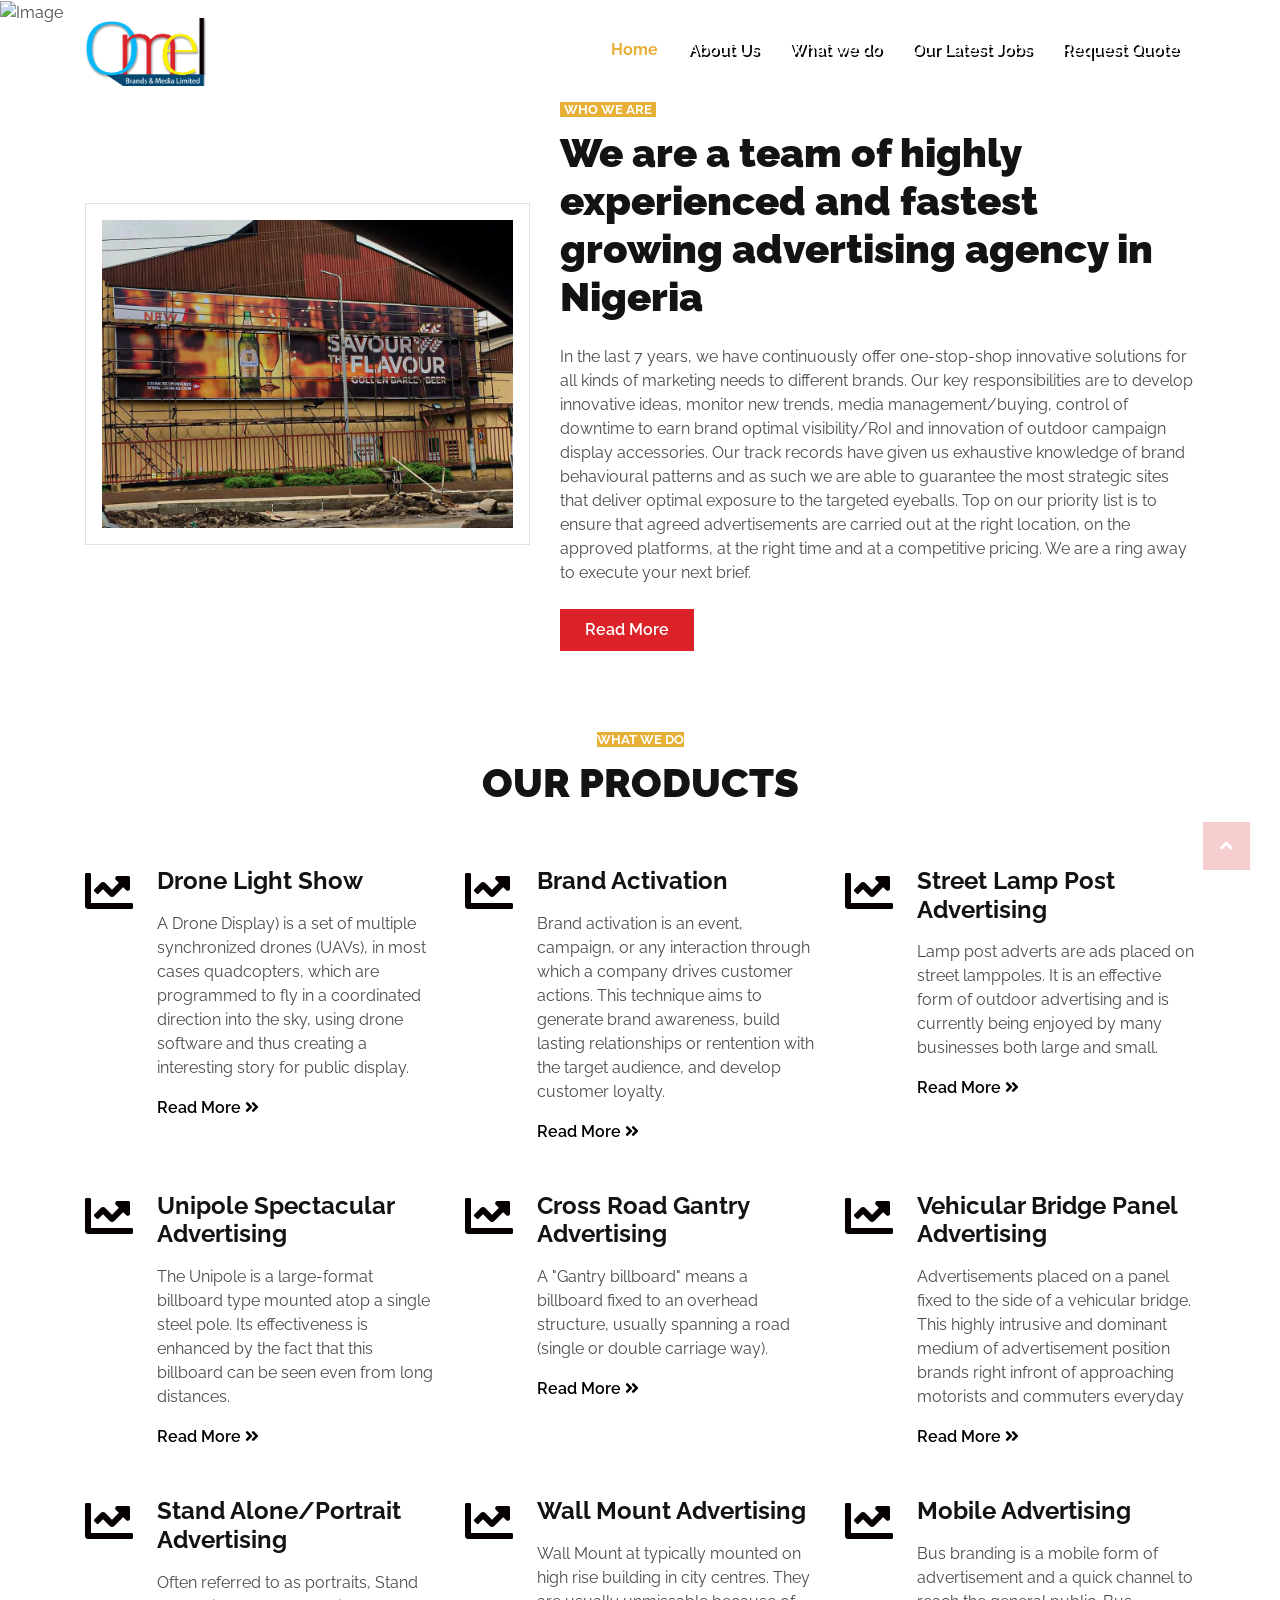
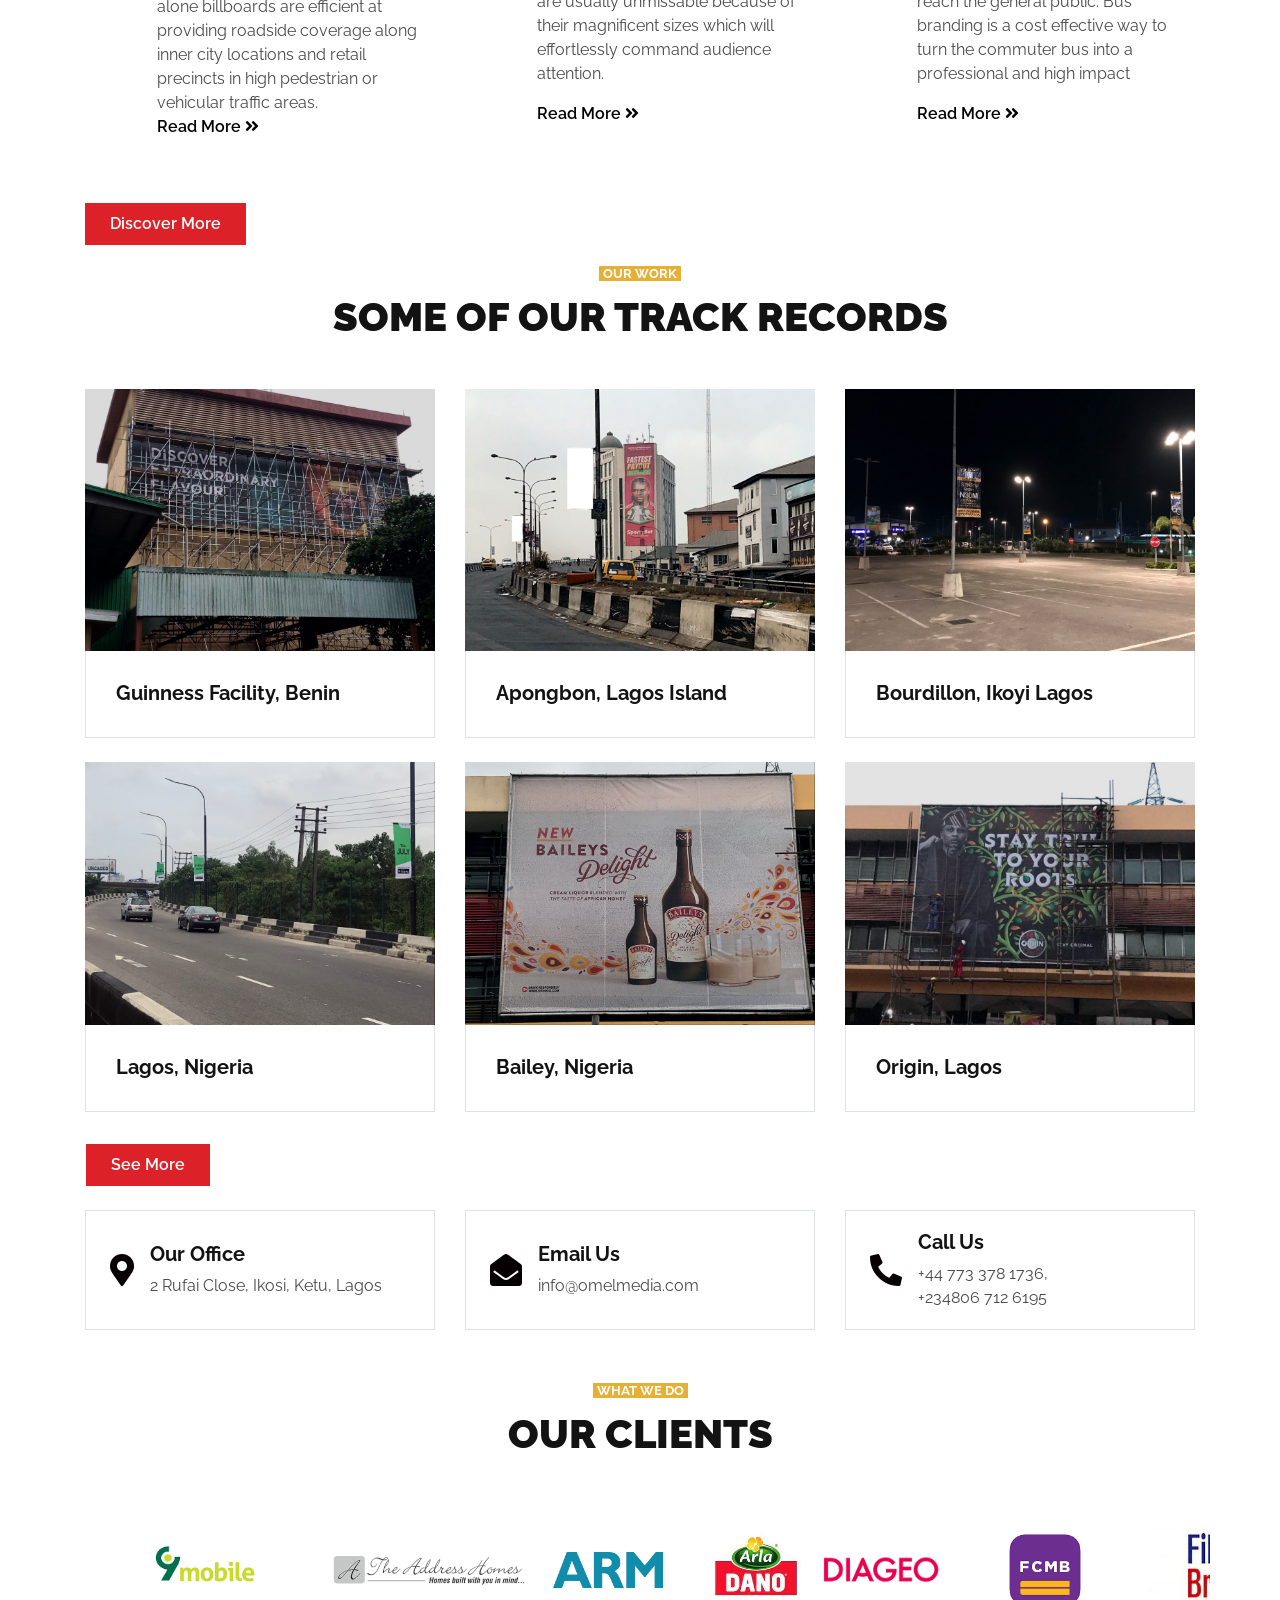
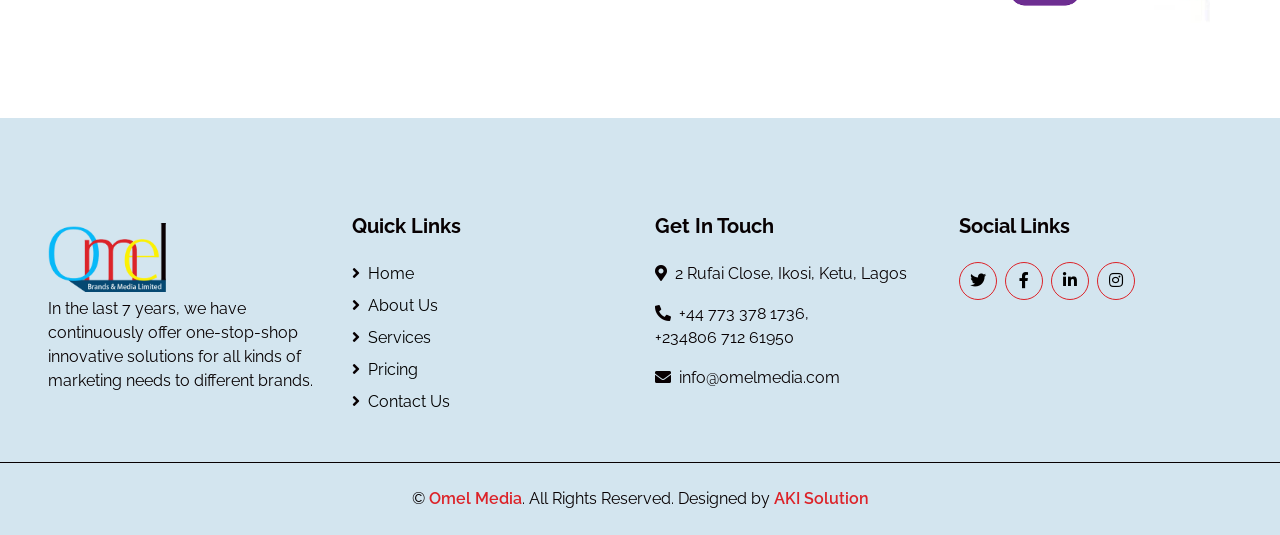
==== commit 516b972a: "fixed all structured" ====
--- a/index.html
+++ b/index.html
@@ -3,7 +3,7 @@
 
 <head>
     <meta charset="utf-8">
-    <title>DotCom - Creative Agency Website Template</title>
+    <title>Omel Media</title>
     <meta content="width=device-width, initial-scale=1.0" name="viewport">
     <meta content="Free HTML Templates" name="keywords">
     <meta content="Free HTML Templates" name="description">
@@ -26,12 +26,14 @@
 </head>
 
 <body>
+        
+    
     <!-- Navbar Start -->
     <div class="container-fluid nav-bar p-0">
         <div class="container-lg p-0">
             <nav class="navbar navbar-expand-lg bg-secondary navbar-dark">
                 <a href="index.html" class="navbar-brand">
-                    <h1 class="m-0 text-white display-4"><img src="img\logo2b.jpg" alt="logo" class="logo"></h1>
+                    <h1 class="m-0 text-white display-4"><img src="img\OMel logo (1).png" alt="logo" class="logo"></h1>
                 </a>
                 <button type="button" class="navbar-toggler" data-toggle="collapse" data-target="#navbarCollapse">
                     <span class="navbar-toggler-icon"></span>
@@ -39,9 +41,9 @@
                 <div class="collapse navbar-collapse justify-content-between" id="navbarCollapse">
                     <div class="navbar-nav ml-auto py-0">
                         <a href="index.html" class="nav-item nav-link active">Home</a>
-                        <a href="about.html" class="nav-item nav-link">About</a>
-                        <a href="service.html" class="nav-item nav-link">Services</a>
-
+                        <a href="about.html" class="nav-item nav-link">About Us</a>
+                        <a href="service.html" class="nav-item nav-link">What we do</a>
+                        <a href="lastest.html" class="nav-item nav-link">Our Latest Jobs</a>
                         <!-- <div class="nav-item dropdown">
                             <a href="#" class="nav-link dropdown-toggle" data-toggle="dropdown">Pages</a>
                             <div class="dropdown-menu border-0 rounded-0 m-0">
@@ -49,13 +51,15 @@
                                 <a href="single.html" class="dropdown-item">Blog Detail</a>
                             </div>
                         </div> -->
-                        <a href="contact.html" class="nav-item nav-link">Contact</a>
+                        <a href="contact.html" class="nav-item nav-link">Request Quote</a>
                     </div>
                 </div>
             </nav>
         </div>
     </div>
     <!-- Navbar End -->
+
+
 
 
     <!-- Carousel Start -->
@@ -108,7 +112,7 @@
         <div class="container">
             <div class="row align-items-center pb-1">
                 <div class="col-lg-5">
-                    <img class="img-thumbnail p-3" src="img\md54.JPG" alt="">
+                    <img class="img-thumbnail p-3" src="img\md101.jpg" alt="">
                 </div>
                 <div class="col-lg-7 mt-5 mt-lg-0">
                     <small class="bg-primary text-white text-uppercase font-weight-bold px-1">Who We Are</small>
@@ -138,9 +142,9 @@
             </div>
                 
                     <div class="row">
-                        <div class="col-4 mb-5">
+                        <div class="col-lg-4 col-md-4 col-sm-12 mb-5">
                             <div class="d-flex">
-                                <i class="fa fa-3x fa-laptop-code text-primary mr-4"></i>
+                                <i class="fa fa-3x fa-chart-line text-primary mr-4"></i>
                                 <div class="d-flex flex-column">
                                     <h4 class="font-weight-bold mb-3">Drone Light Show </h4>
                                     <p>A Drone Display) is a set of multiple synchronized drones (UAVs), in most cases quadcopters, which
@@ -151,9 +155,9 @@
                                 </div>
                             </div>
                         </div>
-                        <div class="col-4 mb-5">
+                        <div class="col-lg-4 col-md-4 col-sm-12 mb-5">
                             <div class="d-flex">
-                                <i class="fa fa-3x fa-code text-primary mr-4"></i>
+                                <i class="fa fa-3x fa-chart-line text-primary mr-4"></i>
                                 <div class="d-flex flex-column">
                                     <h4 class="font-weight-bold mb-3">Brand Activation</h4>
                                     <p>Brand activation is an event, campaign, or any interaction through which a company drives
@@ -163,9 +167,9 @@
                                 </div>
                             </div>
                         </div>
-                        <div class="col-4 mb-5">
+                        <div class="col-lg-4 col-md-4 col-sm-12 mb-5">
                             <div class="d-flex">
-                                <i class="fa fa-3x fa-envelope-open-text text-primary mr-4"></i>
+                                <i class="fa fa-3x fa-chart-line text-primary mr-4"></i>
                                 <div class="d-flex flex-column">
                                     <h4 class="font-weight-bold mb-3">Street Lamp Post Advertising 
                                     </h4>
@@ -175,7 +179,7 @@
                                 </div>
                             </div>
                         </div>
-                        <div class="col-4 mb-5">
+                        <div class="col-lg-4 col-md-4 col-sm-12 mb-5">
                             <div class="d-flex">
                                 <i class="fa fa-3x fa-chart-line text-primary mr-4"></i>
                                 <div class="d-flex flex-column">
@@ -186,7 +190,7 @@
                                 </div>
                             </div>
                         </div>
-                        <div class="col-4 mb-5">
+                        <div class="col-lg-4 col-md-4 col-sm-12 mb-5">
                             <div class="d-flex">
                                 <i class="fa fa-3x fa-chart-line text-primary mr-4"></i>
                                 <div class="d-flex flex-column">
@@ -197,7 +201,7 @@
                                 </div>
                             </div>
                         </div>
-                        <div class="col-4 mb-5">
+                        <div class="col-lg-4 col-md-4 col-sm-12 mb-5">
                             <div class="d-flex">
                                 <i class="fa fa-3x fa-chart-line text-primary mr-4"></i>
                                 <div class="d-flex flex-column">
@@ -210,7 +214,7 @@
                             </div>
                         </div>
 
-                        <div class="col-4 mb-5">
+                        <div class="col-lg-4 col-md-4 col-sm-12 mb-5">
                             <div class="d-flex">
                                 <i class="fa fa-3x fa-chart-line text-primary mr-4"></i>
                                 <div class="d-flex flex-column">
@@ -222,7 +226,7 @@
                             </div>
                         </div>
 
-                        <div class="col-4 mb-5">
+                        <div class="col-lg-4 col-md-4 col-sm-12 mb-5">
                             <div class="d-flex">
                                 <i class="fa fa-3x fa-chart-line text-primary mr-4"></i>
                                 <div class="d-flex flex-column">
@@ -235,7 +239,7 @@
                             </div>
                         </div>
 
-                        <div class="col-4 mb-5">
+                        <div class="col-lg-4 col-md-4 col-sm-12 mb-5">
                             <div class="d-flex">
                                 <i class="fa fa-3x fa-chart-line text-primary mr-4"></i>
                                 <div class="d-flex flex-column">
--- a/css/style.css
+++ b/css/style.css
@@ -12,7 +12,7 @@
   --pink: #e83e8c;
   --red: #dc3545;
   --orange: #fd7e14;
-  --yellow: #f6ed2a;
+  --yellow: #e6af35;
   --green: #28a745;
   --teal: #20c997;
   --cyan: #17a2b8;
@@ -23,7 +23,7 @@
   --secondary: #131313;
   --success: #28a745;
   --info: #17a2b8;
-  --warning: #f6ed2a;
+  --warning: #e6af35;
   --danger: #dc3545;
   --light: #f8f9fa;
   --dark: #343a40;
@@ -2513,8 +2513,8 @@
 
 .btn-warning {
   color: #212529;
-  background-color: #f6ed2a;
-  border-color: #f6ed2a;
+  background-color: #e6af35;
+  border-color: #e6af35;
 }
 
 .btn-warning:hover {
@@ -2532,8 +2532,8 @@
 
 .btn-warning.disabled, .btn-warning:disabled {
   color: #212529;
-  background-color: #f6ed2a;
-  border-color: #f6ed2a;
+  background-color: #e6af35;
+  border-color: #e6af35;
 }
 
 .btn-warning:not(:disabled):not(.disabled):active, .btn-warning:not(:disabled):not(.disabled).active,
@@ -2788,14 +2788,14 @@
 }
 
 .btn-outline-warning {
-  color: #f6ed2a;
-  border-color: #f6ed2a;
+  color: #e6af35;
+  border-color: #e6af35;
 }
 
 .btn-outline-warning:hover {
   color: #212529;
-  background-color: #f6ed2a;
-  border-color: #f6ed2a;
+  background-color: #e6af35;
+  border-color: #e6af35;
 }
 
 .btn-outline-warning:focus, .btn-outline-warning.focus {
@@ -2803,15 +2803,15 @@
 }
 
 .btn-outline-warning.disabled, .btn-outline-warning:disabled {
-  color: #f6ed2a;
+  color: #e6af35;
   background-color: transparent;
 }
 
 .btn-outline-warning:not(:disabled):not(.disabled):active, .btn-outline-warning:not(:disabled):not(.disabled).active,
 .show > .btn-outline-warning.dropdown-toggle {
   color: #212529;
-  background-color: #f6ed2a;
-  border-color: #f6ed2a;
+  background-color: #e6af35;
+  border-color: #e6af35;
 }
 
 .btn-outline-warning:not(:disabled):not(.disabled):active:focus, .btn-outline-warning:not(:disabled):not(.disabled).active:focus,
@@ -4290,6 +4290,7 @@
 .navbar-light .navbar-nav .nav-link.show,
 .navbar-light .navbar-nav .nav-link.active {
   color: rgba(0, 0, 0, 0.9);
+
 }
 
 .navbar-light .navbar-toggler {
@@ -4323,6 +4324,7 @@
 
 .navbar-dark .navbar-nav .nav-link {
   color: rgba(255, 255, 255, 0.5);
+  text-shadow: 2px 2px black;
 }
 
 .navbar-dark .navbar-nav .nav-link:hover, .navbar-dark .navbar-nav .nav-link:focus {
@@ -4730,7 +4732,7 @@
 
 .badge-warning {
   color: #212529;
-  background-color: #f6ed2a;
+  background-color: #e6af35;
 }
 
 a.badge-warning:hover, a.badge-warning:focus {
@@ -6094,13 +6096,13 @@
 }
 
 .bg-primary {
-  background-color: #f6ed2a !important;
+  background-color: #e6af35 !important;
 }
 
 a.bg-primary:hover, a.bg-primary:focus,
 button.bg-primary:hover,
 button.bg-primary:focus {
-  background-color: #f6ed2a !important;
+  background-color: #e6af35 !important;
 }
 
 .bg-secondary {
@@ -6134,7 +6136,7 @@
 }
 
 .bg-warning {
-  background-color: #f6ed2a !important;
+  background-color: #e6af35 !important;
 }
 
 a.bg-warning:hover, a.bg-warning:focus,
@@ -6238,7 +6240,7 @@
 }
 
 .border-warning {
-  border-color: #f6ed2a !important;
+  border-color: #e6af35 !important;
 }
 
 .border-danger {
@@ -9296,7 +9298,7 @@
 }
 
 .text-warning {
-  color: #f6ed2a !important;
+  color: #e6af35 !important;
 }
 
 a.text-warning:hover, a.text-warning:focus {
@@ -9491,24 +9493,29 @@
 
 @media (min-width: 992px) {
  .nav-bar {
-max-height:  80px;
+  position: absolute;
+  z-index: 999;
+}
+/* max-height:  80px;
 height: 80px;
-width: 100%;
-    z-index: 3;
-    display: flex;
-    align-items: center;
-    background-color: #d3e5ef;
+width: 100%; */
+    /* z-index: 3;
+    display: flex; */
+    /* align-items: center;
+    background-color: #d3e5ef; */
     /* box-shadow: 0px 2px #000; */
-  } 
+ 
   .nav-bar .navbar {
-    background: #d3e5ef !important;
-    max-height: 80px;
+    /* background: #d3e5ef !important; */
+    /* max-height: 80px; */
+    background: none !important;
+
   }
 }
 
 .navbar-dark .navbar-nav .nav-link {
   padding: 30px 15px;
-  color: #ffffff;
+  color: white;
   font-weight: 600;
   outline: none;
 }
@@ -9605,8 +9612,8 @@
 
 .page-header {
   height: 400px;
-  background: linear-gradient(rgba(0, 0, 0, 0.7), rgba(0, 0, 0, 0.7)), url(../img/md57.JPG);
-  background-position: top;
+  background: linear-gradient(rgba(0, 0, 0, 0.7), rgba(0, 0, 0, 0.7)), url(../img/md56.JPG);
+  background-position: center;
   background-attachment: fixed;
   background-repeat: no-repeat;
   background-size: cover;
@@ -9750,4 +9757,28 @@
   100% {
     opacity: 1;
   }
+}
+
+
+.accordion-button:not(.collapsed){
+  color: #dc2329 !important;
+}
+
+
+ .navbar-nav .nav-link.active {
+  color: #e6af35 !important;
+  font-weight: bold;
+  text-shadow: 0px 0px white !important;
+}
+
+.mb-5 .flex-column  a{
+  color: black !important;
+}
+
+
+@media screen and (max-width: 500px ){
+  .logo{
+    width: 100px !important;
+  }
+
 }
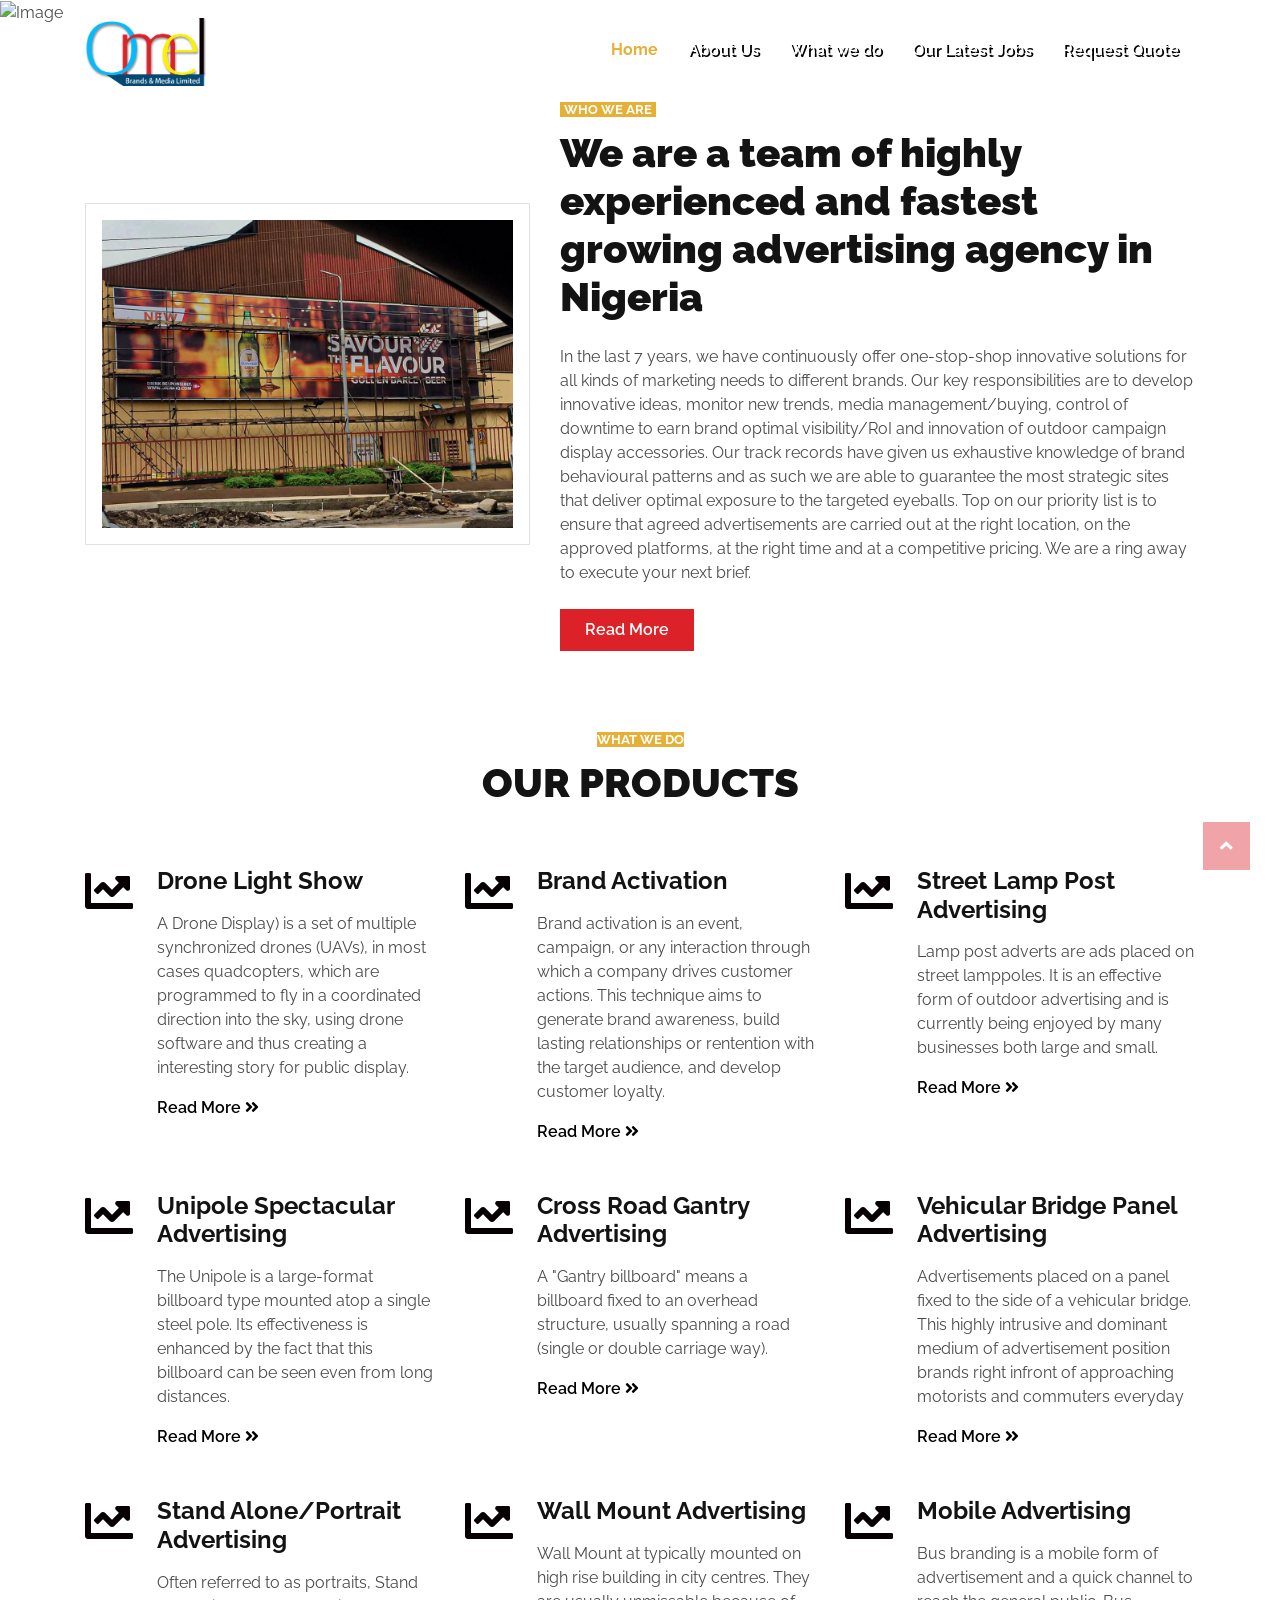
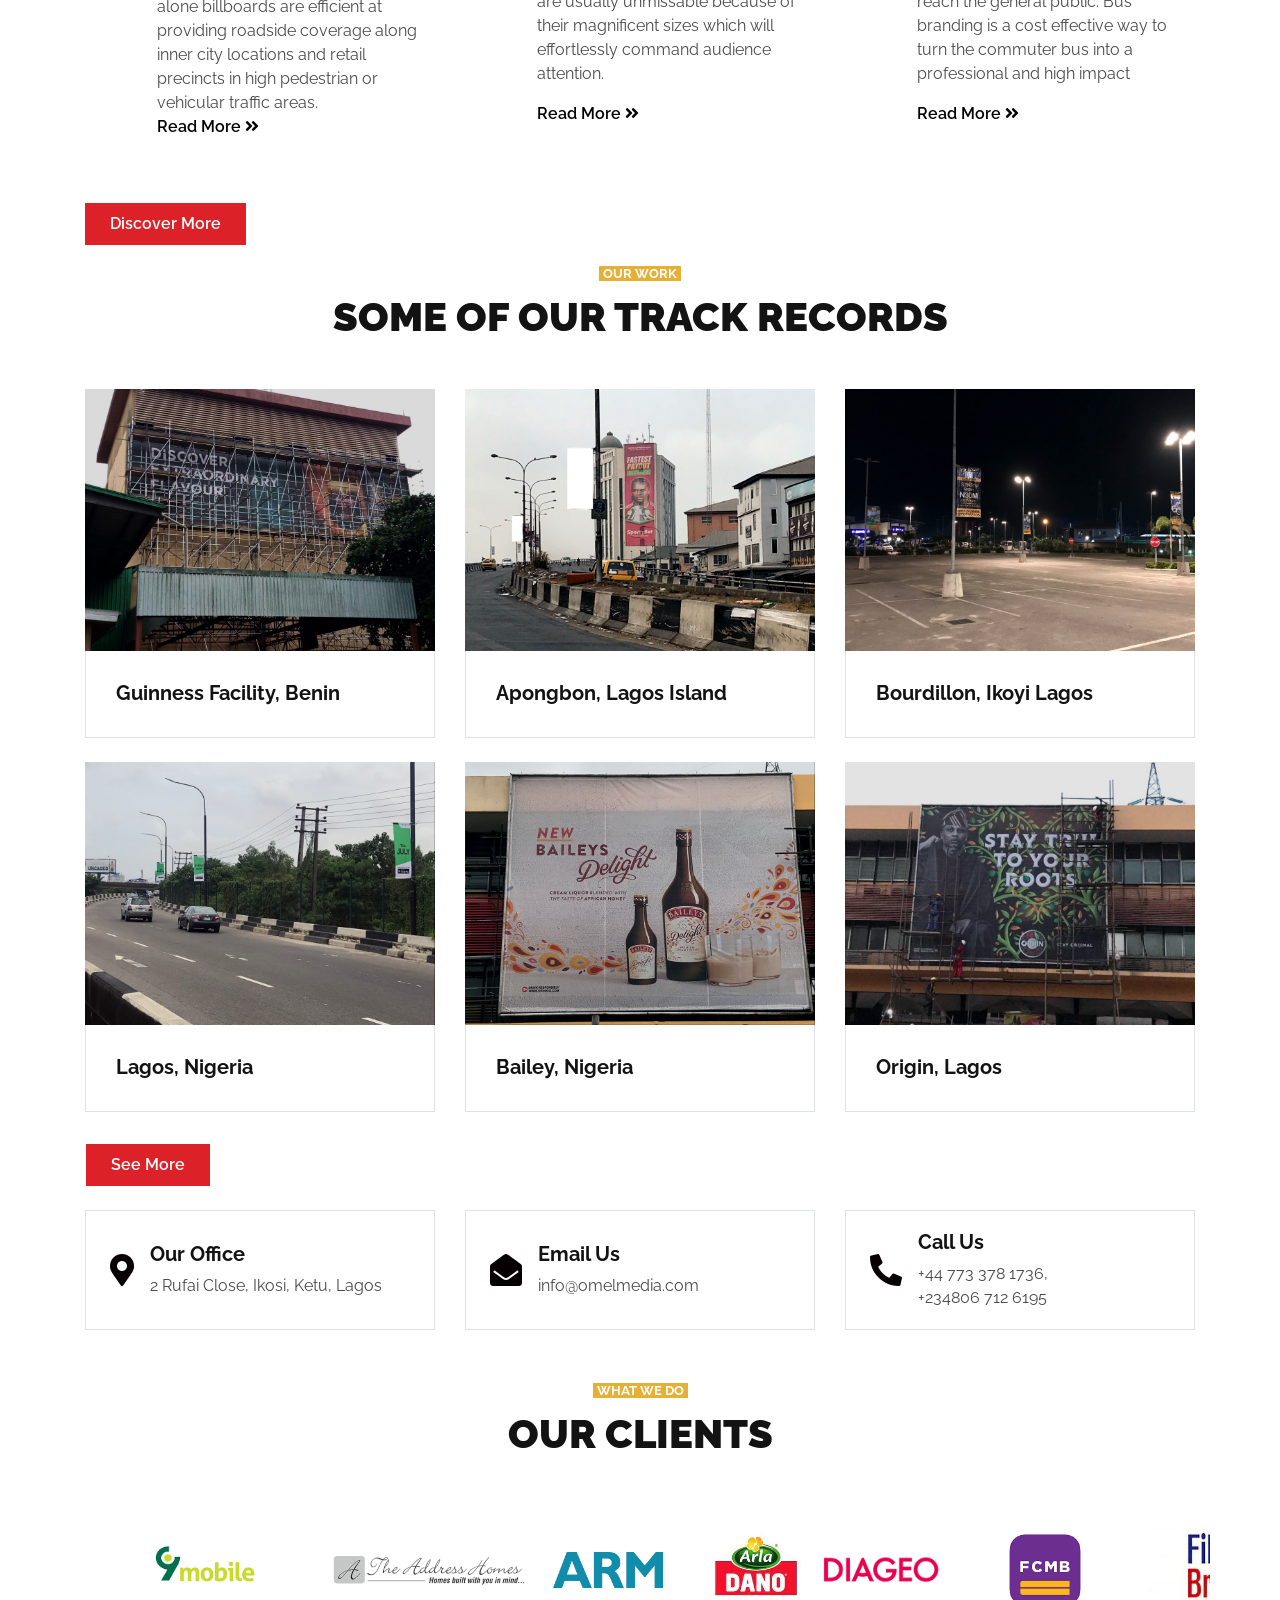
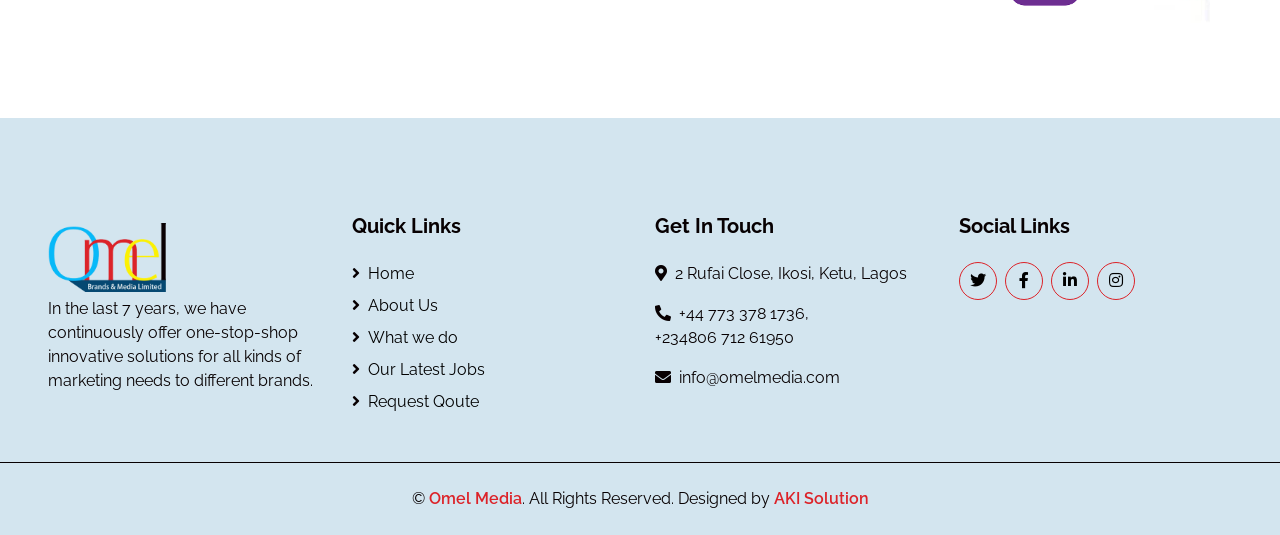
==== commit 3a16ef6d: "fixed all structured" ====
--- a/index.html
+++ b/index.html
@@ -777,9 +777,9 @@
                 <div class="d-flex flex-column justify-content-start" >
                     <a class=" mb-2" href="index.html"><i class="fa fa-angle-right text-primary mr-2"></i>Home</a>
                     <a class=" mb-2" href="about.html"><i class="fa fa-angle-right text-primary mr-2"></i>About Us</a>
-                    <a class=" mb-2" href="service.html"><i class="fa fa-angle-right text-primary mr-2"></i>Services</a>
-                    <a class=" mb-2" href="price.html"><i class="fa fa-angle-right text-primary mr-2"></i>Pricing</a>
-                    <a class="" href="contact.html"><i class="fa fa-angle-right text-primary mr-2"></i>Contact Us</a>
+                    <a class=" mb-2" href="service.html"><i class="fa fa-angle-right text-primary mr-2"></i>What we do</a>
+                    <a class=" mb-2" href="price.html"><i class="fa fa-angle-right text-primary mr-2"></i>Our Latest Jobs</a>
+                    <a class="" href="contact.html"><i class="fa fa-angle-right text-primary mr-2"></i>Request Qoute</a>
                 </div>
             </div>
             <div class="col-lg-3 col-md-6 mb-5">
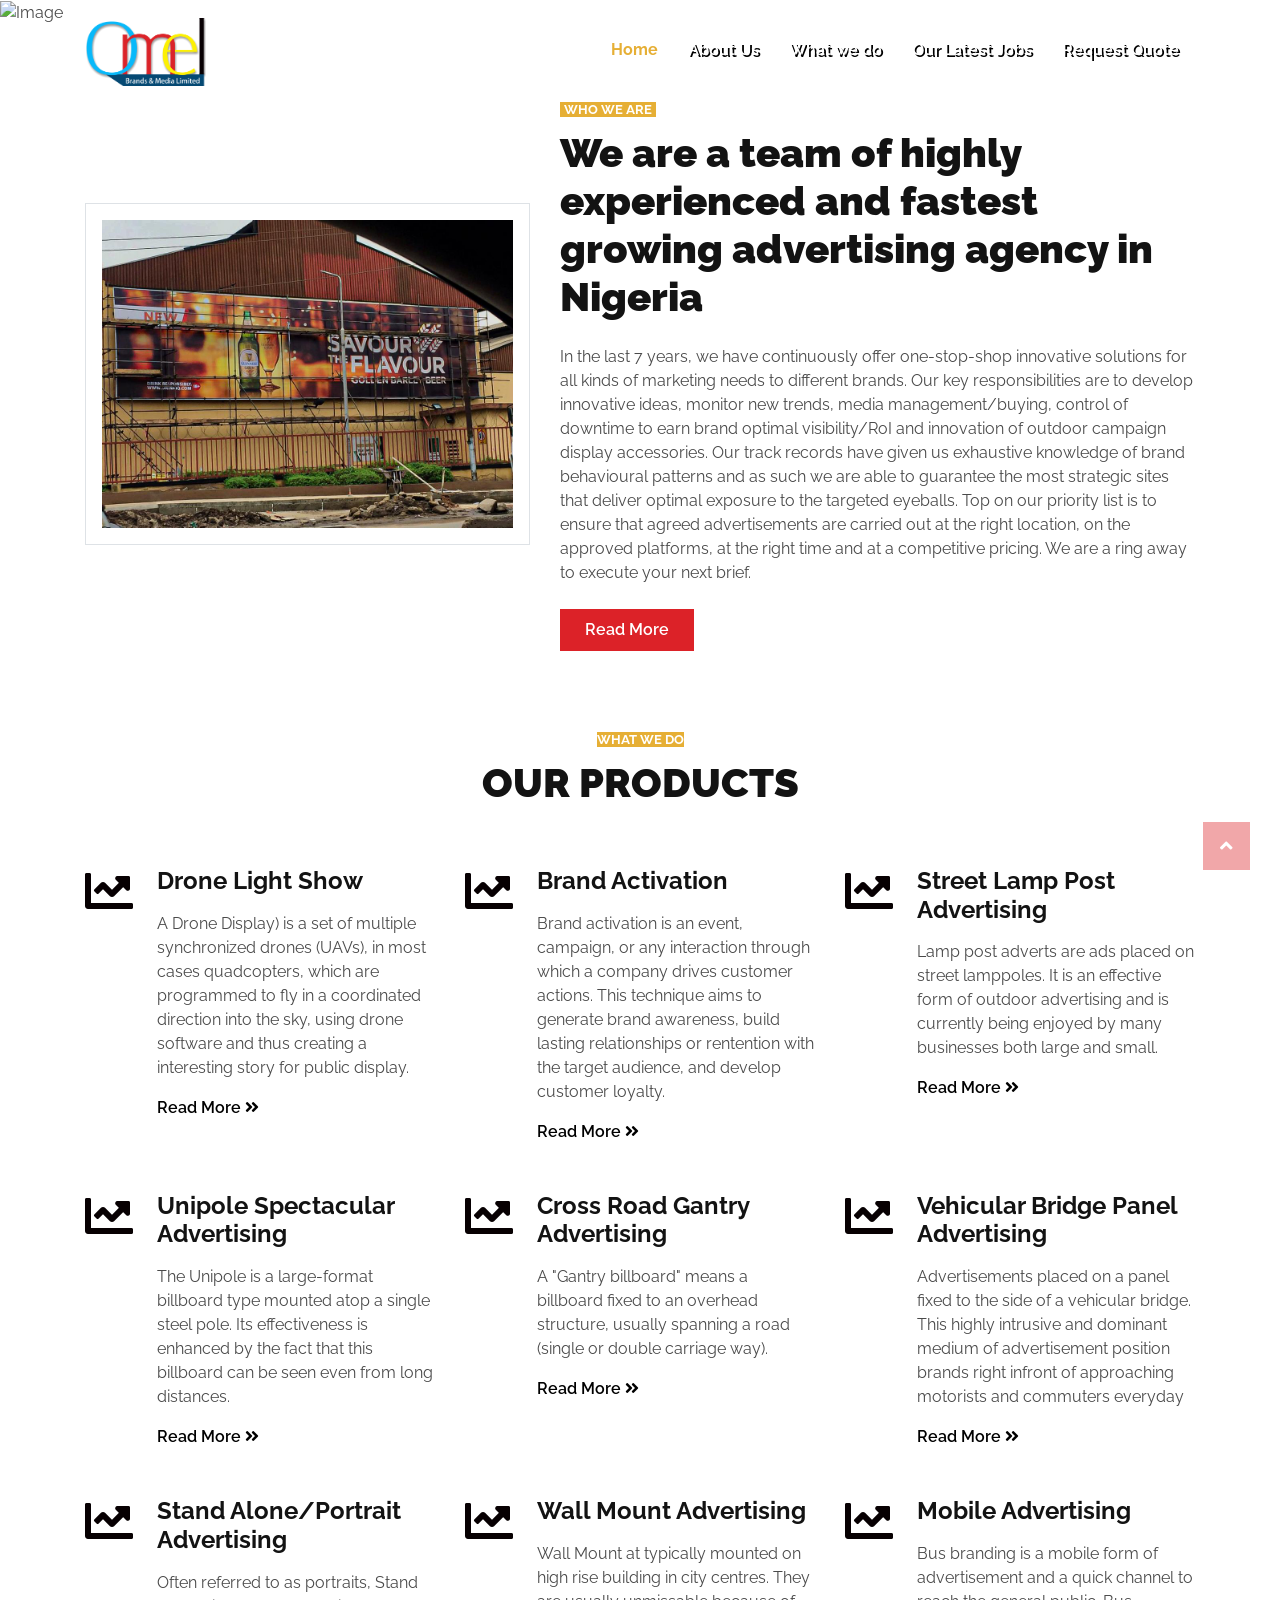
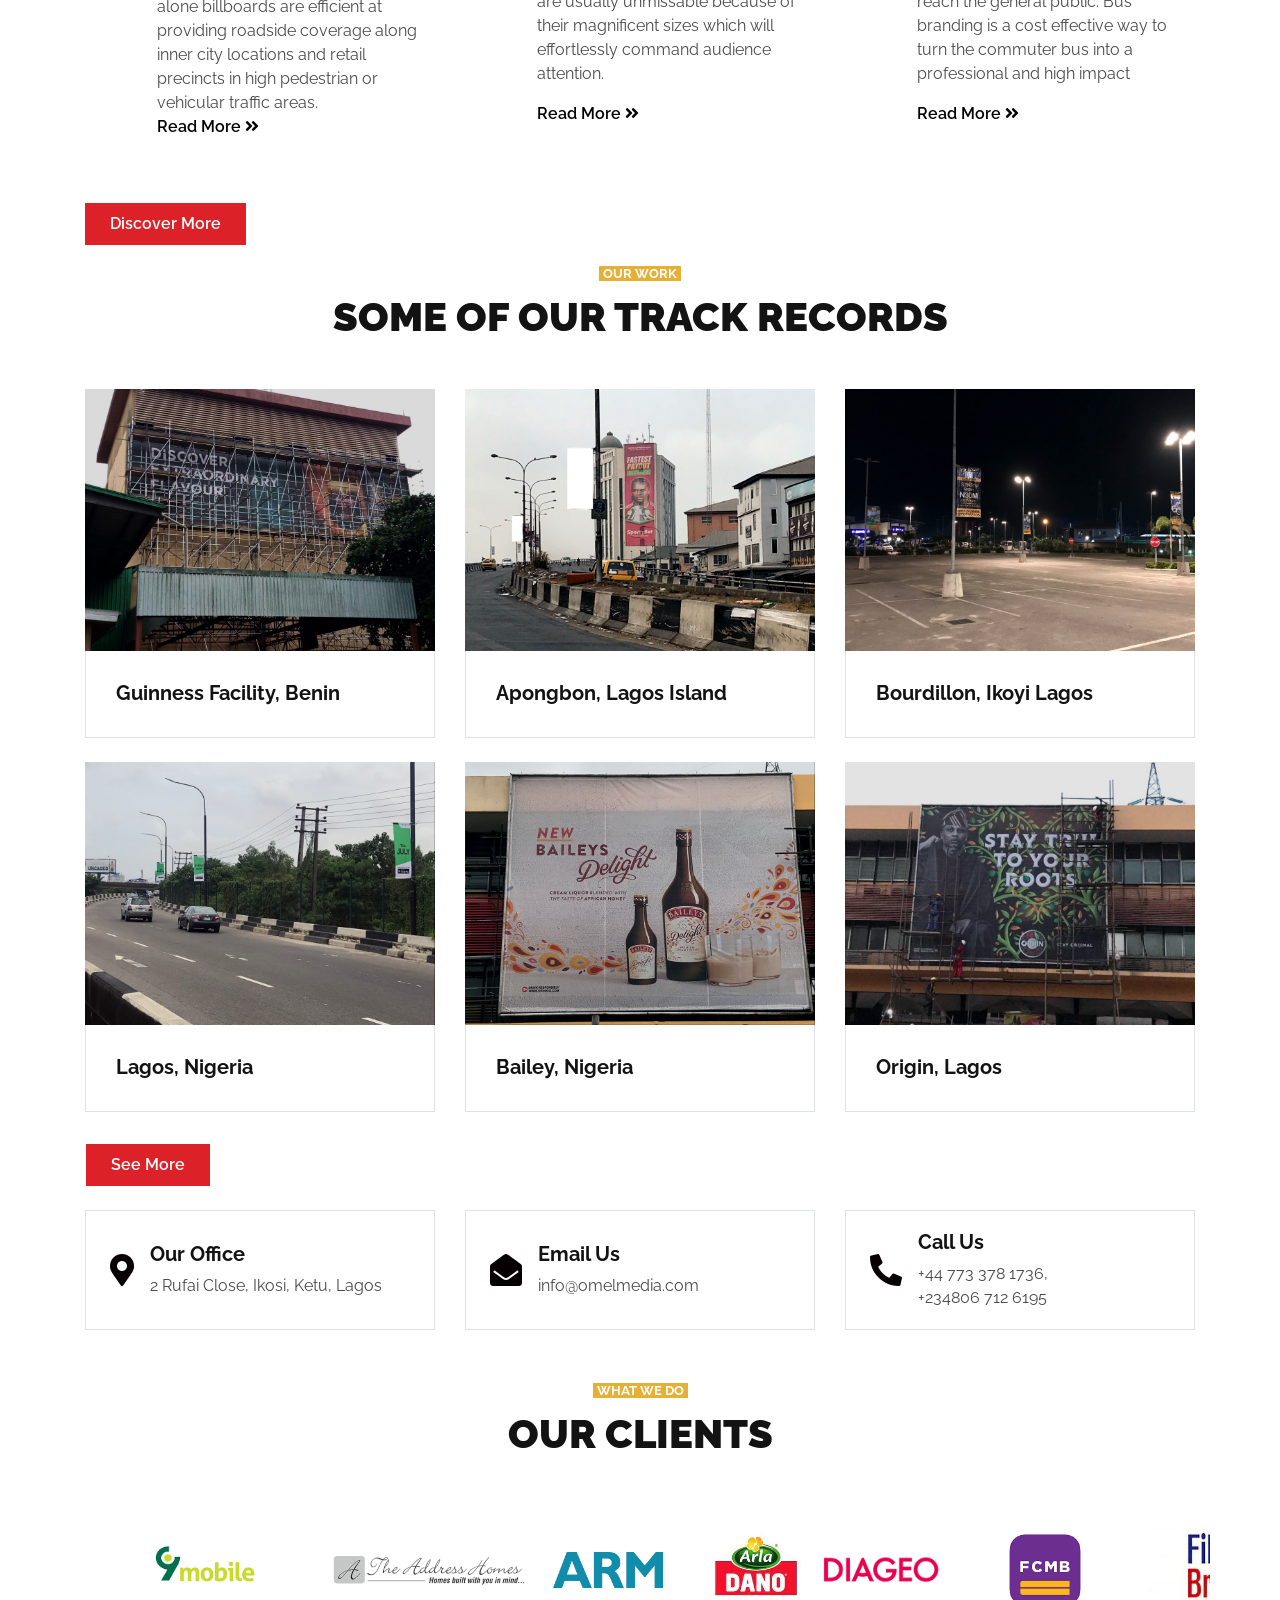
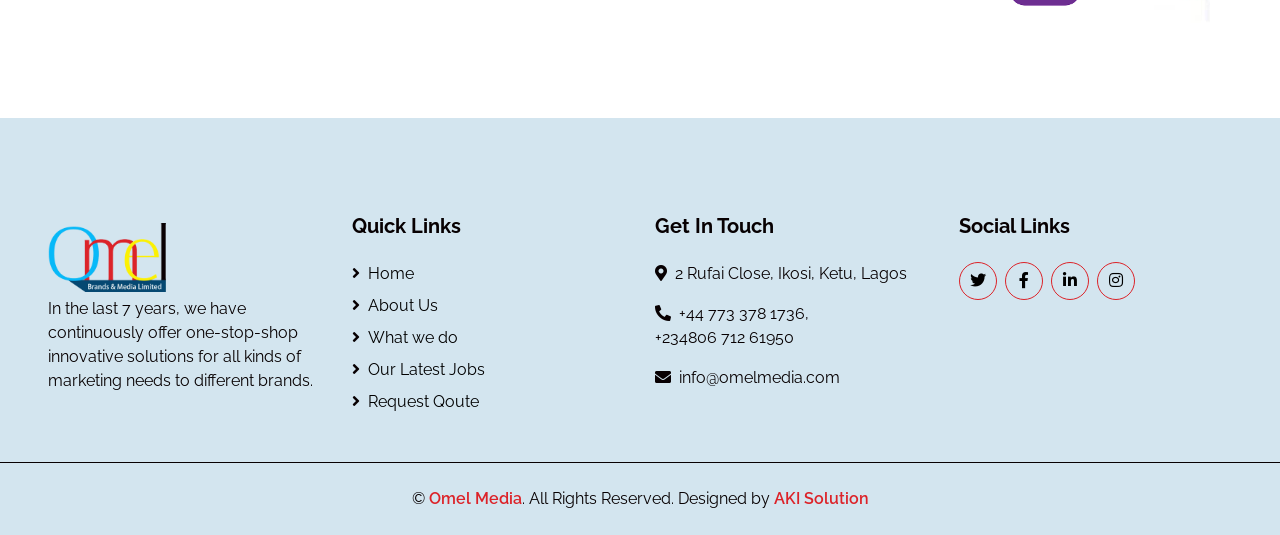
==== commit 81cb0b3f: "fixed all structured" ====
--- a/index.html
+++ b/index.html
@@ -72,7 +72,7 @@
             </ol>
             <div class="carousel-inner">
                 <div class="carousel-item active">
-                    <img class="img-fluid" src="img\2.png" alt="Image">
+                    <img class="img-fluid" src="img\3.png" alt="Image">
                     <!-- <div class="carousel-caption d-flex align-items-center justify-content-center">
                         <div class="p-5" style="width: 100%; max-width: 900px;">
                             <h5 class="text-white text-uppercase mb-md-3">Creative Agency</h5>
@@ -92,7 +92,7 @@
                     </div> -->
                 </div>
                 <div class="carousel-item">
-                    <img class="img-fluid" src="img/3.png" alt="Image">
+                    <img class="img-fluid" src="img/2.png" alt="Image">
                     <!-- <div class="carousel-caption d-flex align-items-center justify-content-center">
                         <div class="p-5" style="width: 100%; max-width: 900px;">
                             <h5 class="text-white text-uppercase mb-md-3">Creative Agency</h5>
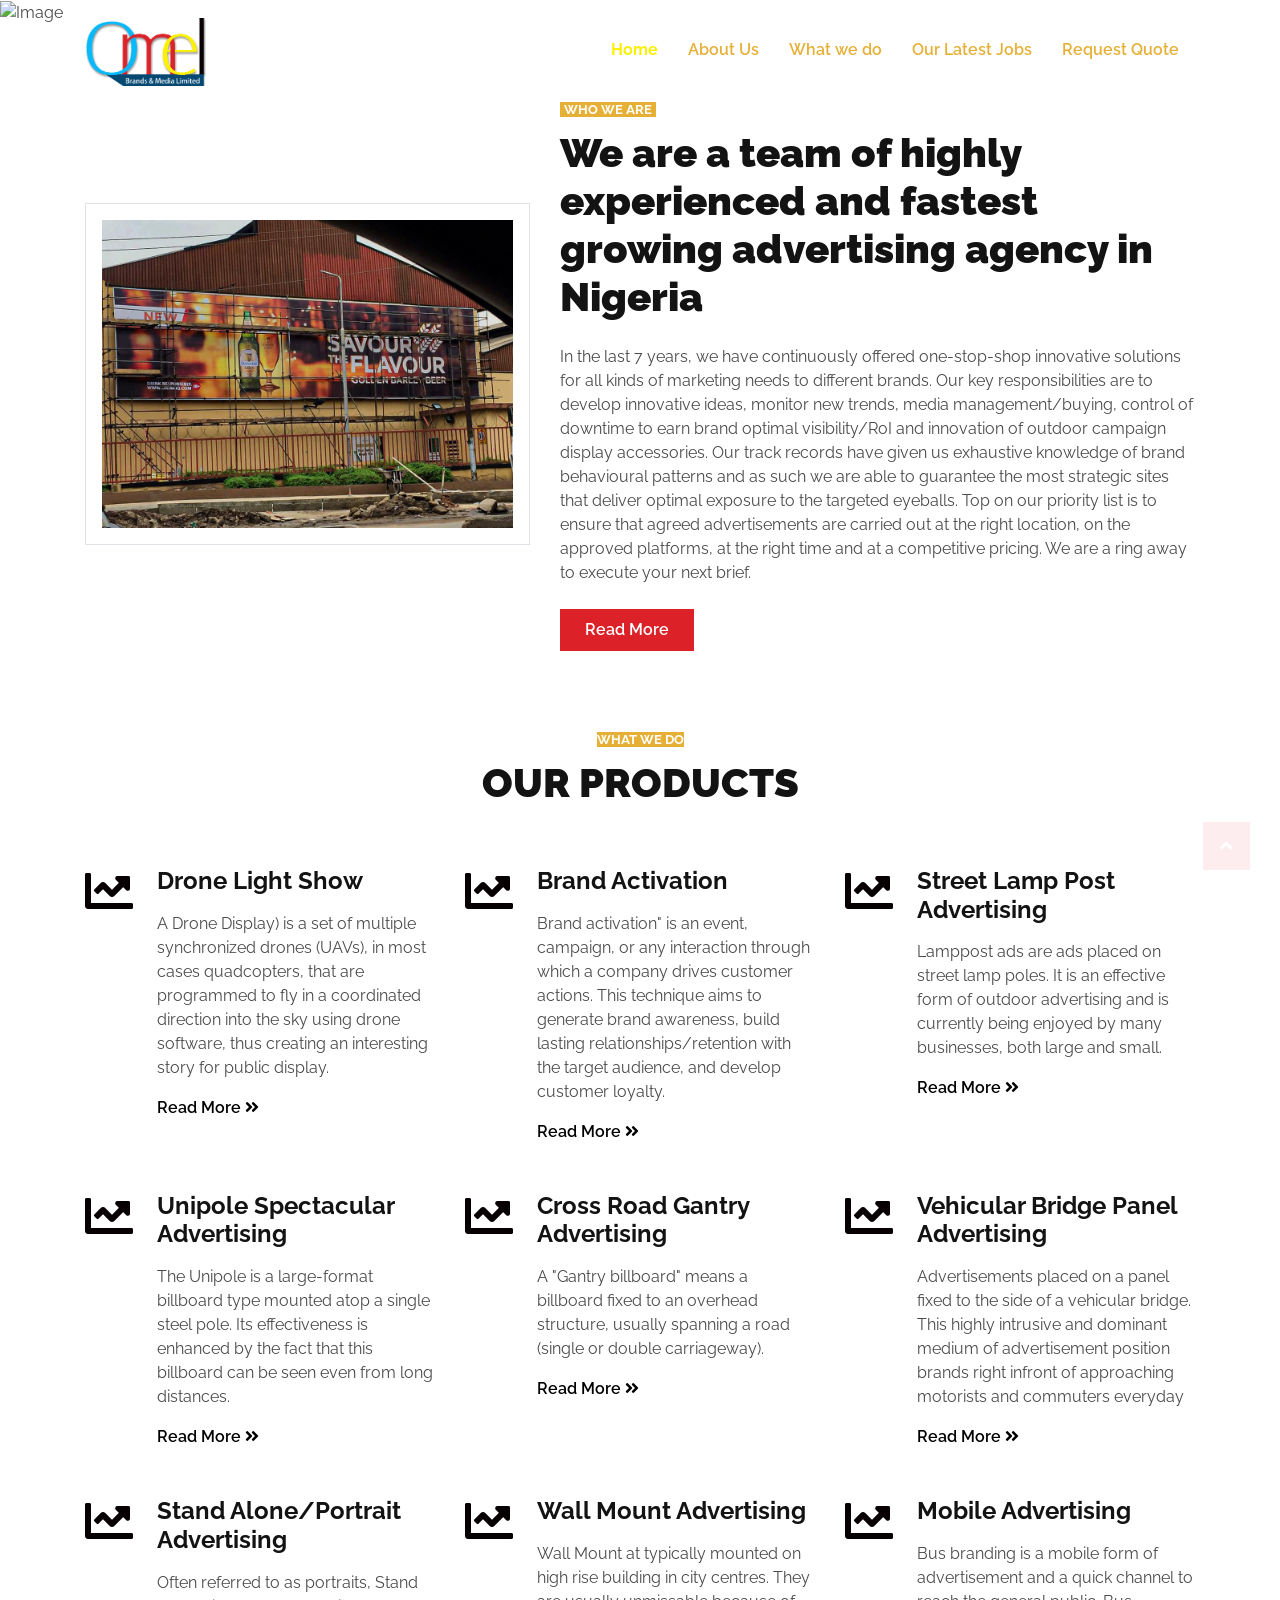
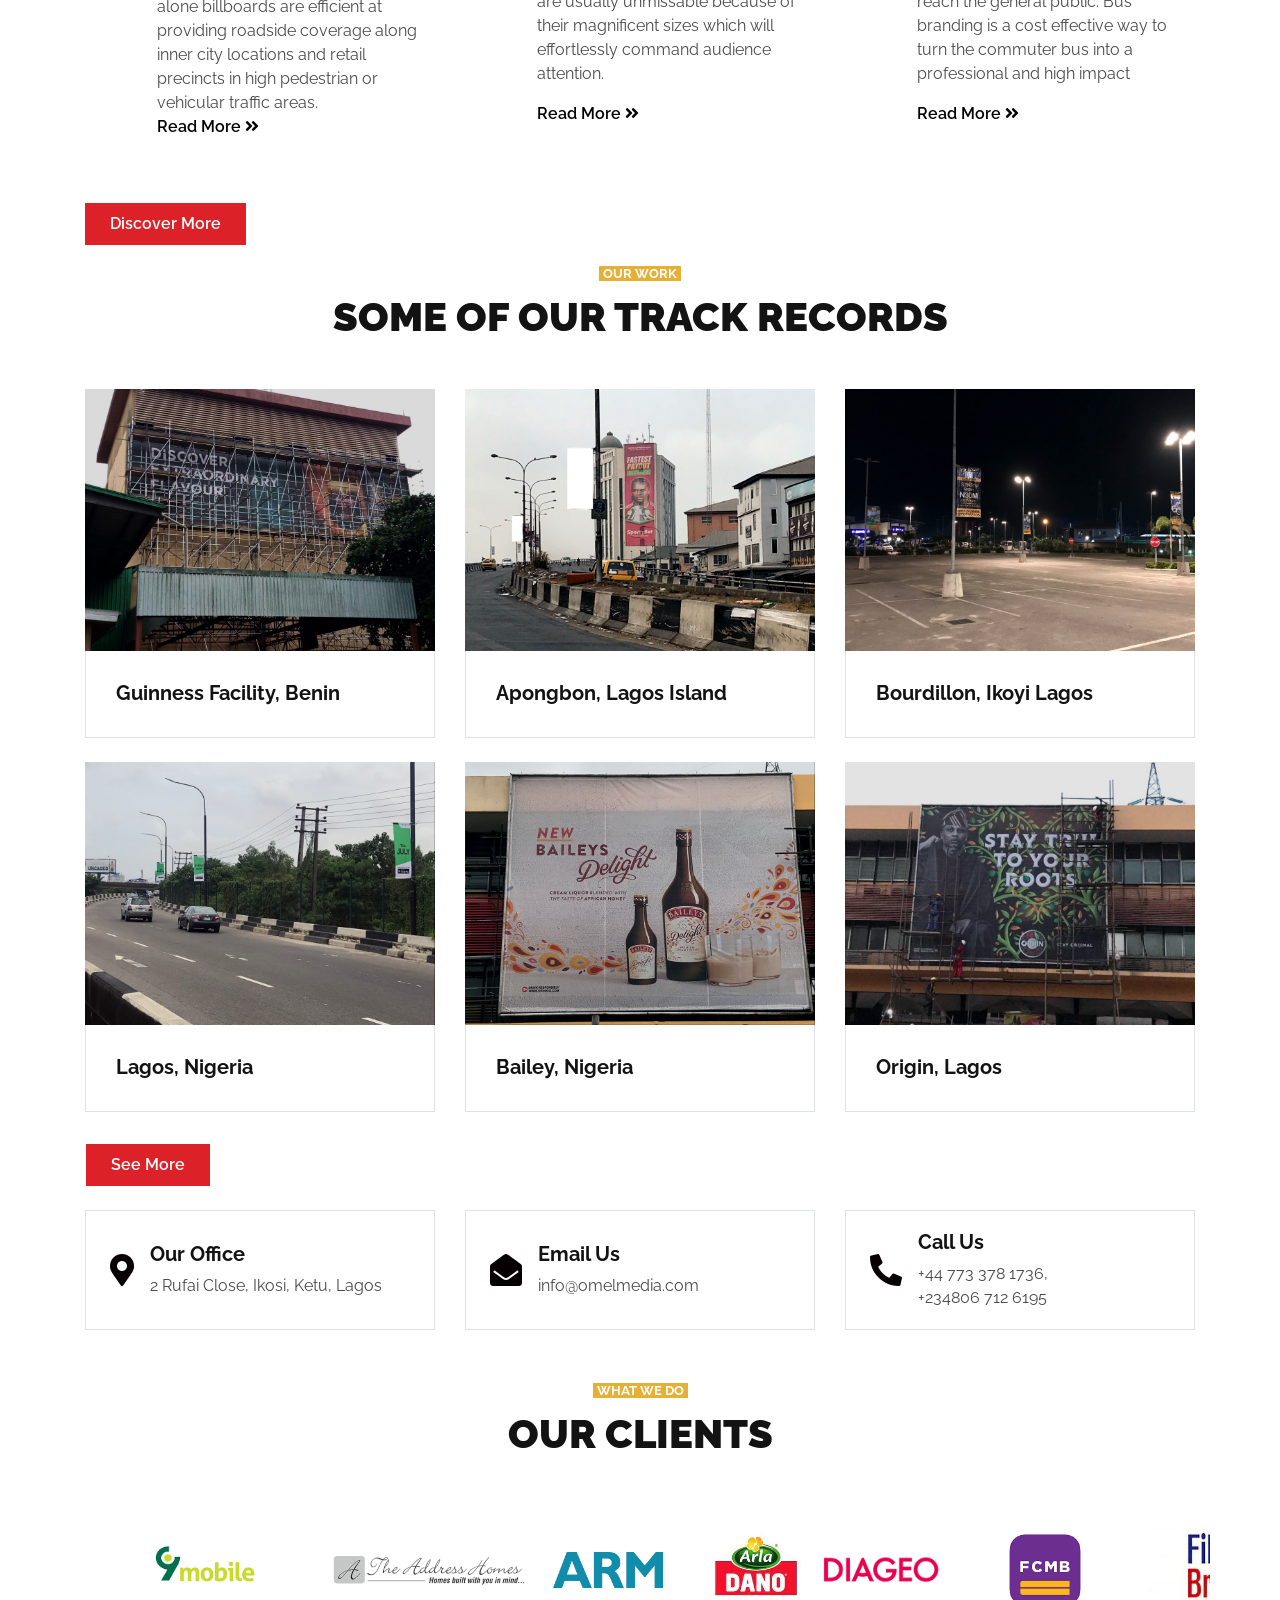
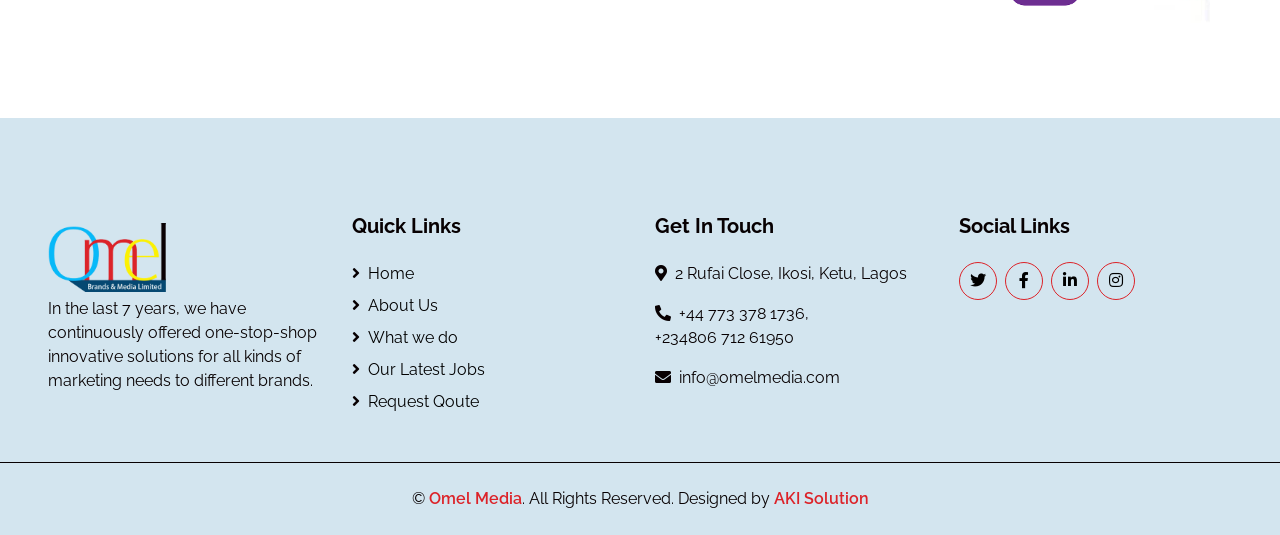
==== commit 7db22e79: "fixed all structured" ====
--- a/index.html
+++ b/index.html
@@ -117,7 +117,7 @@
                 <div class="col-lg-7 mt-5 mt-lg-0">
                     <small class="bg-primary text-white text-uppercase font-weight-bold px-1">Who We Are</small>
                     <h1 class="mt-2 mb-4">We are a team of highly experienced and fastest growing advertising agency in Nigeria</h1>
-                    <p class="mb-4">In the last 7 years, we have continuously offer one-stop-shop innovative solutions for all
+                    <p class="mb-4">In the last 7 years, we have continuously offered one-stop-shop innovative solutions for all
 kinds of marketing needs to different brands. Our key responsibilities are to develop innovative ideas, monitor new trends, media
 management/buying, control of downtime to earn brand optimal visibility/RoI and
 innovation of outdoor campaign display accessories. Our track records have given us exhaustive knowledge of brand behavioural patterns
@@ -147,9 +147,7 @@
                                 <i class="fa fa-3x fa-chart-line text-primary mr-4"></i>
                                 <div class="d-flex flex-column">
                                     <h4 class="font-weight-bold mb-3">Drone Light Show </h4>
-                                    <p>A Drone Display) is a set of multiple synchronized drones (UAVs), in most cases quadcopters, which
-                                        are programmed to fly in a coordinated direction into the sky, using drone software and thus creating
-                                        a interesting story for public display. 
+                                    <p>A Drone Display) is a set of multiple synchronized drones (UAVs), in most cases quadcopters, that are programmed to fly in a coordinated direction into the sky using drone software, thus creating an interesting story for public display. 
                                         </p>
                                     <a class="font-weight-semi-bold" href="service.html">Read More <i class="fa fa-angle-double-right"></i></a>
                                 </div>
@@ -160,9 +158,7 @@
                                 <i class="fa fa-3x fa-chart-line text-primary mr-4"></i>
                                 <div class="d-flex flex-column">
                                     <h4 class="font-weight-bold mb-3">Brand Activation</h4>
-                                    <p>Brand activation is an event, campaign, or any interaction through which a company drives
-                                        customer actions. This technique aims to generate brand awareness, build lasting
-                                        relationships or rentention with the target audience, and develop customer loyalty.</p>
+                                    <p>Brand activation" is an event, campaign, or any interaction through which a company drives customer actions. This technique aims to generate brand awareness, build lasting relationships/retention with the target audience, and develop customer loyalty.</p>
                                     <a class="font-weight-semi-bold" href="service.html">Read More <i class="fa fa-angle-double-right"></i></a>
                                 </div>
                             </div>
@@ -173,8 +169,8 @@
                                 <div class="d-flex flex-column">
                                     <h4 class="font-weight-bold mb-3">Street Lamp Post Advertising 
                                     </h4>
-                                    <p>Lamp post adverts are ads placed on street lamppoles. It is an effective form of outdoor advertising
-                                        and is currently being enjoyed by many businesses both large and small.</p>
+                                    <p>
+                                        Lamppost ads are ads placed on street lamp poles. It is an effective form of outdoor advertising and is currently being enjoyed by many businesses, both large and small. </p>
                                     <a class="font-weight-semi-bold" href="service.html">Read More <i class="fa fa-angle-double-right"></i></a>
                                 </div>
                             </div>
@@ -195,8 +191,7 @@
                                 <i class="fa fa-3x fa-chart-line text-primary mr-4"></i>
                                 <div class="d-flex flex-column">
                                     <h4 class="font-weight-bold mb-3">Cross Road Gantry Advertising  </h4>
-                                    <p>A "Gantry billboard" means a billboard fixed to an overhead structure, usually spanning a road
-                                        (single or double carriage way).</p>
+                                    <p>A "Gantry billboard" means a billboard fixed to an overhead structure, usually spanning a road (single or double carriageway).</p>
                                     <a class="font-weight-semi-bold" href="service.html">Read More <i class="fa fa-angle-double-right"></i></a>
                                 </div>
                             </div>
@@ -231,8 +226,7 @@
                                 <i class="fa fa-3x fa-chart-line text-primary mr-4"></i>
                                 <div class="d-flex flex-column">
                                     <h4 class="font-weight-bold mb-3">Wall Mount Advertising </h4>
-                                    <p>Wall Mount at typically mounted on high rise building in city centres. They are usually unmissable
-                                        because of their magnificent sizes which will effortlessly command audience attention.
+                                    <p>Wall Mount at typically mounted on high rise building in city centres. They are usually unmissable because of their magnificent sizes which will effortlessly command audience attention.
                                         </p>
                                     <a class="font-weight-semi-bold" href="service.html">Read More <i class="fa fa-angle-double-right"></i></a>
                                 </div>
@@ -770,7 +764,7 @@
                 <a href="index.html" class="navbar-brand">
 <h1 class="m-0  display-4"><img src="img\media-logo2.png" alt="logo" class="logo"></h1>
                 </a>
-                <p>In the last 7 years, we have continuously offer one-stop-shop innovative solutions for all kinds of marketing needs to different brands.</p>
+                <p>In the last 7 years, we have continuously offered one-stop-shop innovative solutions for all kinds of marketing needs to different brands.</p>
             </div>
             <div class="col-lg-3 col-md-6 mb-5">
                 <h5 class="font-weight-bold text-primary mb-4">Quick Links</h5>
--- a/css/style.css
+++ b/css/style.css
@@ -4324,7 +4324,7 @@
 
 .navbar-dark .navbar-nav .nav-link {
   color: rgba(255, 255, 255, 0.5);
-  text-shadow: 2px 2px black;
+  /* text-shadow: 2px 2px white; */
 }
 
 .navbar-dark .navbar-nav .nav-link:hover, .navbar-dark .navbar-nav .nav-link:focus {
@@ -9515,7 +9515,7 @@
 
 .navbar-dark .navbar-nav .nav-link {
   padding: 30px 15px;
-  color: white;
+  color: #e6af35 !important;
   font-weight: 600;
   outline: none;
 }
@@ -9766,7 +9766,7 @@
 
 
  .navbar-nav .nav-link.active {
-  color: #e6af35 !important;
+  color:  #fbf002  !important;
   font-weight: bold;
   text-shadow: 0px 0px white !important;
 }
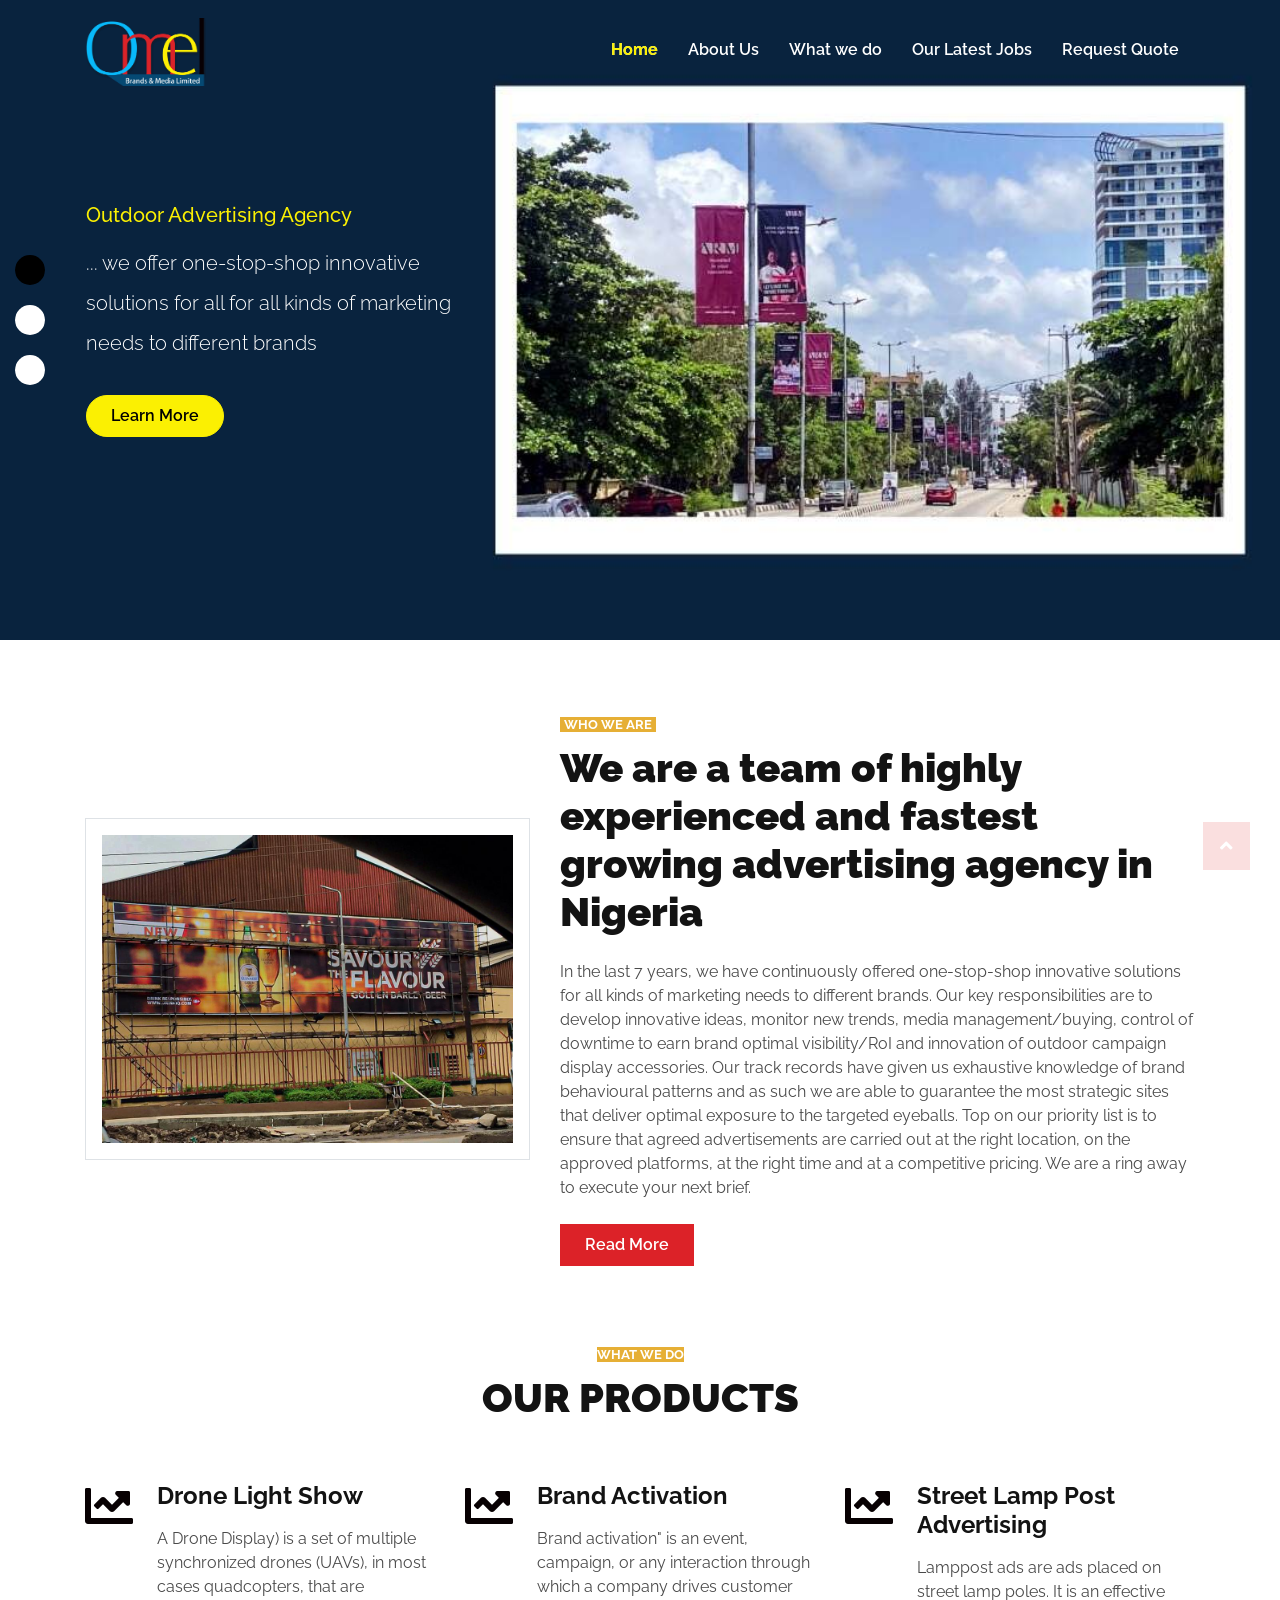
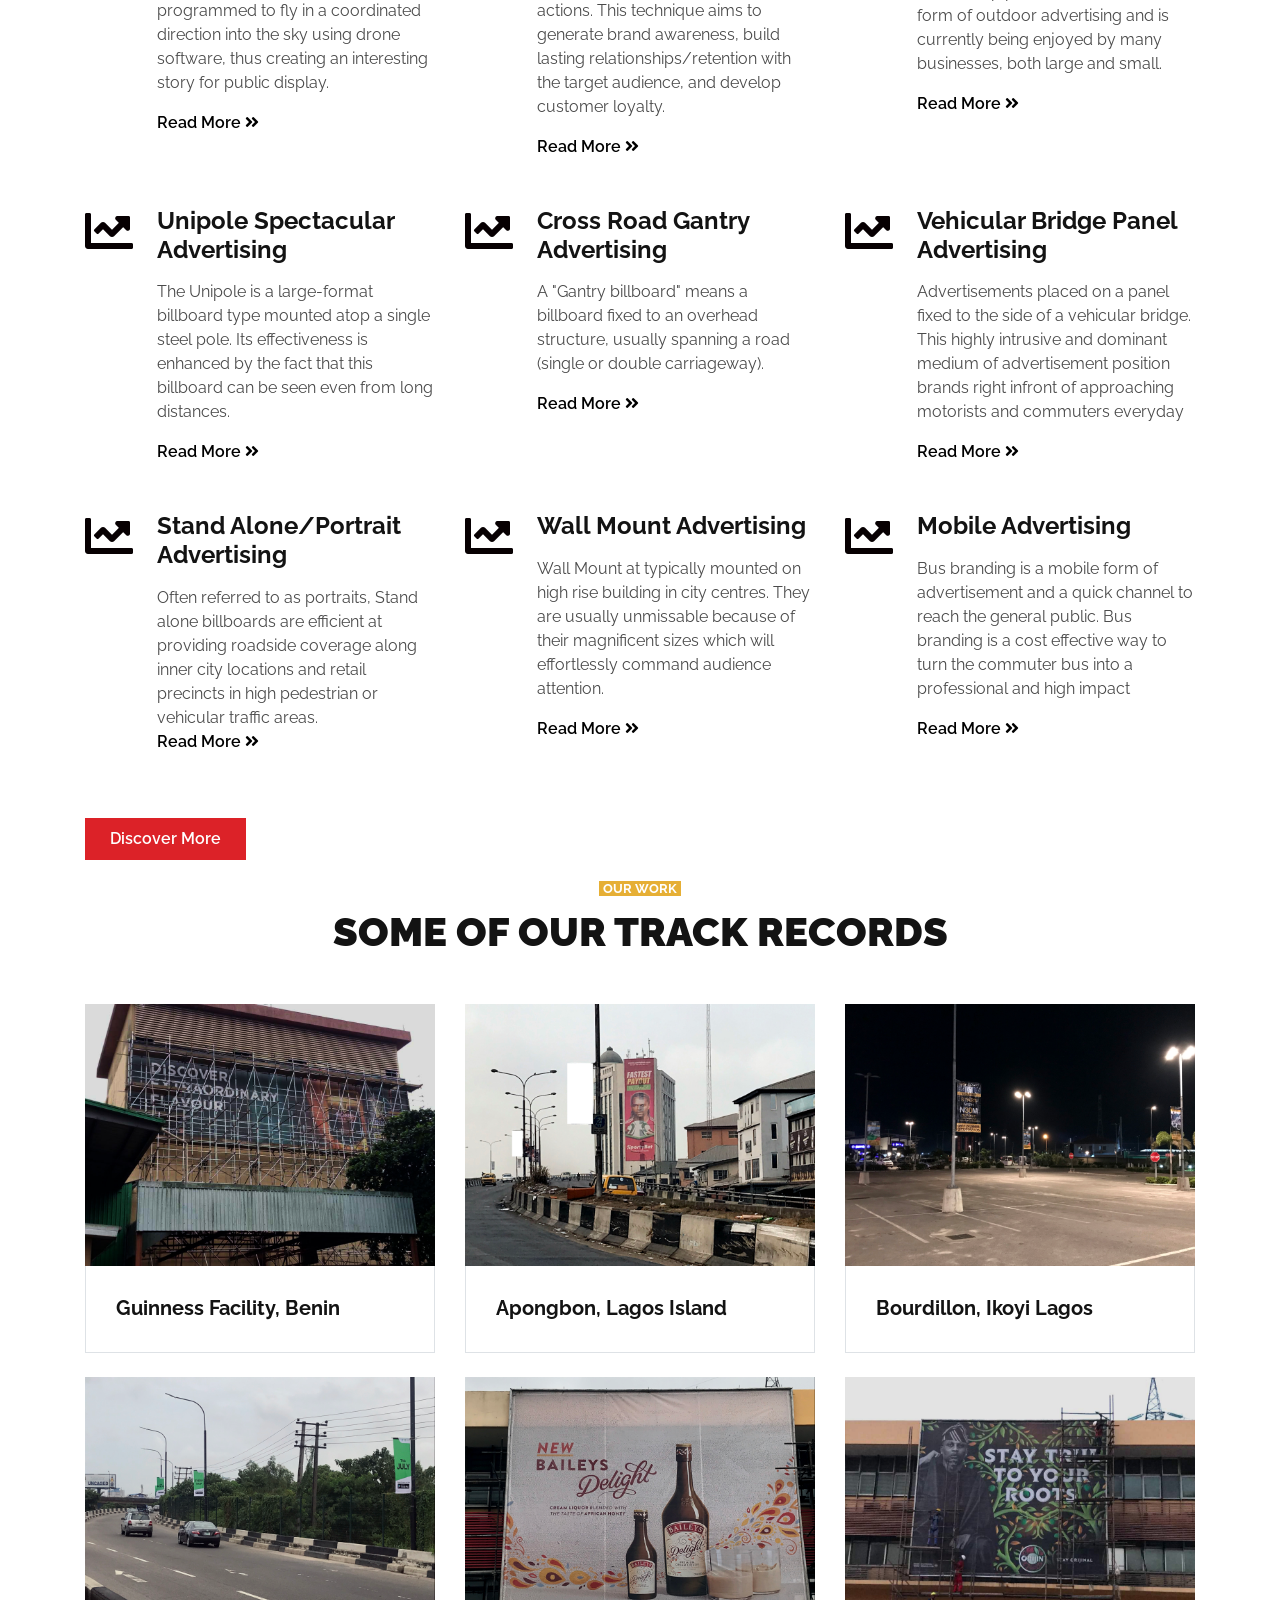
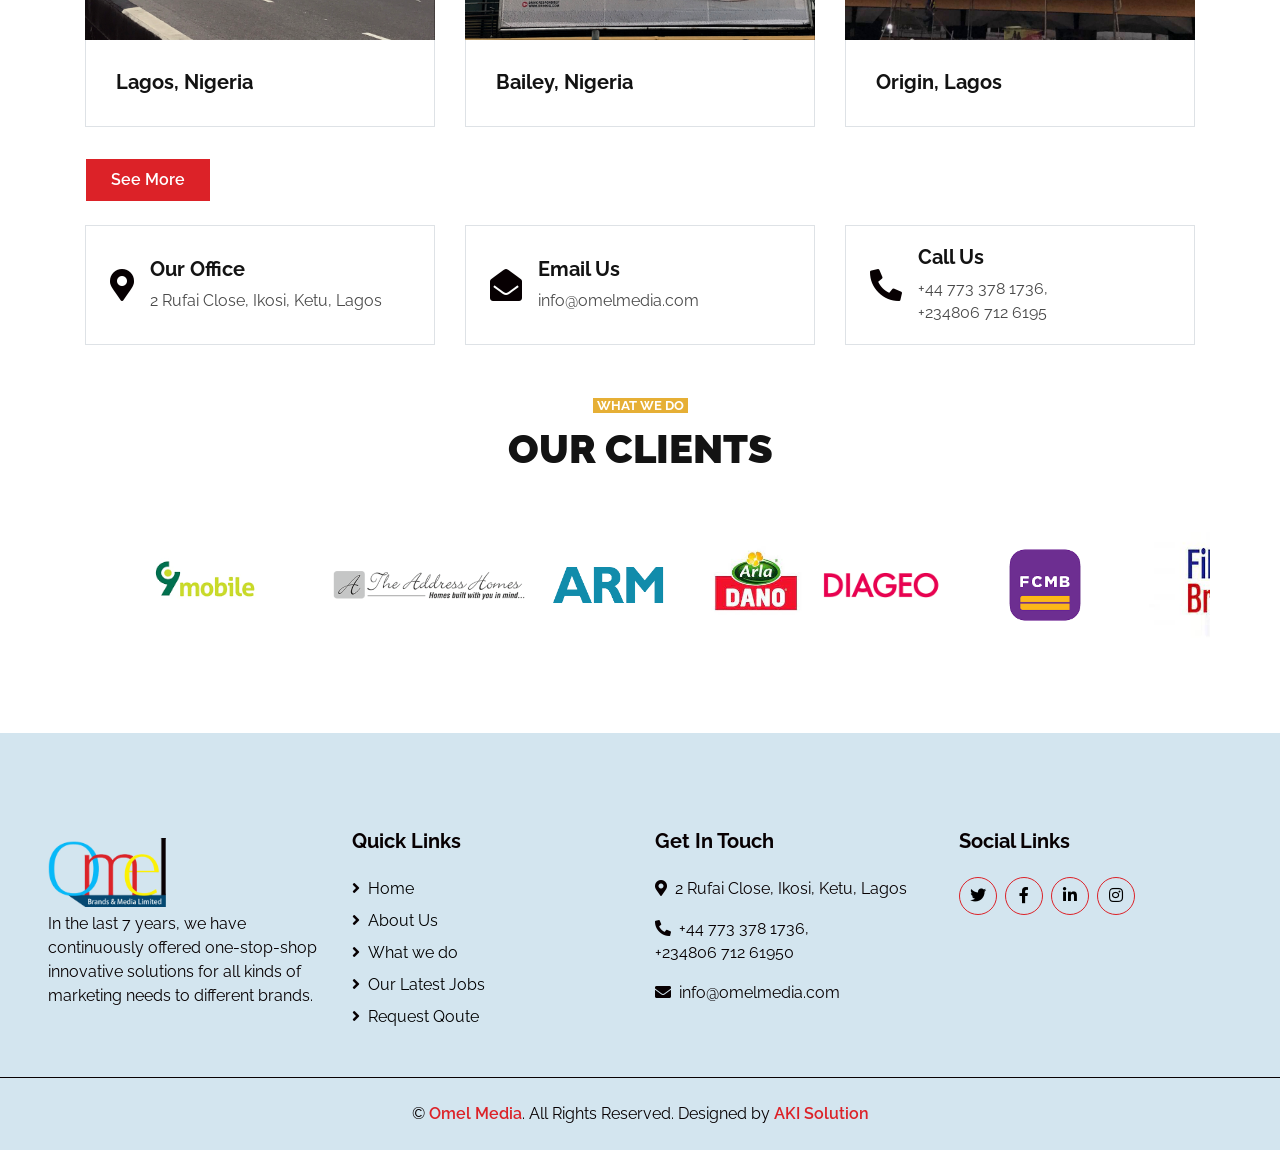
==== commit 6eb03bed: "ahd" ====
--- a/index.html
+++ b/index.html
@@ -72,34 +72,34 @@
             </ol>
             <div class="carousel-inner">
                 <div class="carousel-item active">
-                    <img class="img-fluid" src="img\3.png" alt="Image">
-                    <!-- <div class="carousel-caption d-flex align-items-center justify-content-center">
-                        <div class="p-5" style="width: 100%; max-width: 900px;">
-                            <h5 class="text-white text-uppercase mb-md-3">Creative Agency</h5>
-                            <h1 class="display-3 text-white mb-md-4">Creative Services For Brands Grow</h1>
-                            <a href="" class="btn btn-primary py-md-2 px-md-4 font-weight-semi-bold mt-2">Learn More</a>
-                        </div>
-                    </div> -->
+                    <img class="img-fluid new-img" src="img\new2.jpeg" alt="Image" >
+                    <div class="carousel-caption d-flex align-items-center justify-content-start" style="padding-left: 3% ;">
+                        <div class="p-5 " style="width: 100%; max-width: 900px;">
+                            <h5 class="text-white mb-md-3" style="color: #fbf002 !important;">Outdoor Advertising Agency</h5>
+                            <p class="display-3 text-white mb-md-4" style="font-size: 20px; width: 50%; line-height: 40px;">... we offer one-stop-shop innovative solutions for all for all kinds of marketing needs to different brands</p>
+                            <a href="about.html" class="btn btn-primary py-md-2 px-md-4 font-weight-semi-bold mt-2" style="background-color: #fbf002; border-color: #fbf002; color: black; border-radius: 25px;">Learn More</a>
+                        </div>
+                    </div>
                 </div>
                 <div class="carousel-item">
-                    <img class="img-fluid" src="img/1.png" alt="Image">
-                    <!-- <div class="carousel-caption d-flex align-items-center justify-content-center">
-                        <div class="p-5" style="width: 100%; max-width: 900px;">
-                            <h5 class="text-white text-uppercase mb-md-3">Creative Agency</h5>
-                            <h1 class="display-3 text-white mb-md-4">Highly Professional Team Members</h1>
-                            <a href="" class="btn btn-primary py-md-2 px-md-4 font-weight-semi-bold mt-2">Learn More</a>
-                        </div>
-                    </div> -->
+                    <img class="img-fluid new-img"src="img\new1.jpeg" alt="Image"  >
+                    <div class="carousel-caption d-flex align-items-center justify-content-start" style="padding-left: 3% ;">
+                        <div class="p-5 " style="width: 100%; max-width: 900px;">
+                            <h5 class="text-white mb-md-3" style="color: #fbf002 !important;">Creative Agency</h5>
+                            <p class="display-3 text-white mb-md-4" style="font-size: 20px; width: 50%; line-height: 40px;">Our key responsibilities are to develop innovative ideas, monitor new trends, media management/buying...</p>
+                            <a href="about.html" class="btn btn-primary py-md-2 px-md-4 font-weight-semi-bold mt-2" style="background-color: #fbf002; border-color: #fbf002; color: black; border-radius: 25px;">Learn More</a>
+                        </div>
+                    </div>
                 </div>
                 <div class="carousel-item">
-                    <img class="img-fluid" src="img/2.png" alt="Image">
-                    <!-- <div class="carousel-caption d-flex align-items-center justify-content-center">
-                        <div class="p-5" style="width: 100%; max-width: 900px;">
-                            <h5 class="text-white text-uppercase mb-md-3">Creative Agency</h5>
-                            <h1 class="display-3 text-white mb-md-4">Happy Clients & Positive Reviews</h1>
-                            <a href="" class="btn btn-primary py-md-2 px-md-4 font-weight-semi-bold mt-2">Learn More</a>
-                        </div>
-                    </div> -->
+                    <img class="img-fluid new-img"  src="img\new3.jpeg" alt="Image"  >
+                    <div class="carousel-caption d-flex align-items-center justify-content-start" style="padding-left: 3% ;">
+                        <div class="p-5 " style="width: 100%; max-width: 900px;">
+                            <h5 class="text-white mb-md-3" style="color: #fbf002 !important;">Our priority </h5>
+                            <p class="display-3 text-white mb-md-4" style="font-size: 20px; width: 50%; line-height: 40px;">... is to ensure that agreed advertisements are carried out at the right location, on the approved platform... </p>
+                            <a href="about.html" class="btn btn-primary py-md-2 px-md-4 font-weight-semi-bold mt-2" style="background-color: #fbf002; border-color: #fbf002; color: black; border-radius: 25px;">Learn More</a>
+                        </div>
+                    </div>2
                 </div>
             </div>
         </div>
--- a/css/style.css
+++ b/css/style.css
@@ -5859,10 +5859,12 @@
   display: none;
   float: left;
   width: 100%;
-  margin-right: -100%;
+  margin-right: -70%;
   backface-visibility: hidden;
   transition: transform 0.6s ease-in-out;
 }
+
+
 
 @media (prefers-reduced-motion: reduce) {
   .carousel-item {
@@ -9515,7 +9517,7 @@
 
 .navbar-dark .navbar-nav .nav-link {
   padding: 30px 15px;
-  color: #e6af35 !important;
+  color: white !important;
   font-weight: 600;
   outline: none;
 }
@@ -9781,4 +9783,9 @@
     width: 100px !important;
   }
 
+}
+
+
+.new-img{
+  width: 100%;
 }
